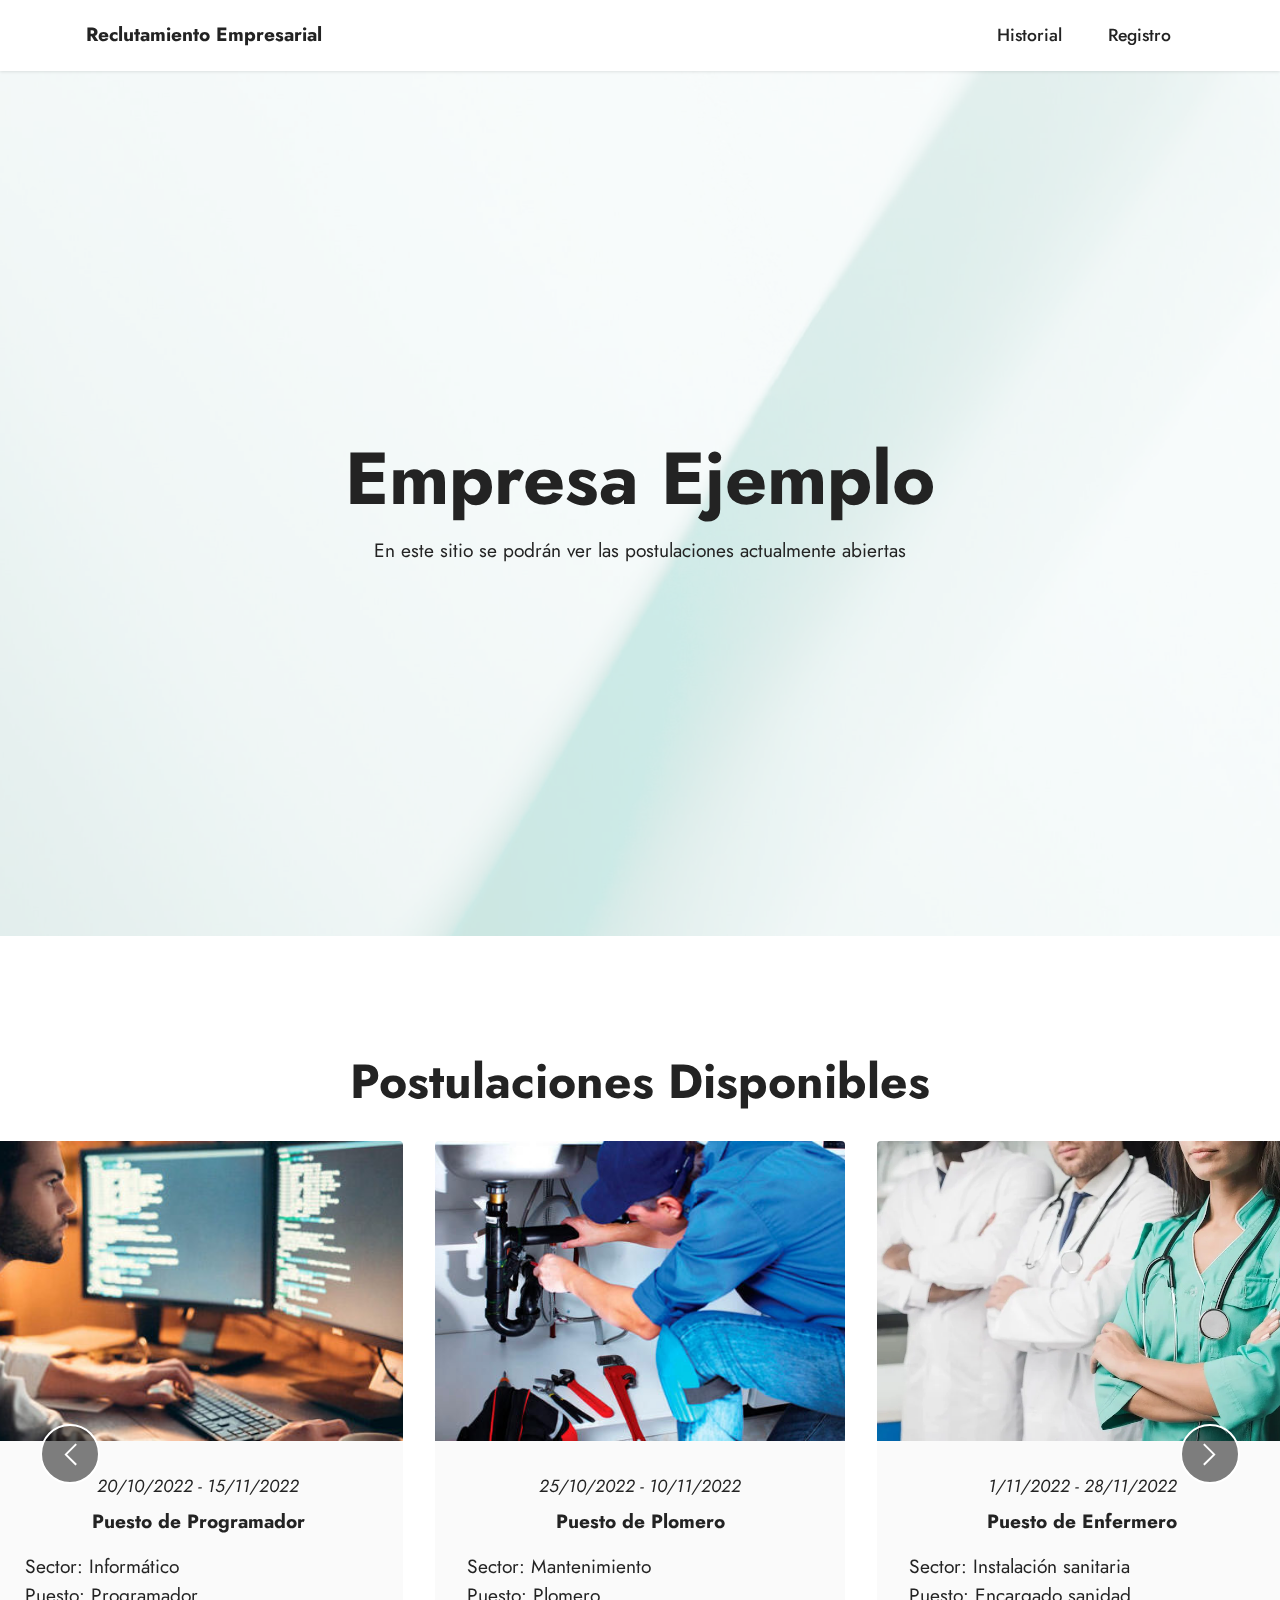
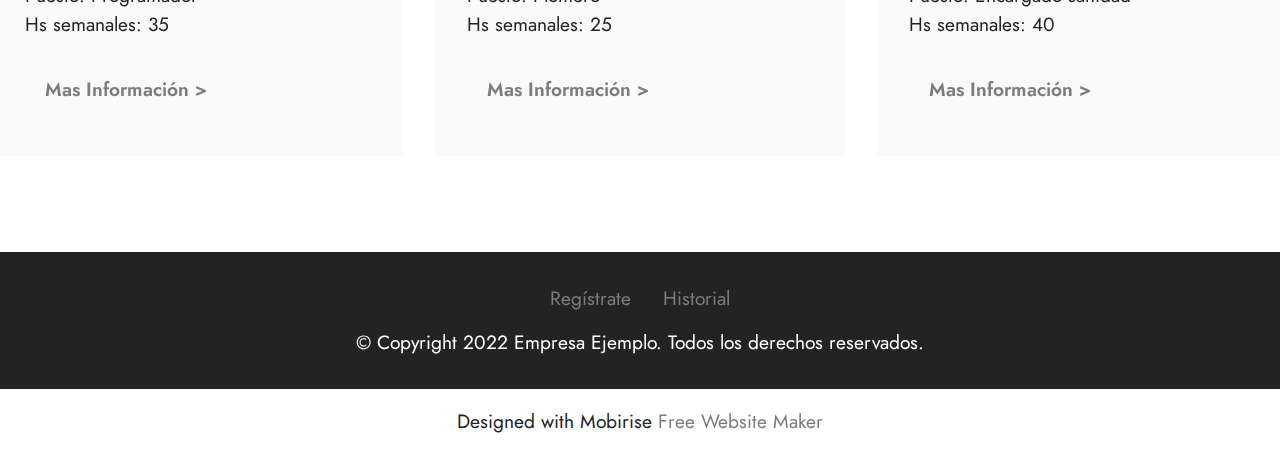
==== index.html @ b289a4c2 "Final" ====
<!DOCTYPE html>
<html  >
<head>
  <!-- Site made with Mobirise Website Builder v5.6.11, https://mobirise.com -->
  <meta charset="UTF-8">
  <meta http-equiv="X-UA-Compatible" content="IE=edge">
  <meta name="generator" content="Mobirise v5.6.11, mobirise.com">
  <meta name="twitter:card" content="summary_large_image"/>
  <meta name="twitter:image:src" content="">
  <meta property="og:image" content="">
  <meta name="twitter:title" content="Home">
  <meta name="viewport" content="width=device-width, initial-scale=1, minimum-scale=1">
  <link rel="shortcut icon" href="assets/images/logo.png" type="image/x-icon">
  <meta name="description" content="">
  
  
  <title>Home</title>
  <link rel="stylesheet" href="assets/web/assets/mobirise-icons2/mobirise2.css">
  <link rel="stylesheet" href="assets/bootstrap/css/bootstrap.min.css">
  <link rel="stylesheet" href="assets/bootstrap/css/bootstrap-grid.min.css">
  <link rel="stylesheet" href="assets/bootstrap/css/bootstrap-reboot.min.css">
  <link rel="stylesheet" href="assets/parallax/jarallax.css">
  <link rel="stylesheet" href="assets/dropdown/css/style.css">
  <link rel="stylesheet" href="assets/socicon/css/styles.css">
  <link rel="stylesheet" href="assets/theme/css/style.css">
  <link rel="preload" href="https://fonts.googleapis.com/css?family=Jost:100,200,300,400,500,600,700,800,900,100i,200i,300i,400i,500i,600i,700i,800i,900i&display=swap" as="style" onload="this.onload=null;this.rel='stylesheet'">
  <noscript><link rel="stylesheet" href="https://fonts.googleapis.com/css?family=Jost:100,200,300,400,500,600,700,800,900,100i,200i,300i,400i,500i,600i,700i,800i,900i&display=swap"></noscript>
  <link rel="preload" as="style" href="assets/mobirise/css/mbr-additional.css"><link rel="stylesheet" href="assets/mobirise/css/mbr-additional.css" type="text/css">
  
  
  
  
</head>
<body>
  
  <section data-bs-version="5.1" class="menu menu1 cid-tm0dMugL2h" once="menu" id="menu1-10">
    

    <nav class="navbar navbar-dropdown navbar-fixed-top navbar-expand-lg">
        <div class="container">
            <div class="navbar-brand">
                
                <span class="navbar-caption-wrap"><a class="navbar-caption text-black text-primary display-7" href="index.html">Reclutamiento Empresarial</a></span>
            </div>
            <button class="navbar-toggler" type="button" data-toggle="collapse" data-bs-toggle="collapse" data-target="#navbarSupportedContent" data-bs-target="#navbarSupportedContent" aria-controls="navbarNavAltMarkup" aria-expanded="false" aria-label="Toggle navigation">
                <div class="hamburger">
                    <span></span>
                    <span></span>
                    <span></span>
                    <span></span>
                </div>
            </button>
            <div class="collapse navbar-collapse" id="navbarSupportedContent">
                <ul class="navbar-nav nav-dropdown nav-right" data-app-modern-menu="true"><li class="nav-item"><a class="nav-link link text-black text-primary display-4" href="historial.html">Historial</a></li>
                    
                    <li class="nav-item"><a class="nav-link link text-black text-primary display-4" href="registro.html">Registro</a>
                    </li></ul>
                
                
            </div>
        </div>
    </nav>
</section>

<section data-bs-version="5.1" class="header1 cid-s48MCQYojq mbr-fullscreen mbr-parallax-background" id="header1-f">

    

    <div class="mbr-overlay" style="opacity: 0.8; background-color: rgb(255, 255, 255);"></div>

    <div class="align-center container">
        <div class="row justify-content-center">
            <div class="col-12 col-lg-8">
                <h1 class="mbr-section-title mbr-fonts-style mb-3 display-1"><strong>Empresa Ejemplo</strong></h1>
                
                <p class="mbr-text mbr-fonts-style display-7">En este sitio se podrán ver las postulaciones actualmente abiertas</p>
                
            </div>
        </div>
    </div>
</section>

<section data-bs-version="5.1" class="slider6 mbr-embla cid-tlZG5NLOh5" id="slider6-s">
    
    
    <div class="position-relative">
        <div class="mbr-section-head">
            <h4 class="mbr-section-title mbr-fonts-style align-center mb-0 display-2"><strong>Postulaciones&nbsp;Disponibles</strong></h4>
            
        </div>
        <div class="embla mt-4" data-skip-snaps="true" data-align="center" data-contain-scroll="trimSnaps" data-loop="true" data-auto-play-interval="5" data-draggable="true">
            <div class="embla__viewport container-fluid">
                <div class="embla__container">
                    <div class="embla__slide slider-image item active" style="margin-left: 1rem; margin-right: 1rem;">
                        <div class="slide-content">
                            <div class="item-wrapper">
                                <div class="item-img">
                                    <img src="assets/images/plomero-a-domicilio-teusaquillo-bogota-colombia-600x359.jpg" alt="Mobirise Website Builder" title="" data-slide-to="0" data-bs-slide-to="0">
                                </div>
                            </div>
                            <div class="item-content">
                                <h5 class="item-title mbr-fonts-style display-4"><em>25/10/2022 - 10/11/2022</em></h5>
                                <h6 class="item-subtitle mbr-fonts-style mt-1 display-7"><strong>Puesto de Plomero</strong></h6>
                                <p class="mbr-text mbr-fonts-style mt-3 display-7">Sector: Mantenimiento
<br>Puesto: Plomero<br>Hs semanales: 25</p>
                            </div>
                            <div class="mbr-section-btn item-footer mt-2"><a href="postulacion.html" class="btn item-btn btn-primary-outline display-7">Mas Información &gt;</a></div>
                        </div>
                    </div>
                    <div class="embla__slide slider-image item" style="margin-left: 1rem; margin-right: 1rem;">
                        <div class="slide-content">
                            <div class="item-wrapper">
                                <div class="item-img">
                                    <img src="assets/images/empleo-en-sanidad-ofertas-de-medicina-y-enfermeria-por-comunidades-1910.webp" alt="Mobirise Website Builder" title="" data-slide-to="1" data-bs-slide-to="1">
                                </div>
                            </div>
                            <div class="item-content">
                                <h5 class="item-title mbr-fonts-style display-4"><em>1/11/2022 - 28/11/2022</em></h5>
                                <h6 class="item-subtitle mbr-fonts-style mt-1 display-7"><strong>Puesto de Enfermero</strong></h6>
                                <p class="mbr-text mbr-fonts-style mt-3 display-7">Sector: Instalación sanitaria<br>Puesto: Encargado sanidad<br>Hs semanales: 40<br>
                                </p>
                            </div>
                            <div class="mbr-section-btn item-footer mt-2"><a href="postulacion.html" class="btn item-btn btn-primary-outline display-7">Mas Información &gt;</a></div>
                        </div>
                    </div>
                    <div class="embla__slide slider-image item" style="margin-left: 1rem; margin-right: 1rem;">
                        <div class="slide-content">
                            <div class="item-wrapper">
                                <div class="item-img">
                                    <img src="assets/images/herramientas-para-electricista-384x216.jpg" alt="Mobirise Website Builder" title="" data-slide-to="2" data-bs-slide-to="2">
                                </div>
                            </div>
                            <div class="item-content">
                                <h5 class="item-title mbr-fonts-style display-4"><em>1/10/2022 - 20/11/2022</em></h5>
                                <h6 class="item-subtitle mbr-fonts-style mt-1 display-7"><strong>Puesto de electricista</strong><strong><br></strong></h6>
                                <p class="mbr-text mbr-fonts-style mt-3 display-7">Sector: Instalación Eléctrica<br>Puesto: Electricista<br>Hs semanales: 30</p>
                            </div>
                            <div class="mbr-section-btn item-footer mt-2"><a href="postulacion.html" class="btn item-btn btn-primary-outline display-7">Mas Información &gt;</a></div>
                        </div>
                    </div>
                    <div class="embla__slide slider-image item" style="margin-left: 1rem; margin-right: 1rem;">
                        <div class="slide-content">
                            <div class="item-wrapper">
                                <div class="item-img">
                                    <img src="assets/images/programadores-informaticos-teletrabajo-2022-fuera-480x260.jpg" alt="Mobirise Website Builder" title="" data-slide-to="4" data-bs-slide-to="4">
                                </div>
                            </div>
                            <div class="item-content">
                                <h5 class="item-title mbr-fonts-style display-4"><em>20/10/2022 - 15/11/2022</em></h5>
                                <h6 class="item-subtitle mbr-fonts-style mt-1 display-7"><strong>Puesto de Programador</strong></h6>
                                <p class="mbr-text mbr-fonts-style mt-3 display-7">Sector: Informático<br>Puesto: Programador<br>Hs semanales: 35</p>
                            </div>
                            <div class="mbr-section-btn item-footer mt-2"><a href="postulacion.html" class="btn item-btn btn-primary-outline display-7">Mas Información &gt;</a></div>
                        </div>
                    </div>
                </div>
            </div>
            <button class="embla__button embla__button--prev">
                <span class="mobi-mbri mobi-mbri-arrow-prev mbr-iconfont" aria-hidden="true"></span>
                <span class="sr-only visually-hidden visually-hidden">Previous</span>
            </button>
            <button class="embla__button embla__button--next">
                <span class="mobi-mbri mobi-mbri-arrow-next mbr-iconfont" aria-hidden="true"></span>
                <span class="sr-only visually-hidden visually-hidden">Next</span>
            </button>
        </div>
    </div>
</section>

<section data-bs-version="5.1" class="footer3 cid-tm3xVcDxeC" once="footers" id="footer3-13">

    

    

    <div class="container">
        <div class="media-container-row align-center mbr-white">
            <div class="row row-links">
                <ul class="foot-menu">
                    
                    
                    
                    
                    
                <li class="foot-menu-item mbr-fonts-style display-7"><a href="registro.html" class="text-primary">Regístrate</a></li><li class="foot-menu-item mbr-fonts-style display-7"><a href="historial.html" class="text-primary">Historial</a></li></ul>
            </div>
            
            <div class="row row-copirayt">
                <p class="mbr-text mb-0 mbr-fonts-style mbr-white align-center display-7">
                    © Copyright 2022 Empresa Ejemplo. Todos los derechos reservados.</p>
            </div>
        </div>
    </div>
</section><section class="display-7" style="padding: 0;align-items: center;justify-content: center;flex-wrap: wrap;    align-content: center;display: flex;position: relative;height: 4rem;"><a href="https://mobiri.se/2898805" style="flex: 1 1;height: 4rem;position: absolute;width: 100%;z-index: 1;"><img alt="" style="height: 4rem;" src="[data-uri]"></a><p style="margin: 0;text-align: center;" class="display-7">Designed with Mobirise &#8204;</p><a style="z-index:1" href="https://mobirise.com/website-maker.html">Free Website Maker</a></section><script src="assets/bootstrap/js/bootstrap.bundle.min.js"></script>  <script src="assets/parallax/jarallax.js"></script>  <script src="assets/smoothscroll/smooth-scroll.js"></script>  <script src="assets/ytplayer/index.js"></script>  <script src="assets/dropdown/js/navbar-dropdown.js"></script>  <script src="assets/embla/embla.min.js"></script>  <script src="assets/embla/script.js"></script>  <script src="assets/theme/js/script.js"></script>  
  
  
</body>
</html>
---- assets/web/assets/mobirise-icons2/mobirise2.css ----
@font-face {
  font-family: 'Moririse2';
  font-display: swap;
  src:  url('mobirise2.eot?f2bix4');
  src:  url('mobirise2.eot?f2bix4#iefix') format('embedded-opentype'),
    url('mobirise2.ttf?f2bix4') format('truetype'),
    url('mobirise2.woff?f2bix4') format('woff'),
    url('mobirise2.svg?f2bix4#mobirise2') format('svg');
  font-weight: normal;
  font-style: normal;
}

[class^="mobi-"], [class*=" mobi-"] {
  /* use !important to prevent issues with browser extensions that change fonts */
  font-family: 'Moririse2' !important;
  speak: none;
  font-style: normal;
  font-weight: normal;
  font-variant: normal;
  text-transform: none;
  line-height: 1;

  /* Better Font Rendering =========== */
  -webkit-font-smoothing: antialiased;
  -moz-osx-font-smoothing: grayscale;
}

.mobi-mbri-add-submenu:before {
  content: "\e900";
}
.mobi-mbri-alert:before {
  content: "\e901";
}
.mobi-mbri-align-center:before {
  content: "\e902";
}
.mobi-mbri-align-justify:before {
  content: "\e903";
}
.mobi-mbri-align-left:before {
  content: "\e904";
}
.mobi-mbri-align-right:before {
  content: "\e905";
}
.mobi-mbri-android:before {
  content: "\e906";
}
.mobi-mbri-apple:before {
  content: "\e907";
}
.mobi-mbri-arrow-down:before {
  content: "\e908";
}
.mobi-mbri-arrow-next:before {
  content: "\e909";
}
.mobi-mbri-arrow-prev:before {
  content: "\e90a";
}
.mobi-mbri-arrow-up:before {
  content: "\e90b";
}
.mobi-mbri-bold:before {
  content: "\e90c";
}
.mobi-mbri-bookmark:before {
  content: "\e90d";
}
.mobi-mbri-bootstrap:before {
  content: "\e90e";
}
.mobi-mbri-briefcase:before {
  content: "\e90f";
}
.mobi-mbri-browse:before {
  content: "\e910";
}
.mobi-mbri-bulleted-list:before {
  content: "\e911";
}
.mobi-mbri-calendar:before {
  content: "\e912";
}
.mobi-mbri-camera:before {
  content: "\e913";
}
.mobi-mbri-cart-add:before {
  content: "\e914";
}
.mobi-mbri-cart-full:before {
  content: "\e915";
}
.mobi-mbri-cash:before {
  content: "\e916";
}
.mobi-mbri-change-style:before {
  content: "\e917";
}
.mobi-mbri-chat:before {
  content: "\e918";
}
.mobi-mbri-clock:before {
  content: "\e919";
}
.mobi-mbri-close:before {
  content: "\e91a";
}
.mobi-mbri-cloud:before {
  content: "\e91b";
}
.mobi-mbri-code:before {
  content: "\e91c";
}
.mobi-mbri-contact-form:before {
  content: "\e91d";
}
.mobi-mbri-credit-card:before {
  content: "\e91e";
}
.mobi-mbri-cursor-click:before {
  content: "\e91f";
}
.mobi-mbri-cust-feedback:before {
  content: "\e920";
}
.mobi-mbri-database:before {
  content: "\e921";
}
.mobi-mbri-delivery:before {
  content: "\e922";
}
.mobi-mbri-desktop:before {
  content: "\e923";
}
.mobi-mbri-devices:before {
  content: "\e924";
}
.mobi-mbri-down:before {
  content: "\e925";
}
.mobi-mbri-download-2:before {
  content: "\e926";
}
.mobi-mbri-download:before {
  content: "\e927";
}
.mobi-mbri-drag-n-drop-2:before {
  content: "\e928";
}
.mobi-mbri-drag-n-drop:before {
  content: "\e929";
}
.mobi-mbri-edit-2:before {
  content: "\e92a";
}
.mobi-mbri-edit:before {
  content: "\e92b";
}
.mobi-mbri-error:before {
  content: "\e92c";
}
.mobi-mbri-extension:before {
  content: "\e92d";
}
.mobi-mbri-features:before {
  content: "\e92e";
}
.mobi-mbri-file:before {
  content: "\e92f";
}
.mobi-mbri-flag:before {
  content: "\e930";
}
.mobi-mbri-folder:before {
  content: "\e931";
}
.mobi-mbri-gift:before {
  content: "\e932";
}
.mobi-mbri-github:before {
  content: "\e933";
}
.mobi-mbri-globe-2:before {
  content: "\e934";
}
.mobi-mbri-globe:before {
  content: "\e935";
}
.mobi-mbri-growing-chart:before {
  content: "\e936";
}
.mobi-mbri-hearth:before {
  content: "\e937";
}
.mobi-mbri-help:before {
  content: "\e938";
}
.mobi-mbri-home:before {
  content: "\e939";
}
.mobi-mbri-hot-cup:before {
  content: "\e93a";
}
.mobi-mbri-idea:before {
  content: "\e93b";
}
.mobi-mbri-image-gallery:before {
  content: "\e93c";
}
.mobi-mbri-image-slider:before {
  content: "\e93d";
}
.mobi-mbri-info:before {
  content: "\e93e";
}
.mobi-mbri-italic:before {
  content: "\e93f";
}
.mobi-mbri-key:before {
  content: "\e940";
}
.mobi-mbri-laptop:before {
  content: "\e941";
}
.mobi-mbri-layers:before {
  content: "\e942";
}
.mobi-mbri-left-right:before {
  content: "\e943";
}
.mobi-mbri-left:before {
  content: "\e944";
}
.mobi-mbri-letter:before {
  content: "\e945";
}
.mobi-mbri-like:before {
  content: "\e946";
}
.mobi-mbri-link:before {
  content: "\e947";
}
.mobi-mbri-lock:before {
  content: "\e948";
}
.mobi-mbri-login:before {
  content: "\e949";
}
.mobi-mbri-logout:before {
  content: "\e94a";
}
.mobi-mbri-magic-stick:before {
  content: "\e94b";
}
.mobi-mbri-map-pin:before {
  content: "\e94c";
}
.mobi-mbri-menu:before {
  content: "\e94d";
}
.mobi-mbri-mobile-2:before {
  content: "\e94e";
}
.mobi-mbri-mobile-horizontal:before {
  content: "\e94f";
}
.mobi-mbri-mobile:before {
  content: "\e950";
}
.mobi-mbri-mobirise:before {
  content: "\e951";
}
.mobi-mbri-more-horizontal:before {
  content: "\e952";
}
.mobi-mbri-more-vertical:before {
  content: "\e953";
}
.mobi-mbri-music:before {
  content: "\e954";
}
.mobi-mbri-new-file:before {
  content: "\e955";
}
.mobi-mbri-numbered-list:before {
  content: "\e956";
}
.mobi-mbri-opened-folder:before {
  content: "\e957";
}
.mobi-mbri-pages:before {
  content: "\e958";
}
.mobi-mbri-paper-plane:before {
  content: "\e959";
}
.mobi-mbri-paperclip:before {
  content: "\e95a";
}
.mobi-mbri-phone:before {
  content: "\e95b";
}
.mobi-mbri-photo:before {
  content: "\e95c";
}
.mobi-mbri-photos:before {
  content: "\e95d";
}
.mobi-mbri-pin:before {
  content: "\e95e";
}
.mobi-mbri-play:before {
  content: "\e95f";
}
.mobi-mbri-plus:before {
  content: "\e960";
}
.mobi-mbri-preview:before {
  content: "\e961";
}
.mobi-mbri-print:before {
  content: "\e962";
}
.mobi-mbri-protect:before {
  content: "\e963";
}
.mobi-mbri-question:before {
  content: "\e964";
}
.mobi-mbri-quote-left:before {
  content: "\e965";
}
.mobi-mbri-quote-right:before {
  content: "\e966";
}
.mobi-mbri-redo:before {
  content: "\e967";
}
.mobi-mbri-refresh:before {
  content: "\e968";
}
.mobi-mbri-responsive-2:before {
  content: "\e969";
}
.mobi-mbri-responsive:before {
  content: "\e96a";
}
.mobi-mbri-right:before {
  content: "\e96b";
}
.mobi-mbri-rocket:before {
  content: "\e96c";
}
.mobi-mbri-sad-face:before {
  content: "\e96d";
}
.mobi-mbri-sale:before {
  content: "\e96e";
}
.mobi-mbri-save:before {
  content: "\e96f";
}
.mobi-mbri-search:before {
  content: "\e970";
}
.mobi-mbri-setting-2:before {
  content: "\e971";
}
.mobi-mbri-setting-3:before {
  content: "\e972";
}
.mobi-mbri-setting:before {
  content: "\e973";
}
.mobi-mbri-share:before {
  content: "\e974";
}
.mobi-mbri-shopping-bag:before {
  content: "\e975";
}
.mobi-mbri-shopping-basket:before {
  content: "\e976";
}
.mobi-mbri-shopping-cart:before {
  content: "\e977";
}
.mobi-mbri-sites:before {
  content: "\e978";
}
.mobi-mbri-smile-face:before {
  content: "\e979";
}
.mobi-mbri-speed:before {
  content: "\e97a";
}
.mobi-mbri-star:before {
  content: "\e97b";
}
.mobi-mbri-success:before {
  content: "\e97c";
}
.mobi-mbri-sun:before {
  content: "\e97d";
}
.mobi-mbri-sun2:before {
  content: "\e97e";
}
.mobi-mbri-tablet-vertical:before {
  content: "\e97f";
}
.mobi-mbri-tablet:before {
  content: "\e980";
}
.mobi-mbri-target:before {
  content: "\e981";
}
.mobi-mbri-timer:before {
  content: "\e982";
}
.mobi-mbri-to-ftp:before {
  content: "\e983";
}
.mobi-mbri-to-local-drive:before {
  content: "\e984";
}
.mobi-mbri-touch-swipe:before {
  content: "\e985";
}
.mobi-mbri-touch:before {
  content: "\e986";
}
.mobi-mbri-trash:before {
  content: "\e987";
}
.mobi-mbri-underline:before {
  content: "\e988";
}
.mobi-mbri-undo:before {
  content: "\e989";
}
.mobi-mbri-unlink:before {
  content: "\e98a";
}
.mobi-mbri-unlock:before {
  content: "\e98b";
}
.mobi-mbri-up-down:before {
  content: "\e98c";
}
.mobi-mbri-up:before {
  content: "\e98d";
}
.mobi-mbri-update:before {
  content: "\e98e";
}
.mobi-mbri-upload-2:before {
  content: "\e98f";
}
.mobi-mbri-upload:before {
  content: "\e990";
}
.mobi-mbri-user-2:before {
  content: "\e991";
}
.mobi-mbri-user:before {
  content: "\e992";
}
.mobi-mbri-users:before {
  content: "\e993";
}
.mobi-mbri-video-play:before {
  content: "\e994";
}
.mobi-mbri-video:before {
  content: "\e995";
}
.mobi-mbri-watch:before {
  content: "\e996";
}
.mobi-mbri-website-theme-2:before {
  content: "\e997";
}
.mobi-mbri-website-theme:before {
  content: "\e998";
}
.mobi-mbri-wifi:before {
  content: "\e999";
}
.mobi-mbri-windows:before {
  content: "\e99a";
}
.mobi-mbri-zoom-in:before {
  content: "\e99b";
}
.mobi-mbri-zoom-out:before {
  content: "\e99c";
}
---- assets/parallax/jarallax.css ----
.jarallax {
    position: relative;
    z-index: 0;
}
.jarallax > .jarallax-img {
    position: absolute;
    object-fit: cover;
    /* support for plugin https://github.com/bfred-it/object-fit-images */
    font-family: 'object-fit: cover;';
    top: 0;
    left: 0;
    width: 100%;
    height: 100%;
    z-index: -1;
}
---- assets/dropdown/css/style.css ----
.navbar-dropdown {
  left: 0;
  padding: 0;
  position: absolute;
  right: 0;
  top: 0;
  transition: all 0.45s ease;
  z-index: 1030;
  background: #282828; }
  .navbar-dropdown .navbar-logo {
    margin-right: 0.8rem;
    transition: margin 0.3s ease-in-out;
    vertical-align: middle; }
    .navbar-dropdown .navbar-logo img {
      height: 3.125rem;
      transition: all 0.3s ease-in-out; }
    .navbar-dropdown .navbar-logo.mbr-iconfont {
      font-size: 3.125rem;
      line-height: 3.125rem; }
  .navbar-dropdown .navbar-caption {
    font-weight: 700;
    white-space: normal;
    vertical-align: -4px;
    line-height: 3.125rem !important; }
    .navbar-dropdown .navbar-caption, .navbar-dropdown .navbar-caption:hover {
      color: inherit;
      text-decoration: none; }
  .navbar-dropdown .mbr-iconfont + .navbar-caption {
    vertical-align: -1px; }
  .navbar-dropdown.navbar-fixed-top {
    position: fixed; }
  .navbar-dropdown .navbar-brand span {
    vertical-align: -4px; }
  .navbar-dropdown.bg-color.transparent {
    background: none; }
  .navbar-dropdown.navbar-short .navbar-brand {
    padding: 0.625rem 0; }
    .navbar-dropdown.navbar-short .navbar-brand span {
      vertical-align: -1px; }
  .navbar-dropdown.navbar-short .navbar-caption {
    line-height: 2.375rem !important;
    vertical-align: -2px; }
  .navbar-dropdown.navbar-short .navbar-logo {
    margin-right: 0.5rem; }
    .navbar-dropdown.navbar-short .navbar-logo img {
      height: 2.375rem; }
    .navbar-dropdown.navbar-short .navbar-logo.mbr-iconfont {
      font-size: 2.375rem;
      line-height: 2.375rem; }
  .navbar-dropdown.navbar-short .mbr-table-cell {
    height: 3.625rem; }
  .navbar-dropdown .navbar-close {
    left: 0.6875rem;
    position: fixed;
    top: 0.75rem;
    z-index: 1000; }
  .navbar-dropdown .hamburger-icon {
    content: "";
    display: inline-block;
    vertical-align: middle;
    width: 16px;
    -webkit-box-shadow: 0 -6px 0 1px #282828,0 0 0 1px #282828,0 6px 0 1px #282828;
    -moz-box-shadow: 0 -6px 0 1px #282828,0 0 0 1px #282828,0 6px 0 1px #282828;
    box-shadow: 0 -6px 0 1px #282828,0 0 0 1px #282828,0 6px 0 1px #282828; }

.dropdown-menu .dropdown-toggle[data-toggle="dropdown-submenu"]::after {
  border-bottom: 0.35em solid transparent;
  border-left: 0.35em solid;
  border-right: 0;
  border-top: 0.35em solid transparent;
  margin-left: 0.3rem; }

.dropdown-menu .dropdown-item:focus {
  outline: 0; }

.nav-dropdown {
  font-size: 0.75rem;
  font-weight: 500;
  height: auto !important; }
  .nav-dropdown .nav-btn {
    padding-left: 1rem; }
  .nav-dropdown .link {
    margin: .667em 1.667em;
    font-weight: 500;
    padding: 0;
    transition: color .2s ease-in-out; }
    .nav-dropdown .link.dropdown-toggle {
      margin-right: 2.583em; }
      .nav-dropdown .link.dropdown-toggle::after {
        margin-left: .25rem;
        border-top: 0.35em solid;
        border-right: 0.35em solid transparent;
        border-left: 0.35em solid transparent;
        border-bottom: 0; }
      .nav-dropdown .link.dropdown-toggle[aria-expanded="true"] {
        margin: 0;
        padding: 0.667em 3.263em  0.667em 1.667em; }
  .nav-dropdown .link::after,
  .nav-dropdown .dropdown-item::after {
    color: inherit; }
  .nav-dropdown .btn {
    font-size: 0.75rem;
    font-weight: 700;
    letter-spacing: 0;
    margin-bottom: 0;
    padding-left: 1.25rem;
    padding-right: 1.25rem; }
  .nav-dropdown .dropdown-menu {
    border-radius: 0;
    border: 0;
    left: 0;
    margin: 0;
    padding-bottom: 1.25rem;
    padding-top: 1.25rem;
    position: relative; }
  .nav-dropdown .dropdown-submenu {
    margin-left: 0.125rem;
    top: 0; }
  .nav-dropdown .dropdown-item {
    font-weight: 500;
    line-height: 2;
    padding: 0.3846em 4.615em 0.3846em 1.5385em;
    position: relative;
    transition: color .2s ease-in-out, background-color .2s ease-in-out; }
    .nav-dropdown .dropdown-item::after {
      margin-top: -0.3077em;
      position: absolute;
      right: 1.1538em;
      top: 50%; }
    .nav-dropdown .dropdown-item:focus, .nav-dropdown .dropdown-item:hover {
      background: none; }

@media (max-width: 767px) {
  .nav-dropdown.navbar-toggleable-sm {
    bottom: 0;
    display: none;
    left: 0;
    overflow-x: hidden;
    position: fixed;
    top: 0;
    transform: translateX(-100%);
    -ms-transform: translateX(-100%);
    -webkit-transform: translateX(-100%);
    width: 18.75rem;
    z-index: 999; } }
.nav-dropdown.navbar-toggleable-xl {
  bottom: 0;
  display: none;
  left: 0;
  overflow-x: hidden;
  position: fixed;
  top: 0;
  transform: translateX(-100%);
  -ms-transform: translateX(-100%);
  -webkit-transform: translateX(-100%);
  width: 18.75rem;
  z-index: 999; }

.nav-dropdown-sm {
  display: block !important;
  overflow-x: hidden;
  overflow: auto;
  padding-top: 3.875rem; }
  .nav-dropdown-sm::after {
    content: "";
    display: block;
    height: 3rem;
    width: 100%; }
  .nav-dropdown-sm.collapse.in ~ .navbar-close {
    display: block !important; }
  .nav-dropdown-sm.collapsing, .nav-dropdown-sm.collapse.in {
    transform: translateX(0);
    -ms-transform: translateX(0);
    -webkit-transform: translateX(0);
    transition: all 0.25s ease-out;
    -webkit-transition: all 0.25s ease-out;
    background: #282828; }
  .nav-dropdown-sm.collapsing[aria-expanded="false"] {
    transform: translateX(-100%);
    -ms-transform: translateX(-100%);
    -webkit-transform: translateX(-100%); }
  .nav-dropdown-sm .nav-item {
    display: block;
    margin-left: 0 !important;
    padding-left: 0; }
  .nav-dropdown-sm .link,
  .nav-dropdown-sm .dropdown-item {
    border-top: 1px dotted rgba(255, 255, 255, 0.1);
    font-size: 0.8125rem;
    line-height: 1.6;
    margin: 0 !important;
    padding: 0.875rem 2.4rem 0.875rem 1.5625rem !important;
    position: relative;
    white-space: normal; }
    .nav-dropdown-sm .link:focus, .nav-dropdown-sm .link:hover,
    .nav-dropdown-sm .dropdown-item:focus,
    .nav-dropdown-sm .dropdown-item:hover {
      background: rgba(0, 0, 0, 0.2) !important;
      color: #c0a375; }
  .nav-dropdown-sm .nav-btn {
    position: relative;
    padding: 1.5625rem 1.5625rem 0 1.5625rem; }
    .nav-dropdown-sm .nav-btn::before {
      border-top: 1px dotted rgba(255, 255, 255, 0.1);
      content: "";
      left: 0;
      position: absolute;
      top: 0;
      width: 100%; }
    .nav-dropdown-sm .nav-btn + .nav-btn {
      padding-top: 0.625rem; }
      .nav-dropdown-sm .nav-btn + .nav-btn::before {
        display: none; }
  .nav-dropdown-sm .btn {
    padding: 0.625rem 0; }
  .nav-dropdown-sm .dropdown-toggle[data-toggle="dropdown-submenu"]::after {
    margin-left: .25rem;
    border-top: 0.35em solid;
    border-right: 0.35em solid transparent;
    border-left: 0.35em solid transparent;
    border-bottom: 0; }
  .nav-dropdown-sm .dropdown-toggle[data-toggle="dropdown-submenu"][aria-expanded="true"]::after {
    border-top: 0;
    border-right: 0.35em solid transparent;
    border-left: 0.35em solid transparent;
    border-bottom: 0.35em solid; }
  .nav-dropdown-sm .dropdown-menu {
    margin: 0;
    padding: 0;
    position: relative;
    top: 0;
    left: 0;
    width: 100%;
    border: 0;
    float: none;
    border-radius: 0;
    background: none; }
  .nav-dropdown-sm .dropdown-submenu {
    left: 100%;
    margin-left: 0.125rem;
    margin-top: -1.25rem;
    top: 0; }

.navbar-toggleable-sm .nav-dropdown .dropdown-menu {
  position: absolute; }

.navbar-toggleable-sm .nav-dropdown .dropdown-submenu {
  left: 100%;
  margin-left: 0.125rem;
  margin-top: -1.25rem;
  top: 0; }

.navbar-toggleable-sm.opened .nav-dropdown .dropdown-menu {
  position: relative; }

.navbar-toggleable-sm.opened .nav-dropdown .dropdown-submenu {
  left: 0;
  margin-left: 00rem;
  margin-top: 0rem;
  top: 0; }

.is-builder .nav-dropdown.collapsing {
  transition: none !important; }
---- assets/socicon/css/styles.css ----
@charset "UTF-8";

@font-face {
  font-family: 'Socicon';
  src:  url('../fonts/socicon.eot');
  src:  url('../fonts/socicon.eot?#iefix') format('embedded-opentype'),
    url('../fonts/socicon.woff2') format('woff2'),
    url('../fonts/socicon.ttf') format('truetype'),
    url('../fonts/socicon.woff') format('woff'),
    url('../fonts/socicon.svg#socicon') format('svg');
  font-weight: normal;
  font-style: normal;
  font-display: swap;
}

[data-icon]:before {
  font-family: "socicon" !important;
  content: attr(data-icon);
  font-style: normal !important;
  font-weight: normal !important;
  font-variant: normal !important;
  text-transform: none !important;
  speak: none;
  line-height: 1;
  -webkit-font-smoothing: antialiased;
  -moz-osx-font-smoothing: grayscale;
}

[class^="socicon-"], [class*=" socicon-"] {
  /* use !important to prevent issues with browser extensions that change fonts */
  font-family: 'Socicon' !important;
  speak: none;
  font-style: normal;
  font-weight: normal;
  font-variant: normal;
  text-transform: none;
  line-height: 1;

  /* Better Font Rendering =========== */
  -webkit-font-smoothing: antialiased;
  -moz-osx-font-smoothing: grayscale;
}

.socicon-eitaa:before {
  content: "\e97c";
}
.socicon-soroush:before {
  content: "\e97d";
}
.socicon-bale:before {
  content: "\e97e";
}
.socicon-zazzle:before {
  content: "\e97b";
}
.socicon-society6:before {
  content: "\e97a";
}
.socicon-redbubble:before {
  content: "\e979";
}
.socicon-avvo:before {
  content: "\e978";
}
.socicon-stitcher:before {
  content: "\e977";
}
.socicon-googlehangouts:before {
  content: "\e974";
}
.socicon-dlive:before {
  content: "\e975";
}
.socicon-vsco:before {
  content: "\e976";
}
.socicon-flipboard:before {
  content: "\e973";
}
.socicon-ubuntu:before {
  content: "\e958";
}
.socicon-artstation:before {
  content: "\e959";
}
.socicon-invision:before {
  content: "\e95a";
}
.socicon-torial:before {
  content: "\e95b";
}
.socicon-collectorz:before {
  content: "\e95c";
}
.socicon-seenthis:before {
  content: "\e95d";
}
.socicon-googleplaymusic:before {
  content: "\e95e";
}
.socicon-debian:before {
  content: "\e95f";
}
.socicon-filmfreeway:before {
  content: "\e960";
}
.socicon-gnome:before {
  content: "\e961";
}
.socicon-itchio:before {
  content: "\e962";
}
.socicon-jamendo:before {
  content: "\e963";
}
.socicon-mix:before {
  content: "\e964";
}
.socicon-sharepoint:before {
  content: "\e965";
}
.socicon-tinder:before {
  content: "\e966";
}
.socicon-windguru:before {
  content: "\e967";
}
.socicon-cdbaby:before {
  content: "\e968";
}
.socicon-elementaryos:before {
  content: "\e969";
}
.socicon-stage32:before {
  content: "\e96a";
}
.socicon-tiktok:before {
  content: "\e96b";
}
.socicon-gitter:before {
  content: "\e96c";
}
.socicon-letterboxd:before {
  content: "\e96d";
}
.socicon-threema:before {
  content: "\e96e";
}
.socicon-splice:before {
  content: "\e96f";
}
.socicon-metapop:before {
  content: "\e970";
}
.socicon-naver:before {
  content: "\e971";
}
.socicon-remote:before {
  content: "\e972";
}
.socicon-internet:before {
  content: "\e957";
}
.socicon-moddb:before {
  content: "\e94b";
}
.socicon-indiedb:before {
  content: "\e94c";
}
.socicon-traxsource:before {
  content: "\e94d";
}
.socicon-gamefor:before {
  content: "\e94e";
}
.socicon-pixiv:before {
  content: "\e94f";
}
.socicon-myanimelist:before {
  content: "\e950";
}
.socicon-blackberry:before {
  content: "\e951";
}
.socicon-wickr:before {
  content: "\e952";
}
.socicon-spip:before {
  content: "\e953";
}
.socicon-napster:before {
  content: "\e954";
}
.socicon-beatport:before {
  content: "\e955";
}
.socicon-hackerone:before {
  content: "\e956";
}
.socicon-hackernews:before {
  content: "\e946";
}
.socicon-smashwords:before {
  content: "\e947";
}
.socicon-kobo:before {
  content: "\e948";
}
.socicon-bookbub:before {
  content: "\e949";
}
.socicon-mailru:before {
  content: "\e94a";
}
.socicon-gitlab:before {
  content: "\e945";
}
.socicon-instructables:before {
  content: "\e944";
}
.socicon-portfolio:before {
  content: "\e943";
}
.socicon-codered:before {
  content: "\e940";
}
.socicon-origin:before {
  content: "\e941";
}
.socicon-nextdoor:before {
  content: "\e942";
}
.socicon-udemy:before {
  content: "\e93f";
}
.socicon-livemaster:before {
  content: "\e93e";
}
.socicon-crunchbase:before {
  content: "\e93b";
}
.socicon-homefy:before {
  content: "\e93c";
}
.socicon-calendly:before {
  content: "\e93d";
}
.socicon-realtor:before {
  content: "\e90f";
}
.socicon-tidal:before {
  content: "\e910";
}
.socicon-qobuz:before {
  content: "\e911";
}
.socicon-natgeo:before {
  content: "\e912";
}
.socicon-mastodon:before {
  content: "\e913";
}
.socicon-unsplash:before {
  content: "\e914";
}
.socicon-homeadvisor:before {
  content: "\e915";
}
.socicon-angieslist:before {
  content: "\e916";
}
.socicon-codepen:before {
  content: "\e917";
}
.socicon-slack:before {
  content: "\e918";
}
.socicon-openaigym:before {
  content: "\e919";
}
.socicon-logmein:before {
  content: "\e91a";
}
.socicon-fiverr:before {
  content: "\e91b";
}
.socicon-gotomeeting:before {
  content: "\e91c";
}
.socicon-aliexpress:before {
  content: "\e91d";
}
.socicon-guru:before {
  content: "\e91e";
}
.socicon-appstore:before {
  content: "\e91f";
}
.socicon-homes:before {
  content: "\e920";
}
.socicon-zoom:before {
  content: "\e921";
}
.socicon-alibaba:before {
  content: "\e922";
}
.socicon-craigslist:before {
  content: "\e923";
}
.socicon-wix:before {
  content: "\e924";
}
.socicon-redfin:before {
  content: "\e925";
}
.socicon-googlecalendar:before {
  content: "\e926";
}
.socicon-shopify:before {
  content: "\e927";
}
.socicon-freelancer:before {
  content: "\e928";
}
.socicon-seedrs:before {
  content: "\e929";
}
.socicon-bing:before {
  content: "\e92a";
}
.socicon-doodle:before {
  content: "\e92b";
}
.socicon-bonanza:before {
  content: "\e92c";
}
.socicon-squarespace:before {
  content: "\e92d";
}
.socicon-toptal:before {
  content: "\e92e";
}
.socicon-gust:before {
  content: "\e92f";
}
.socicon-ask:before {
  content: "\e930";
}
.socicon-trulia:before {
  content: "\e931";
}
.socicon-loomly:before {
  content: "\e932";
}
.socicon-ghost:before {
  content: "\e933";
}
.socicon-upwork:before {
  content: "\e934";
}
.socicon-fundable:before {
  content: "\e935";
}
.socicon-booking:before {
  content: "\e936";
}
.socicon-googlemaps:before {
  content: "\e937";
}
.socicon-zillow:before {
  content: "\e938";
}
.socicon-niconico:before {
  content: "\e939";
}
.socicon-toneden:before {
  content: "\e93a";
}
.socicon-augment:before {
  content: "\e908";
}
.socicon-bitbucket:before {
  content: "\e909";
}
.socicon-fyuse:before {
  content: "\e90a";
}
.socicon-yt-gaming:before {
  content: "\e90b";
}
.socicon-sketchfab:before {
  content: "\e90c";
}
.socicon-mobcrush:before {
  content: "\e90d";
}
.socicon-microsoft:before {
  content: "\e90e";
}
.socicon-pandora:before {
  content: "\e907";
}
.socicon-messenger:before {
  content: "\e906";
}
.socicon-gamewisp:before {
  content: "\e905";
}
.socicon-bloglovin:before {
  content: "\e904";
}
.socicon-tunein:before {
  content: "\e903";
}
.socicon-gamejolt:before {
  content: "\e901";
}
.socicon-trello:before {
  content: "\e902";
}
.socicon-spreadshirt:before {
  content: "\e900";
}
.socicon-500px:before {
  content: "\e000";
}
.socicon-8tracks:before {
  content: "\e001";
}
.socicon-airbnb:before {
  content: "\e002";
}
.socicon-alliance:before {
  content: "\e003";
}
.socicon-amazon:before {
  content: "\e004";
}
.socicon-amplement:before {
  content: "\e005";
}
.socicon-android:before {
  content: "\e006";
}
.socicon-angellist:before {
  content: "\e007";
}
.socicon-apple:before {
  content: "\e008";
}
.socicon-appnet:before {
  content: "\e009";
}
.socicon-baidu:before {
  content: "\e00a";
}
.socicon-bandcamp:before {
  content: "\e00b";
}
.socicon-battlenet:before {
  content: "\e00c";
}
.socicon-mixer:before {
  content: "\e00d";
}
.socicon-bebee:before {
  content: "\e00e";
}
.socicon-bebo:before {
  content: "\e00f";
}
.socicon-behance:before {
  content: "\e010";
}
.socicon-blizzard:before {
  content: "\e011";
}
.socicon-blogger:before {
  content: "\e012";
}
.socicon-buffer:before {
  content: "\e013";
}
.socicon-chrome:before {
  content: "\e014";
}
.socicon-coderwall:before {
  content: "\e015";
}
.socicon-curse:before {
  content: "\e016";
}
.socicon-dailymotion:before {
  content: "\e017";
}
.socicon-deezer:before {
  content: "\e018";
}
.socicon-delicious:before {
  content: "\e019";
}
.socicon-deviantart:before {
  content: "\e01a";
}
.socicon-diablo:before {
  content: "\e01b";
}
.socicon-digg:before {
  content: "\e01c";
}
.socicon-discord:before {
  content: "\e01d";
}
.socicon-disqus:before {
  content: "\e01e";
}
.socicon-douban:before {
  content: "\e01f";
}
.socicon-draugiem:before {
  content: "\e020";
}
.socicon-dribbble:before {
  content: "\e021";
}
.socicon-drupal:before {
  content: "\e022";
}
.socicon-ebay:before {
  content: "\e023";
}
.socicon-ello:before {
  content: "\e024";
}
.socicon-endomodo:before {
  content: "\e025";
}
.socicon-envato:before {
  content: "\e026";
}
.socicon-etsy:before {
  content: "\e027";
}
.socicon-facebook:before {
  content: "\e028";
}
.socicon-feedburner:before {
  content: "\e029";
}
.socicon-filmweb:before {
  content: "\e02a";
}
.socicon-firefox:before {
  content: "\e02b";
}
.socicon-flattr:before {
  content: "\e02c";
}
.socicon-flickr:before {
  content: "\e02d";
}
.socicon-formulr:before {
  content: "\e02e";
}
.socicon-forrst:before {
  content: "\e02f";
}
.socicon-foursquare:before {
  content: "\e030";
}
.socicon-friendfeed:before {
  content: "\e031";
}
.socicon-github:before {
  content: "\e032";
}
.socicon-goodreads:before {
  content: "\e033";
}
.socicon-google:before {
  content: "\e034";
}
.socicon-googlescholar:before {
  content: "\e035";
}
.socicon-googlegroups:before {
  content: "\e036";
}
.socicon-googlephotos:before {
  content: "\e037";
}
.socicon-googleplus:before {
  content: "\e038";
}
.socicon-grooveshark:before {
  content: "\e039";
}
.socicon-hackerrank:before {
  content: "\e03a";
}
.socicon-hearthstone:before {
  content: "\e03b";
}
.socicon-hellocoton:before {
  content: "\e03c";
}
.socicon-heroes:before {
  content: "\e03d";
}
.socicon-smashcast:before {
  content: "\e03e";
}
.socicon-horde:before {
  content: "\e03f";
}
.socicon-houzz:before {
  content: "\e040";
}
.socicon-icq:before {
  content: "\e041";
}
.socicon-identica:before {
  content: "\e042";
}
.socicon-imdb:before {
  content: "\e043";
}
.socicon-instagram:before {
  content: "\e044";
}
.socicon-issuu:before {
  content: "\e045";
}
.socicon-istock:before {
  content: "\e046";
}
.socicon-itunes:before {
  content: "\e047";
}
.socicon-keybase:before {
  content: "\e048";
}
.socicon-lanyrd:before {
  content: "\e049";
}
.socicon-lastfm:before {
  content: "\e04a";
}
.socicon-line:before {
  content: "\e04b";
}
.socicon-linkedin:before {
  content: "\e04c";
}
.socicon-livejournal:before {
  content: "\e04d";
}
.socicon-lyft:before {
  content: "\e04e";
}
.socicon-macos:before {
  content: "\e04f";
}
.socicon-mail:before {
  content: "\e050";
}
.socicon-medium:before {
  content: "\e051";
}
.socicon-meetup:before {
  content: "\e052";
}
.socicon-mixcloud:before {
  content: "\e053";
}
.socicon-modelmayhem:before {
  content: "\e054";
}
.socicon-mumble:before {
  content: "\e055";
}
.socicon-myspace:before {
  content: "\e056";
}
.socicon-newsvine:before {
  content: "\e057";
}
.socicon-nintendo:before {
  content: "\e058";
}
.socicon-npm:before {
  content: "\e059";
}
.socicon-odnoklassniki:before {
  content: "\e05a";
}
.socicon-openid:before {
  content: "\e05b";
}
.socicon-opera:before {
  content: "\e05c";
}
.socicon-outlook:before {
  content: "\e05d";
}
.socicon-overwatch:before {
  content: "\e05e";
}
.socicon-patreon:before {
  content: "\e05f";
}
.socicon-paypal:before {
  content: "\e060";
}
.socicon-periscope:before {
  content: "\e061";
}
.socicon-persona:before {
  content: "\e062";
}
.socicon-pinterest:before {
  content: "\e063";
}
.socicon-play:before {
  content: "\e064";
}
.socicon-player:before {
  content: "\e065";
}
.socicon-playstation:before {
  content: "\e066";
}
.socicon-pocket:before {
  content: "\e067";
}
.socicon-qq:before {
  content: "\e068";
}
.socicon-quora:before {
  content: "\e069";
}
.socicon-raidcall:before {
  content: "\e06a";
}
.socicon-ravelry:before {
  content: "\e06b";
}
.socicon-reddit:before {
  content: "\e06c";
}
.socicon-renren:before {
  content: "\e06d";
}
.socicon-researchgate:before {
  content: "\e06e";
}
.socicon-residentadvisor:before {
  content: "\e06f";
}
.socicon-reverbnation:before {
  content: "\e070";
}
.socicon-rss:before {
  content: "\e071";
}
.socicon-sharethis:before {
  content: "\e072";
}
.socicon-skype:before {
  content: "\e073";
}
.socicon-slideshare:before {
  content: "\e074";
}
.socicon-smugmug:before {
  content: "\e075";
}
.socicon-snapchat:before {
  content: "\e076";
}
.socicon-songkick:before {
  content: "\e077";
}
.socicon-soundcloud:before {
  content: "\e078";
}
.socicon-spotify:before {
  content: "\e079";
}
.socicon-stackexchange:before {
  content: "\e07a";
}
.socicon-stackoverflow:before {
  content: "\e07b";
}
.socicon-starcraft:before {
  content: "\e07c";
}
.socicon-stayfriends:before {
  content: "\e07d";
}
.socicon-steam:before {
  content: "\e07e";
}
.socicon-storehouse:before {
  content: "\e07f";
}
.socicon-strava:before {
  content: "\e080";
}
.socicon-streamjar:before {
  content: "\e081";
}
.socicon-stumbleupon:before {
  content: "\e082";
}
.socicon-swarm:before {
  content: "\e083";
}
.socicon-teamspeak:before {
  content: "\e084";
}
.socicon-teamviewer:before {
  content: "\e085";
}
.socicon-technorati:before {
  content: "\e086";
}
.socicon-telegram:before {
  content: "\e087";
}
.socicon-tripadvisor:before {
  content: "\e088";
}
.socicon-tripit:before {
  content: "\e089";
}
.socicon-triplej:before {
  content: "\e08a";
}
.socicon-tumblr:before {
  content: "\e08b";
}
.socicon-twitch:before {
  content: "\e08c";
}
.socicon-twitter:before {
  content: "\e08d";
}
.socicon-uber:before {
  content: "\e08e";
}
.socicon-ventrilo:before {
  content: "\e08f";
}
.socicon-viadeo:before {
  content: "\e090";
}
.socicon-viber:before {
  content: "\e091";
}
.socicon-viewbug:before {
  content: "\e092";
}
.socicon-vimeo:before {
  content: "\e093";
}
.socicon-vine:before {
  content: "\e094";
}
.socicon-vkontakte:before {
  content: "\e095";
}
.socicon-warcraft:before {
  content: "\e096";
}
.socicon-wechat:before {
  content: "\e097";
}
.socicon-weibo:before {
  content: "\e098";
}
.socicon-whatsapp:before {
  content: "\e099";
}
.socicon-wikipedia:before {
  content: "\e09a";
}
.socicon-windows:before {
  content: "\e09b";
}
.socicon-wordpress:before {
  content: "\e09c";
}
.socicon-wykop:before {
  content: "\e09d";
}
.socicon-xbox:before {
  content: "\e09e";
}
.socicon-xing:before {
  content: "\e09f";
}
.socicon-yahoo:before {
  content: "\e0a0";
}
.socicon-yammer:before {
  content: "\e0a1";
}
.socicon-yandex:before {
  content: "\e0a2";
}
.socicon-yelp:before {
  content: "\e0a3";
}
.socicon-younow:before {
  content: "\e0a4";
}
.socicon-youtube:before {
  content: "\e0a5";
}
.socicon-zapier:before {
  content: "\e0a6";
}
.socicon-zerply:before {
  content: "\e0a7";
}
.socicon-zomato:before {
  content: "\e0a8";
}
.socicon-zynga:before {
  content: "\e0a9";
}
---- assets/theme/css/style.css ----
@charset "UTF-8";
section {
  background-color: #ffffff;
}

body {
  font-style: normal;
  line-height: 1.5;
  font-weight: 400;
  color: #232323;
  position: relative;
}

button {
  background-color: transparent;
  border-color: transparent;
}

section,
.container,
.container-fluid {
  position: relative;
  word-wrap: break-word;
}

a.mbr-iconfont:hover {
  text-decoration: none;
}

.article .lead p,
.article .lead ul,
.article .lead ol,
.article .lead pre,
.article .lead blockquote {
  margin-bottom: 0;
}

a {
  font-style: normal;
  font-weight: 400;
  cursor: pointer;
}
a, a:hover {
  text-decoration: none;
}

.mbr-section-title {
  font-style: normal;
  line-height: 1.3;
}

.mbr-section-subtitle {
  line-height: 1.3;
}

.mbr-text {
  font-style: normal;
  line-height: 1.7;
}

h1,
h2,
h3,
h4,
h5,
h6,
.display-1,
.display-2,
.display-4,
.display-5,
.display-7,
span,
p,
a {
  line-height: 1;
  word-break: break-word;
  word-wrap: break-word;
  font-weight: 400;
}

b,
strong {
  font-weight: bold;
}

input:-webkit-autofill, input:-webkit-autofill:hover, input:-webkit-autofill:focus, input:-webkit-autofill:active {
  transition-delay: 9999s;
  -webkit-transition-property: background-color, color;
  transition-property: background-color, color;
}

textarea[type=hidden] {
  display: none;
}

section {
  background-position: 50% 50%;
  background-repeat: no-repeat;
  background-size: cover;
}
section .mbr-background-video,
section .mbr-background-video-preview {
  position: absolute;
  bottom: 0;
  left: 0;
  right: 0;
  top: 0;
}

.hidden {
  visibility: hidden;
}

.mbr-z-index20 {
  z-index: 20;
}

/*! Base colors */
.mbr-white {
  color: #ffffff;
}

.mbr-black {
  color: #111111;
}

.mbr-bg-white {
  background-color: #ffffff;
}

.mbr-bg-black {
  background-color: #000000;
}

/*! Text-aligns */
.align-left {
  text-align: left;
}

.align-center {
  text-align: center;
}

.align-right {
  text-align: right;
}

/*! Font-weight  */
.mbr-light {
  font-weight: 300;
}

.mbr-regular {
  font-weight: 400;
}

.mbr-semibold {
  font-weight: 500;
}

.mbr-bold {
  font-weight: 700;
}

/*! Media  */
.media-content {
  flex-basis: 100%;
}

.media-container-row {
  display: flex;
  flex-direction: row;
  flex-wrap: wrap;
  justify-content: center;
  align-content: center;
  align-items: start;
}
.media-container-row .media-size-item {
  width: 400px;
}

.media-container-column {
  display: flex;
  flex-direction: column;
  flex-wrap: wrap;
  justify-content: center;
  align-content: center;
  align-items: stretch;
}
.media-container-column > * {
  width: 100%;
}

@media (min-width: 992px) {
  .media-container-row {
    flex-wrap: nowrap;
  }
}
figure {
  margin-bottom: 0;
  overflow: hidden;
}

figure[mbr-media-size] {
  transition: width 0.1s;
}

img,
iframe {
  display: block;
  width: 100%;
}

.card {
  background-color: transparent;
  border: none;
}

.card-box {
  width: 100%;
}

.card-img {
  text-align: center;
  flex-shrink: 0;
  -webkit-flex-shrink: 0;
}

.media {
  max-width: 100%;
  margin: 0 auto;
}

.mbr-figure {
  align-self: center;
}

.media-container > div {
  max-width: 100%;
}

.mbr-figure img,
.card-img img {
  width: 100%;
}

@media (max-width: 991px) {
  .media-size-item {
    width: auto !important;
  }

  .media {
    width: auto;
  }

  .mbr-figure {
    width: 100% !important;
  }
}
/*! Buttons */
.mbr-section-btn {
  margin-left: -0.6rem;
  margin-right: -0.6rem;
  font-size: 0;
}

.btn {
  font-weight: 600;
  border-width: 1px;
  font-style: normal;
  margin: 0.6rem 0.6rem;
  white-space: normal;
  transition: all 0.2s ease-in-out;
  display: inline-flex;
  align-items: center;
  justify-content: center;
  word-break: break-word;
}

.btn-sm {
  font-weight: 600;
  letter-spacing: 0px;
  transition: all 0.3s ease-in-out;
}

.btn-md {
  font-weight: 600;
  letter-spacing: 0px;
  transition: all 0.3s ease-in-out;
}

.btn-lg {
  font-weight: 600;
  letter-spacing: 0px;
  transition: all 0.3s ease-in-out;
}

.btn-form {
  margin: 0;
}
.btn-form:hover {
  cursor: pointer;
}

nav .mbr-section-btn {
  margin-left: 0rem;
  margin-right: 0rem;
}

/*! Btn icon margin */
.btn .mbr-iconfont,
.btn.btn-sm .mbr-iconfont {
  order: 1;
  cursor: pointer;
  margin-left: 0.5rem;
  vertical-align: sub;
}

.btn.btn-md .mbr-iconfont,
.btn.btn-md .mbr-iconfont {
  margin-left: 0.8rem;
}

.mbr-regular {
  font-weight: 400;
}

.mbr-semibold {
  font-weight: 500;
}

.mbr-bold {
  font-weight: 700;
}

[type=submit] {
  -webkit-appearance: none;
}

/*! Full-screen */
.mbr-fullscreen .mbr-overlay {
  min-height: 100vh;
}

.mbr-fullscreen {
  display: flex;
  display: -moz-flex;
  display: -ms-flex;
  display: -o-flex;
  align-items: center;
  min-height: 100vh;
  padding-top: 3rem;
  padding-bottom: 3rem;
}

/*! Map */
.map {
  height: 25rem;
  position: relative;
}
.map iframe {
  width: 100%;
  height: 100%;
}

/*! Scroll to top arrow */
.mbr-arrow-up {
  bottom: 25px;
  right: 90px;
  position: fixed;
  text-align: right;
  z-index: 5000;
  color: #ffffff;
  font-size: 22px;
}

.mbr-arrow-up a {
  background: rgba(0, 0, 0, 0.2);
  border-radius: 50%;
  color: #fff;
  display: inline-block;
  height: 60px;
  width: 60px;
  border: 2px solid #fff;
  outline-style: none !important;
  position: relative;
  text-decoration: none;
  transition: all 0.3s ease-in-out;
  cursor: pointer;
  text-align: center;
}
.mbr-arrow-up a:hover {
  background-color: rgba(0, 0, 0, 0.4);
}
.mbr-arrow-up a i {
  line-height: 60px;
}

.mbr-arrow-up-icon {
  display: block;
  color: #fff;
}

.mbr-arrow-up-icon::before {
  content: "›";
  display: inline-block;
  font-family: serif;
  font-size: 22px;
  line-height: 1;
  font-style: normal;
  position: relative;
  top: 6px;
  left: -4px;
  transform: rotate(-90deg);
}

/*! Arrow Down */
.mbr-arrow {
  position: absolute;
  bottom: 45px;
  left: 50%;
  width: 60px;
  height: 60px;
  cursor: pointer;
  background-color: rgba(80, 80, 80, 0.5);
  border-radius: 50%;
  transform: translateX(-50%);
}
@media (max-width: 767px) {
  .mbr-arrow {
    display: none;
  }
}
.mbr-arrow > a {
  display: inline-block;
  text-decoration: none;
  outline-style: none;
  -webkit-animation: arrowdown 1.7s ease-in-out infinite;
          animation: arrowdown 1.7s ease-in-out infinite;
  color: #ffffff;
}
.mbr-arrow > a > i {
  position: absolute;
  top: -2px;
  left: 15px;
  font-size: 2rem;
}

#scrollToTop a i::before {
  content: "";
  position: absolute;
  display: block;
  border-bottom: 2.5px solid #fff;
  border-left: 2.5px solid #fff;
  width: 27.8%;
  height: 27.8%;
  left: 50%;
  top: 51%;
  transform: translateY(-30%) translateX(-50%) rotate(135deg);
}

@keyframes arrowdown {
  0% {
    transform: translateY(0px);
  }
  50% {
    transform: translateY(-5px);
  }
  100% {
    transform: translateY(0px);
  }
}
@-webkit-keyframes arrowdown {
  0% {
    transform: translateY(0px);
  }
  50% {
    transform: translateY(-5px);
  }
  100% {
    transform: translateY(0px);
  }
}
@media (max-width: 500px) {
  .mbr-arrow-up {
    left: 0;
    right: 0;
    text-align: center;
  }
}
/*Gradients animation*/
@keyframes gradient-animation {
  from {
    background-position: 0% 100%;
    -webkit-animation-timing-function: ease-in-out;
            animation-timing-function: ease-in-out;
  }
  to {
    background-position: 100% 0%;
    -webkit-animation-timing-function: ease-in-out;
            animation-timing-function: ease-in-out;
  }
}
@-webkit-keyframes gradient-animation {
  from {
    background-position: 0% 100%;
    -webkit-animation-timing-function: ease-in-out;
            animation-timing-function: ease-in-out;
  }
  to {
    background-position: 100% 0%;
    -webkit-animation-timing-function: ease-in-out;
            animation-timing-function: ease-in-out;
  }
}
.bg-gradient {
  background-size: 200% 200%;
  animation: gradient-animation 5s infinite alternate;
  -webkit-animation: gradient-animation 5s infinite alternate;
}

.menu .navbar-brand {
  display: -webkit-flex;
}
.menu .navbar-brand span {
  display: flex;
  display: -webkit-flex;
}
.menu .navbar-brand .navbar-caption-wrap {
  display: -webkit-flex;
}
.menu .navbar-brand .navbar-logo img {
  display: -webkit-flex;
  width: auto;
}
@media (min-width: 768px) and (max-width: 991px) {
  .menu .navbar-toggleable-sm .navbar-nav {
    display: -ms-flexbox;
  }
}
@media (max-width: 991px) {
  .menu .navbar-collapse {
    max-height: 93.5vh;
  }
  .menu .navbar-collapse.show {
    overflow: auto;
  }
}
@media (min-width: 992px) {
  .menu .navbar-nav.nav-dropdown {
    display: -webkit-flex;
  }
  .menu .navbar-toggleable-sm .navbar-collapse {
    display: -webkit-flex !important;
  }
  .menu .collapsed .navbar-collapse {
    max-height: 93.5vh;
  }
  .menu .collapsed .navbar-collapse.show {
    overflow: auto;
  }
}
@media (max-width: 767px) {
  .menu .navbar-collapse {
    max-height: 80vh;
  }
}

.nav-link .mbr-iconfont {
  margin-right: 0.5rem;
}

.navbar {
  display: -webkit-flex;
  -webkit-flex-wrap: wrap;
  -webkit-align-items: center;
  -webkit-justify-content: space-between;
}

.navbar-collapse {
  -webkit-flex-basis: 100%;
  -webkit-flex-grow: 1;
  -webkit-align-items: center;
}

.nav-dropdown .link {
  padding: 0.667em 1.667em !important;
  margin: 0 !important;
}

.nav {
  display: -webkit-flex;
  -webkit-flex-wrap: wrap;
}

.row {
  display: -webkit-flex;
  -webkit-flex-wrap: wrap;
}

.justify-content-center {
  -webkit-justify-content: center;
}

.form-inline {
  display: -webkit-flex;
}

.card-wrapper {
  -webkit-flex: 1;
}

.carousel-control {
  z-index: 10;
  display: -webkit-flex;
}

.carousel-controls {
  display: -webkit-flex;
}

.media {
  display: -webkit-flex;
}

.form-group:focus {
  outline: none;
}

.jq-selectbox__select {
  padding: 7px 0;
  position: relative;
}

.jq-selectbox__dropdown {
  overflow: hidden;
  border-radius: 10px;
  position: absolute;
  top: 100%;
  left: 0 !important;
  width: 100% !important;
}

.jq-selectbox__trigger-arrow {
  right: 0;
  transform: translateY(-50%);
}

.jq-selectbox li {
  padding: 1.07em 0.5em;
}

input[type=range] {
  padding-left: 0 !important;
  padding-right: 0 !important;
}

.modal-dialog,
.modal-content {
  height: 100%;
}

.modal-dialog .carousel-inner {
  height: calc(100vh - 1.75rem);
}
@media (max-width: 575px) {
  .modal-dialog .carousel-inner {
    height: calc(100vh - 1rem);
  }
}

.carousel-item {
  text-align: center;
}

.carousel-item img {
  margin: auto;
}

.navbar-toggler {
  align-self: flex-start;
  padding: 0.25rem 0.75rem;
  font-size: 1.25rem;
  line-height: 1;
  background: transparent;
  border: 1px solid transparent;
  border-radius: 0.25rem;
}

.navbar-toggler:focus,
.navbar-toggler:hover {
  text-decoration: none;
  box-shadow: none;
}

.navbar-toggler-icon {
  display: inline-block;
  width: 1.5em;
  height: 1.5em;
  vertical-align: middle;
  content: "";
  background: no-repeat center center;
  background-size: 100% 100%;
}

.navbar-toggler-left {
  position: absolute;
  left: 1rem;
}

.navbar-toggler-right {
  position: absolute;
  right: 1rem;
}

.card-img {
  width: auto;
}

.menu .navbar.collapsed:not(.beta-menu) {
  flex-direction: column;
}

.carousel-item.active,
.carousel-item-next,
.carousel-item-prev {
  display: flex;
}

.note-air-layout .dropup .dropdown-menu,
.note-air-layout .navbar-fixed-bottom .dropdown .dropdown-menu {
  bottom: initial !important;
}

html,
body {
  height: auto;
  min-height: 100vh;
}

.dropup .dropdown-toggle::after {
  display: none;
}

.form-asterisk {
  font-family: initial;
  position: absolute;
  top: -2px;
  font-weight: normal;
}

.form-control-label {
  position: relative;
  cursor: pointer;
  margin-bottom: 0.357em;
  padding: 0;
}

.alert {
  color: #ffffff;
  border-radius: 0;
  border: 0;
  font-size: 1.1rem;
  line-height: 1.5;
  margin-bottom: 1.875rem;
  padding: 1.25rem;
  position: relative;
  text-align: center;
}
.alert.alert-form::after {
  background-color: inherit;
  bottom: -7px;
  content: "";
  display: block;
  height: 14px;
  left: 50%;
  margin-left: -7px;
  position: absolute;
  transform: rotate(45deg);
  width: 14px;
}

.form-control {
  background-color: #ffffff;
  background-clip: border-box;
  color: #232323;
  line-height: 1rem !important;
  height: auto;
  padding: 0.6rem 1.2rem;
  transition: border-color 0.25s ease 0s;
  border: 1px solid transparent !important;
  border-radius: 4px;
  box-shadow: rgba(0, 0, 0, 0.07) 0px 1px 1px 0px, rgba(0, 0, 0, 0.07) 0px 1px 3px 0px, rgba(0, 0, 0, 0.03) 0px 0px 0px 1px;
}
.form-active .form-control:invalid {
  border-color: red;
}

form .row {
  margin-left: -0.6rem;
  margin-right: -0.6rem;
}
form .row [class*=col] {
  padding-left: 0.6rem;
  padding-right: 0.6rem;
}

form .mbr-section-btn {
  margin: 0;
  padding-left: 0.6rem;
  padding-right: 0.6rem;
}

form .btn {
  display: flex;
  padding: 0.6rem 1.2rem;
  margin: 0;
}

form .form-check-input {
  margin-top: 0.5;
}

textarea.form-control {
  line-height: 1.5rem !important;
}

.form-group {
  margin-bottom: 1.2rem;
}

.form-control,
form .btn {
  min-height: 48px;
}

.gdpr-block label span.textGDPR input[name=gdpr] {
  top: 7px;
}

.form-control:focus {
  box-shadow: none;
}

:focus {
  outline: none;
}

.mbr-overlay {
  background-color: #000;
  bottom: 0;
  left: 0;
  opacity: 0.5;
  position: absolute;
  right: 0;
  top: 0;
  z-index: 0;
  pointer-events: none;
}

blockquote {
  font-style: italic;
  padding: 3rem;
  font-size: 1.09rem;
  position: relative;
  border-left: 3px solid;
}

ul,
ol,
pre,
blockquote {
  margin-bottom: 2.3125rem;
}

.mt-4 {
  margin-top: 2rem !important;
}

.mb-4 {
  margin-bottom: 2rem !important;
}

@media (min-width: 992px) {
  .container {
    padding-left: 16px;
    padding-right: 16px;
  }

  .row {
    margin-left: -16px;
    margin-right: -16px;
  }
  .row > [class*=col] {
    padding-left: 16px;
    padding-right: 16px;
  }
}
@media (min-width: 768px) {
  .container-fluid {
    padding-left: 32px;
    padding-right: 32px;
  }
}
@media (min-width: 768px) and (max-width: 991px) {
  .mbr-container {
    padding-left: 32px;
    padding-right: 32px;
  }
}
@media (max-width: 767px) {
  .mbr-container {
    padding-left: 16px;
    padding-right: 16px;
  }
}
.card-wrapper,
.item-wrapper {
  overflow: hidden;
}

.app-video-wrapper > img {
  opacity: 1;
}

.item {
  position: relative;
}

.dropdown-menu .dropdown-menu {
  left: 100%;
}

.dropdown-item + .dropdown-menu {
  display: none;
}

.dropdown-item:hover + .dropdown-menu,
.dropdown-menu:hover {
  display: block;
}

@media (min-aspect-ratio: 16/9) {
  .mbr-video-foreground {
    height: 300% !important;
    top: -100% !important;
  }
}
@media (max-aspect-ratio: 16/9) {
  .mbr-video-foreground {
    width: 300% !important;
    left: -100% !important;
  }
}.engine {
	position: absolute;
	text-indent: -2400px;
	text-align: center;
	padding: 0;
	top: 0;
	left: -2400px;
}
---- assets/mobirise/css/mbr-additional.css ----
body {
  font-family: Jost;
}
.display-1 {
  font-family: 'Jost', sans-serif;
  font-size: 4.6rem;
  line-height: 1.1;
}
.display-1 > .mbr-iconfont {
  font-size: 5.75rem;
}
.display-2 {
  font-family: 'Jost', sans-serif;
  font-size: 3rem;
  line-height: 1.1;
}
.display-2 > .mbr-iconfont {
  font-size: 3.75rem;
}
.display-4 {
  font-family: 'Jost', sans-serif;
  font-size: 1.1rem;
  line-height: 1.5;
}
.display-4 > .mbr-iconfont {
  font-size: 1.375rem;
}
.display-5 {
  font-family: 'Jost', sans-serif;
  font-size: 2.2rem;
  line-height: 1.5;
}
.display-5 > .mbr-iconfont {
  font-size: 2.75rem;
}
.display-7 {
  font-family: 'Jost', sans-serif;
  font-size: 1.2rem;
  line-height: 1.5;
}
.display-7 > .mbr-iconfont {
  font-size: 1.5rem;
}
/* ---- Fluid typography for mobile devices ---- */
/* 1.4 - font scale ratio ( bootstrap == 1.42857 ) */
/* 100vw - current viewport width */
/* (48 - 20)  48 == 48rem == 768px, 20 == 20rem == 320px(minimal supported viewport) */
/* 0.65 - min scale variable, may vary */
@media (max-width: 992px) {
  .display-1 {
    font-size: 3.68rem;
  }
}
@media (max-width: 768px) {
  .display-1 {
    font-size: 3.22rem;
    font-size: calc( 2.26rem + (4.6 - 2.26) * ((100vw - 20rem) / (48 - 20)));
    line-height: calc( 1.1 * (2.26rem + (4.6 - 2.26) * ((100vw - 20rem) / (48 - 20))));
  }
  .display-2 {
    font-size: 2.4rem;
    font-size: calc( 1.7rem + (3 - 1.7) * ((100vw - 20rem) / (48 - 20)));
    line-height: calc( 1.3 * (1.7rem + (3 - 1.7) * ((100vw - 20rem) / (48 - 20))));
  }
  .display-4 {
    font-size: 0.88rem;
    font-size: calc( 1.0350000000000001rem + (1.1 - 1.0350000000000001) * ((100vw - 20rem) / (48 - 20)));
    line-height: calc( 1.4 * (1.0350000000000001rem + (1.1 - 1.0350000000000001) * ((100vw - 20rem) / (48 - 20))));
  }
  .display-5 {
    font-size: 1.76rem;
    font-size: calc( 1.42rem + (2.2 - 1.42) * ((100vw - 20rem) / (48 - 20)));
    line-height: calc( 1.4 * (1.42rem + (2.2 - 1.42) * ((100vw - 20rem) / (48 - 20))));
  }
  .display-7 {
    font-size: 0.96rem;
    font-size: calc( 1.07rem + (1.2 - 1.07) * ((100vw - 20rem) / (48 - 20)));
    line-height: calc( 1.4 * (1.07rem + (1.2 - 1.07) * ((100vw - 20rem) / (48 - 20))));
  }
}
/* Buttons */
.btn {
  padding: 0.6rem 1.2rem;
  border-radius: 4px;
}
.btn-sm {
  padding: 0.6rem 1.2rem;
  border-radius: 4px;
}
.btn-md {
  padding: 0.6rem 1.2rem;
  border-radius: 4px;
}
.btn-lg {
  padding: 1rem 2.6rem;
  border-radius: 4px;
}
.bg-primary {
  background-color: #7c7c7c !important;
}
.bg-success {
  background-color: #40b0bf !important;
}
.bg-info {
  background-color: #47b5ed !important;
}
.bg-warning {
  background-color: #ffe161 !important;
}
.bg-danger {
  background-color: #ff9966 !important;
}
.btn-primary,
.btn-primary:active {
  background-color: #7c7c7c !important;
  border-color: #7c7c7c !important;
  color: #ffffff !important;
  box-shadow: 0 2px 2px 0 rgba(0, 0, 0, 0.2);
}
.btn-primary:hover,
.btn-primary:focus,
.btn-primary.focus,
.btn-primary.active {
  color: #ffffff !important;
  background-color: #515151 !important;
  border-color: #515151 !important;
  box-shadow: 0 2px 5px 0 rgba(0, 0, 0, 0.2);
}
.btn-primary.disabled,
.btn-primary:disabled {
  color: #ffffff !important;
  background-color: #515151 !important;
  border-color: #515151 !important;
}
.btn-secondary,
.btn-secondary:active {
  background-color: #ff6666 !important;
  border-color: #ff6666 !important;
  color: #ffffff !important;
  box-shadow: 0 2px 2px 0 rgba(0, 0, 0, 0.2);
}
.btn-secondary:hover,
.btn-secondary:focus,
.btn-secondary.focus,
.btn-secondary.active {
  color: #ffffff !important;
  background-color: #ff0f0f !important;
  border-color: #ff0f0f !important;
  box-shadow: 0 2px 5px 0 rgba(0, 0, 0, 0.2);
}
.btn-secondary.disabled,
.btn-secondary:disabled {
  color: #ffffff !important;
  background-color: #ff0f0f !important;
  border-color: #ff0f0f !important;
}
.btn-info,
.btn-info:active {
  background-color: #47b5ed !important;
  border-color: #47b5ed !important;
  color: #ffffff !important;
  box-shadow: 0 2px 2px 0 rgba(0, 0, 0, 0.2);
}
.btn-info:hover,
.btn-info:focus,
.btn-info.focus,
.btn-info.active {
  color: #ffffff !important;
  background-color: #148cca !important;
  border-color: #148cca !important;
  box-shadow: 0 2px 5px 0 rgba(0, 0, 0, 0.2);
}
.btn-info.disabled,
.btn-info:disabled {
  color: #ffffff !important;
  background-color: #148cca !important;
  border-color: #148cca !important;
}
.btn-success,
.btn-success:active {
  background-color: #40b0bf !important;
  border-color: #40b0bf !important;
  color: #ffffff !important;
  box-shadow: 0 2px 2px 0 rgba(0, 0, 0, 0.2);
}
.btn-success:hover,
.btn-success:focus,
.btn-success.focus,
.btn-success.active {
  color: #ffffff !important;
  background-color: #2a747e !important;
  border-color: #2a747e !important;
  box-shadow: 0 2px 5px 0 rgba(0, 0, 0, 0.2);
}
.btn-success.disabled,
.btn-success:disabled {
  color: #ffffff !important;
  background-color: #2a747e !important;
  border-color: #2a747e !important;
}
.btn-warning,
.btn-warning:active {
  background-color: #ffe161 !important;
  border-color: #ffe161 !important;
  color: #614f00 !important;
  box-shadow: 0 2px 2px 0 rgba(0, 0, 0, 0.2);
}
.btn-warning:hover,
.btn-warning:focus,
.btn-warning.focus,
.btn-warning.active {
  color: #0a0800 !important;
  background-color: #ffd10a !important;
  border-color: #ffd10a !important;
  box-shadow: 0 2px 5px 0 rgba(0, 0, 0, 0.2);
}
.btn-warning.disabled,
.btn-warning:disabled {
  color: #614f00 !important;
  background-color: #ffd10a !important;
  border-color: #ffd10a !important;
}
.btn-danger,
.btn-danger:active {
  background-color: #ff9966 !important;
  border-color: #ff9966 !important;
  color: #ffffff !important;
  box-shadow: 0 2px 2px 0 rgba(0, 0, 0, 0.2);
}
.btn-danger:hover,
.btn-danger:focus,
.btn-danger.focus,
.btn-danger.active {
  color: #ffffff !important;
  background-color: #ff5f0f !important;
  border-color: #ff5f0f !important;
  box-shadow: 0 2px 5px 0 rgba(0, 0, 0, 0.2);
}
.btn-danger.disabled,
.btn-danger:disabled {
  color: #ffffff !important;
  background-color: #ff5f0f !important;
  border-color: #ff5f0f !important;
}
.btn-white,
.btn-white:active {
  background-color: #fafafa !important;
  border-color: #fafafa !important;
  color: #7a7a7a !important;
  box-shadow: 0 2px 2px 0 rgba(0, 0, 0, 0.2);
}
.btn-white:hover,
.btn-white:focus,
.btn-white.focus,
.btn-white.active {
  color: #4f4f4f !important;
  background-color: #cfcfcf !important;
  border-color: #cfcfcf !important;
  box-shadow: 0 2px 5px 0 rgba(0, 0, 0, 0.2);
}
.btn-white.disabled,
.btn-white:disabled {
  color: #7a7a7a !important;
  background-color: #cfcfcf !important;
  border-color: #cfcfcf !important;
}
.btn-black,
.btn-black:active {
  background-color: #232323 !important;
  border-color: #232323 !important;
  color: #ffffff !important;
  box-shadow: 0 2px 2px 0 rgba(0, 0, 0, 0.2);
}
.btn-black:hover,
.btn-black:focus,
.btn-black.focus,
.btn-black.active {
  color: #ffffff !important;
  background-color: #000000 !important;
  border-color: #000000 !important;
  box-shadow: 0 2px 5px 0 rgba(0, 0, 0, 0.2);
}
.btn-black.disabled,
.btn-black:disabled {
  color: #ffffff !important;
  background-color: #000000 !important;
  border-color: #000000 !important;
}
.btn-primary-outline,
.btn-primary-outline:active {
  background-color: transparent !important;
  border-color: transparent;
  color: #7c7c7c;
}
.btn-primary-outline:hover,
.btn-primary-outline:focus,
.btn-primary-outline.focus,
.btn-primary-outline.active {
  color: #515151 !important;
  background-color: transparent!important;
  border-color: transparent!important;
  box-shadow: none!important;
}
.btn-primary-outline.disabled,
.btn-primary-outline:disabled {
  color: #ffffff !important;
  background-color: #7c7c7c !important;
  border-color: #7c7c7c !important;
}
.btn-secondary-outline,
.btn-secondary-outline:active {
  background-color: transparent !important;
  border-color: transparent;
  color: #ff6666;
}
.btn-secondary-outline:hover,
.btn-secondary-outline:focus,
.btn-secondary-outline.focus,
.btn-secondary-outline.active {
  color: #ff0f0f !important;
  background-color: transparent!important;
  border-color: transparent!important;
  box-shadow: none!important;
}
.btn-secondary-outline.disabled,
.btn-secondary-outline:disabled {
  color: #ffffff !important;
  background-color: #ff6666 !important;
  border-color: #ff6666 !important;
}
.btn-info-outline,
.btn-info-outline:active {
  background-color: transparent !important;
  border-color: transparent;
  color: #47b5ed;
}
.btn-info-outline:hover,
.btn-info-outline:focus,
.btn-info-outline.focus,
.btn-info-outline.active {
  color: #148cca !important;
  background-color: transparent!important;
  border-color: transparent!important;
  box-shadow: none!important;
}
.btn-info-outline.disabled,
.btn-info-outline:disabled {
  color: #ffffff !important;
  background-color: #47b5ed !important;
  border-color: #47b5ed !important;
}
.btn-success-outline,
.btn-success-outline:active {
  background-color: transparent !important;
  border-color: transparent;
  color: #40b0bf;
}
.btn-success-outline:hover,
.btn-success-outline:focus,
.btn-success-outline.focus,
.btn-success-outline.active {
  color: #2a747e !important;
  background-color: transparent!important;
  border-color: transparent!important;
  box-shadow: none!important;
}
.btn-success-outline.disabled,
.btn-success-outline:disabled {
  color: #ffffff !important;
  background-color: #40b0bf !important;
  border-color: #40b0bf !important;
}
.btn-warning-outline,
.btn-warning-outline:active {
  background-color: transparent !important;
  border-color: transparent;
  color: #ffe161;
}
.btn-warning-outline:hover,
.btn-warning-outline:focus,
.btn-warning-outline.focus,
.btn-warning-outline.active {
  color: #ffd10a !important;
  background-color: transparent!important;
  border-color: transparent!important;
  box-shadow: none!important;
}
.btn-warning-outline.disabled,
.btn-warning-outline:disabled {
  color: #614f00 !important;
  background-color: #ffe161 !important;
  border-color: #ffe161 !important;
}
.btn-danger-outline,
.btn-danger-outline:active {
  background-color: transparent !important;
  border-color: transparent;
  color: #ff9966;
}
.btn-danger-outline:hover,
.btn-danger-outline:focus,
.btn-danger-outline.focus,
.btn-danger-outline.active {
  color: #ff5f0f !important;
  background-color: transparent!important;
  border-color: transparent!important;
  box-shadow: none!important;
}
.btn-danger-outline.disabled,
.btn-danger-outline:disabled {
  color: #ffffff !important;
  background-color: #ff9966 !important;
  border-color: #ff9966 !important;
}
.btn-black-outline,
.btn-black-outline:active {
  background-color: transparent !important;
  border-color: transparent;
  color: #232323;
}
.btn-black-outline:hover,
.btn-black-outline:focus,
.btn-black-outline.focus,
.btn-black-outline.active {
  color: #000000 !important;
  background-color: transparent!important;
  border-color: transparent!important;
  box-shadow: none!important;
}
.btn-black-outline.disabled,
.btn-black-outline:disabled {
  color: #ffffff !important;
  background-color: #232323 !important;
  border-color: #232323 !important;
}
.btn-white-outline,
.btn-white-outline:active {
  background-color: transparent !important;
  border-color: transparent;
  color: #fafafa;
}
.btn-white-outline:hover,
.btn-white-outline:focus,
.btn-white-outline.focus,
.btn-white-outline.active {
  color: #cfcfcf !important;
  background-color: transparent!important;
  border-color: transparent!important;
  box-shadow: none!important;
}
.btn-white-outline.disabled,
.btn-white-outline:disabled {
  color: #7a7a7a !important;
  background-color: #fafafa !important;
  border-color: #fafafa !important;
}
.text-primary {
  color: #7c7c7c !important;
}
.text-secondary {
  color: #ff6666 !important;
}
.text-success {
  color: #40b0bf !important;
}
.text-info {
  color: #47b5ed !important;
}
.text-warning {
  color: #ffe161 !important;
}
.text-danger {
  color: #ff9966 !important;
}
.text-white {
  color: #fafafa !important;
}
.text-black {
  color: #232323 !important;
}
a.text-primary:hover,
a.text-primary:focus,
a.text-primary.active {
  color: #494949 !important;
}
a.text-secondary:hover,
a.text-secondary:focus,
a.text-secondary.active {
  color: #ff0000 !important;
}
a.text-success:hover,
a.text-success:focus,
a.text-success.active {
  color: #266a73 !important;
}
a.text-info:hover,
a.text-info:focus,
a.text-info.active {
  color: #1283bc !important;
}
a.text-warning:hover,
a.text-warning:focus,
a.text-warning.active {
  color: #facb00 !important;
}
a.text-danger:hover,
a.text-danger:focus,
a.text-danger.active {
  color: #ff5500 !important;
}
a.text-white:hover,
a.text-white:focus,
a.text-white.active {
  color: #c7c7c7 !important;
}
a.text-black:hover,
a.text-black:focus,
a.text-black.active {
  color: #000000 !important;
}
a[class*="text-"]:not(.nav-link):not(.dropdown-item):not([role]):not(.navbar-caption) {
  position: relative;
  background-image: transparent;
  background-size: 10000px 2px;
  background-repeat: no-repeat;
  background-position: 0px 1.2em;
  background-position: -10000px 1.2em;
}
a[class*="text-"]:not(.nav-link):not(.dropdown-item):not([role]):not(.navbar-caption):hover {
  transition: background-position 2s ease-in-out;
  background-image: linear-gradient(currentColor 50%, currentColor 50%);
  background-position: 0px 1.2em;
}
.nav-tabs .nav-link.active {
  color: #7c7c7c;
}
.nav-tabs .nav-link:not(.active) {
  color: #232323;
}
.alert-success {
  background-color: #70c770;
}
.alert-info {
  background-color: #47b5ed;
}
.alert-warning {
  background-color: #ffe161;
}
.alert-danger {
  background-color: #ff9966;
}
.mbr-gallery-filter li.active .btn {
  background-color: #7c7c7c;
  border-color: #7c7c7c;
  color: #ffffff;
}
.mbr-gallery-filter li.active .btn:focus {
  box-shadow: none;
}
a,
a:hover {
  color: #7c7c7c;
}
.mbr-plan-header.bg-primary .mbr-plan-subtitle,
.mbr-plan-header.bg-primary .mbr-plan-price-desc {
  color: #bcbcbc;
}
.mbr-plan-header.bg-success .mbr-plan-subtitle,
.mbr-plan-header.bg-success .mbr-plan-price-desc {
  color: #a0d8df;
}
.mbr-plan-header.bg-info .mbr-plan-subtitle,
.mbr-plan-header.bg-info .mbr-plan-price-desc {
  color: #ffffff;
}
.mbr-plan-header.bg-warning .mbr-plan-subtitle,
.mbr-plan-header.bg-warning .mbr-plan-price-desc {
  color: #ffffff;
}
.mbr-plan-header.bg-danger .mbr-plan-subtitle,
.mbr-plan-header.bg-danger .mbr-plan-price-desc {
  color: #ffffff;
}
/* Scroll to top button*/
.scrollToTop_wraper {
  display: none;
}
.form-control {
  font-family: 'Jost', sans-serif;
  font-size: 1.1rem;
  line-height: 1.5;
  font-weight: 400;
}
.form-control > .mbr-iconfont {
  font-size: 1.375rem;
}
.form-control:hover,
.form-control:focus {
  box-shadow: rgba(0, 0, 0, 0.07) 0px 1px 1px 0px, rgba(0, 0, 0, 0.07) 0px 1px 3px 0px, rgba(0, 0, 0, 0.03) 0px 0px 0px 1px;
  border-color: #7c7c7c !important;
}
.form-control:-webkit-input-placeholder {
  font-family: 'Jost', sans-serif;
  font-size: 1.1rem;
  line-height: 1.5;
  font-weight: 400;
}
.form-control:-webkit-input-placeholder > .mbr-iconfont {
  font-size: 1.375rem;
}
blockquote {
  border-color: #7c7c7c;
}
/* Forms */
.jq-selectbox li:hover,
.jq-selectbox li.selected {
  background-color: #7c7c7c;
  color: #ffffff;
}
.jq-number__spin {
  transition: 0.25s ease;
}
.jq-number__spin:hover {
  border-color: #7c7c7c;
}
.jq-selectbox .jq-selectbox__trigger-arrow,
.jq-number__spin.minus:after,
.jq-number__spin.plus:after {
  transition: 0.4s;
  border-top-color: #353535;
  border-bottom-color: #353535;
}
.jq-selectbox:hover .jq-selectbox__trigger-arrow,
.jq-number__spin.minus:hover:after,
.jq-number__spin.plus:hover:after {
  border-top-color: #7c7c7c;
  border-bottom-color: #7c7c7c;
}
.xdsoft_datetimepicker .xdsoft_calendar td.xdsoft_default,
.xdsoft_datetimepicker .xdsoft_calendar td.xdsoft_current,
.xdsoft_datetimepicker .xdsoft_timepicker .xdsoft_time_box > div > div.xdsoft_current {
  color: #ffffff !important;
  background-color: #7c7c7c !important;
  box-shadow: none !important;
}
.xdsoft_datetimepicker .xdsoft_calendar td:hover,
.xdsoft_datetimepicker .xdsoft_timepicker .xdsoft_time_box > div > div:hover {
  color: #000000 !important;
  background: #ff6666 !important;
  box-shadow: none !important;
}
.lazy-bg {
  background-image: none !important;
}
.lazy-placeholder:not(section),
.lazy-none {
  display: block;
  position: relative;
  padding-bottom: 56.25%;
  width: 100%;
  height: auto;
}
iframe.lazy-placeholder,
.lazy-placeholder:after {
  content: '';
  position: absolute;
  width: 200px;
  height: 200px;
  background: transparent no-repeat center;
  background-size: contain;
  top: 50%;
  left: 50%;
  transform: translateX(-50%) translateY(-50%);
  background-image: url("data:image/svg+xml;charset=UTF-8,%3csvg width='32' height='32' viewBox='0 0 64 64' xmlns='http://www.w3.org/2000/svg' stroke='%237c7c7c' %3e%3cg fill='none' fill-rule='evenodd'%3e%3cg transform='translate(16 16)' stroke-width='2'%3e%3ccircle stroke-opacity='.5' cx='16' cy='16' r='16'/%3e%3cpath d='M32 16c0-9.94-8.06-16-16-16'%3e%3canimateTransform attributeName='transform' type='rotate' from='0 16 16' to='360 16 16' dur='1s' repeatCount='indefinite'/%3e%3c/path%3e%3c/g%3e%3c/g%3e%3c/svg%3e");
}
section.lazy-placeholder:after {
  opacity: 0.5;
}
body {
  overflow-x: hidden;
}
a {
  transition: color 0.6s;
}
.cid-tm0dMugL2h {
  z-index: 1000;
  width: 100%;
  position: relative;
  min-height: 60px;
}
.cid-tm0dMugL2h nav.navbar {
  position: fixed;
}
.cid-tm0dMugL2h .dropdown-item:before {
  font-family: Moririse2 !important;
  content: "\e966";
  display: inline-block;
  width: 0;
  position: absolute;
  left: 1rem;
  top: 0.5rem;
  margin-right: 0.5rem;
  line-height: 1;
  font-size: inherit;
  vertical-align: middle;
  text-align: center;
  overflow: hidden;
  transform: scale(0, 1);
  transition: all 0.25s ease-in-out;
}
.cid-tm0dMugL2h .dropdown-menu {
  padding: 0;
  border-radius: 4px;
  box-shadow: 0 1px 3px 0 rgba(0, 0, 0, 0.1);
}
.cid-tm0dMugL2h .dropdown-item {
  border-bottom: 1px solid #e6e6e6;
}
.cid-tm0dMugL2h .dropdown-item:hover,
.cid-tm0dMugL2h .dropdown-item:focus {
  background: #7c7c7c !important;
  color: white !important;
}
.cid-tm0dMugL2h .dropdown-item:hover span {
  color: white;
}
.cid-tm0dMugL2h .dropdown-item:first-child {
  border-top-left-radius: 4px;
  border-top-right-radius: 4px;
}
.cid-tm0dMugL2h .dropdown-item:last-child {
  border-bottom: none;
  border-bottom-left-radius: 4px;
  border-bottom-right-radius: 4px;
}
.cid-tm0dMugL2h .nav-dropdown .link {
  padding: 0 0.3em !important;
  margin: 0.667em 1em !important;
}
.cid-tm0dMugL2h .nav-dropdown .link.dropdown-toggle::after {
  margin-left: 0.5rem;
  margin-top: 0.2rem;
}
.cid-tm0dMugL2h .nav-link {
  position: relative;
}
.cid-tm0dMugL2h .container {
  display: flex;
  margin: auto;
}
@media (min-width: 992px) {
  .cid-tm0dMugL2h .container {
    flex-wrap: nowrap;
  }
}
.cid-tm0dMugL2h .iconfont-wrapper {
  color: #000000 !important;
  font-size: 1.5rem;
  padding-right: 0.5rem;
}
.cid-tm0dMugL2h .dropdown-menu,
.cid-tm0dMugL2h .navbar.opened {
  background: #ffffff !important;
}
.cid-tm0dMugL2h .nav-item:focus,
.cid-tm0dMugL2h .nav-link:focus {
  outline: none;
}
.cid-tm0dMugL2h .dropdown .dropdown-menu .dropdown-item {
  width: auto;
  transition: all 0.25s ease-in-out;
}
.cid-tm0dMugL2h .dropdown .dropdown-menu .dropdown-item::after {
  right: 0.5rem;
}
.cid-tm0dMugL2h .dropdown .dropdown-menu .dropdown-item .mbr-iconfont {
  margin-right: 0.5rem;
  vertical-align: sub;
}
.cid-tm0dMugL2h .dropdown .dropdown-menu .dropdown-item .mbr-iconfont:before {
  display: inline-block;
  transform: scale(1, 1);
  transition: all 0.25s ease-in-out;
}
.cid-tm0dMugL2h .collapsed .dropdown-menu .dropdown-item:before {
  display: none;
}
.cid-tm0dMugL2h .collapsed .dropdown .dropdown-menu .dropdown-item {
  padding: 0.235em 1.5em 0.235em 1.5em !important;
  transition: none;
  margin: 0 !important;
}
.cid-tm0dMugL2h .navbar {
  min-height: 70px;
  transition: all 0.3s;
  border-bottom: 1px solid transparent;
  box-shadow: 0 1px 3px 0 rgba(0, 0, 0, 0.1);
  background: #ffffff;
}
.cid-tm0dMugL2h .navbar.opened {
  transition: all 0.3s;
}
.cid-tm0dMugL2h .navbar .dropdown-item {
  padding: 0.5rem 1.8rem;
}
.cid-tm0dMugL2h .navbar .navbar-logo img {
  width: auto;
}
.cid-tm0dMugL2h .navbar .navbar-collapse {
  justify-content: flex-end;
  z-index: 1;
}
.cid-tm0dMugL2h .navbar.collapsed {
  justify-content: center;
}
.cid-tm0dMugL2h .navbar.collapsed .nav-item .nav-link::before {
  display: none;
}
.cid-tm0dMugL2h .navbar.collapsed.opened .dropdown-menu {
  top: 0;
}
.cid-tm0dMugL2h .navbar.collapsed .dropdown-menu .dropdown-submenu {
  left: 0 !important;
}
.cid-tm0dMugL2h .navbar.collapsed .dropdown-menu .dropdown-item:after {
  right: auto;
}
.cid-tm0dMugL2h .navbar.collapsed .dropdown-menu .dropdown-toggle[data-toggle="dropdown-submenu"]:after {
  margin-left: 0.5rem;
  margin-top: 0.2rem;
  border-top: 0.35em solid;
  border-right: 0.35em solid transparent;
  border-left: 0.35em solid transparent;
  border-bottom: 0;
  top: 41%;
}
.cid-tm0dMugL2h .navbar.collapsed ul.navbar-nav li {
  margin: auto;
}
.cid-tm0dMugL2h .navbar.collapsed .dropdown-menu .dropdown-item {
  padding: 0.25rem 1.5rem;
  text-align: center;
}
.cid-tm0dMugL2h .navbar.collapsed .icons-menu {
  padding-left: 0;
  padding-right: 0;
  padding-top: 0.5rem;
  padding-bottom: 0.5rem;
}
@media (max-width: 991px) {
  .cid-tm0dMugL2h .navbar .nav-item .nav-link::before {
    display: none;
  }
  .cid-tm0dMugL2h .navbar.opened .dropdown-menu {
    top: 0;
  }
  .cid-tm0dMugL2h .navbar .dropdown-menu .dropdown-submenu {
    left: 0 !important;
  }
  .cid-tm0dMugL2h .navbar .dropdown-menu .dropdown-item:after {
    right: auto;
  }
  .cid-tm0dMugL2h .navbar .dropdown-menu .dropdown-toggle[data-toggle="dropdown-submenu"]:after {
    margin-left: 0.5rem;
    margin-top: 0.2rem;
    border-top: 0.35em solid;
    border-right: 0.35em solid transparent;
    border-left: 0.35em solid transparent;
    border-bottom: 0;
    top: 40%;
  }
  .cid-tm0dMugL2h .navbar .navbar-logo img {
    height: 3rem !important;
  }
  .cid-tm0dMugL2h .navbar ul.navbar-nav li {
    margin: auto;
  }
  .cid-tm0dMugL2h .navbar .dropdown-menu .dropdown-item {
    padding: 0.25rem 1.5rem !important;
    text-align: center;
  }
  .cid-tm0dMugL2h .navbar .navbar-brand {
    flex-shrink: initial;
    flex-basis: auto;
    word-break: break-word;
    padding-right: 2rem;
  }
  .cid-tm0dMugL2h .navbar .navbar-toggler {
    flex-basis: auto;
  }
  .cid-tm0dMugL2h .navbar .icons-menu {
    padding-left: 0;
    padding-top: 0.5rem;
    padding-bottom: 0.5rem;
  }
}
@media (max-width: 991px) and (max-width: 767px) {
  .cid-tm0dMugL2h .navbar .navbar-brand {
    width: calc(100% - 31px);
  }
}
.cid-tm0dMugL2h .navbar.navbar-short {
  min-height: 60px;
}
.cid-tm0dMugL2h .navbar.navbar-short .navbar-logo img {
  height: 2.5rem !important;
}
.cid-tm0dMugL2h .navbar.navbar-short .navbar-brand {
  min-height: 60px;
  padding: 0;
}
.cid-tm0dMugL2h .navbar-brand {
  min-height: 70px;
  flex-shrink: 0;
  align-items: center;
  margin-right: 0;
  padding: 10px 0;
  transition: all 0.3s;
  word-break: break-word;
  z-index: 1;
}
.cid-tm0dMugL2h .navbar-brand .navbar-caption {
  line-height: inherit !important;
}
.cid-tm0dMugL2h .navbar-brand .navbar-logo a {
  outline: none;
}
.cid-tm0dMugL2h .dropdown-item.active,
.cid-tm0dMugL2h .dropdown-item:active {
  background-color: transparent;
}
.cid-tm0dMugL2h .navbar-expand-lg .navbar-nav .nav-link {
  padding: 0;
}
.cid-tm0dMugL2h .nav-dropdown .link.dropdown-toggle {
  margin-right: 1.667em;
}
.cid-tm0dMugL2h .nav-dropdown .link.dropdown-toggle[aria-expanded="true"] {
  margin-right: 0;
  padding: 0.667em 1.667em;
}
.cid-tm0dMugL2h .navbar.navbar-expand-lg .dropdown .dropdown-menu {
  background: #ffffff;
}
.cid-tm0dMugL2h .navbar.navbar-expand-lg .dropdown .dropdown-menu .dropdown-submenu {
  margin: 0;
  left: 100%;
}
.cid-tm0dMugL2h .navbar .dropdown.open > .dropdown-menu {
  display: block;
}
.cid-tm0dMugL2h ul.navbar-nav {
  flex-wrap: wrap;
}
.cid-tm0dMugL2h .navbar-buttons {
  text-align: center;
  min-width: 170px;
}
.cid-tm0dMugL2h button.navbar-toggler {
  outline: none;
  width: 31px;
  height: 20px;
  cursor: pointer;
  transition: all 0.2s;
  position: relative;
  align-self: center;
}
.cid-tm0dMugL2h button.navbar-toggler .hamburger span {
  position: absolute;
  right: 0;
  width: 30px;
  height: 2px;
  border-right: 5px;
  background-color: #000000;
}
.cid-tm0dMugL2h button.navbar-toggler .hamburger span:nth-child(1) {
  top: 0;
  transition: all 0.2s;
}
.cid-tm0dMugL2h button.navbar-toggler .hamburger span:nth-child(2) {
  top: 8px;
  transition: all 0.15s;
}
.cid-tm0dMugL2h button.navbar-toggler .hamburger span:nth-child(3) {
  top: 8px;
  transition: all 0.15s;
}
.cid-tm0dMugL2h button.navbar-toggler .hamburger span:nth-child(4) {
  top: 16px;
  transition: all 0.2s;
}
.cid-tm0dMugL2h nav.opened .hamburger span:nth-child(1) {
  top: 8px;
  width: 0;
  opacity: 0;
  right: 50%;
  transition: all 0.2s;
}
.cid-tm0dMugL2h nav.opened .hamburger span:nth-child(2) {
  transform: rotate(45deg);
  transition: all 0.25s;
}
.cid-tm0dMugL2h nav.opened .hamburger span:nth-child(3) {
  transform: rotate(-45deg);
  transition: all 0.25s;
}
.cid-tm0dMugL2h nav.opened .hamburger span:nth-child(4) {
  top: 8px;
  width: 0;
  opacity: 0;
  right: 50%;
  transition: all 0.2s;
}
.cid-tm0dMugL2h .navbar-dropdown {
  padding: 0 1rem;
  position: fixed;
}
.cid-tm0dMugL2h a.nav-link {
  display: flex;
  align-items: center;
  justify-content: center;
}
.cid-tm0dMugL2h .icons-menu {
  flex-wrap: nowrap;
  display: flex;
  justify-content: center;
  padding-left: 1rem;
  padding-right: 1rem;
  padding-top: 0.3rem;
  text-align: center;
}
@media screen and (-ms-high-contrast: active), (-ms-high-contrast: none) {
  .cid-tm0dMugL2h .navbar {
    height: 70px;
  }
  .cid-tm0dMugL2h .navbar.opened {
    height: auto;
  }
  .cid-tm0dMugL2h .nav-item .nav-link:hover::before {
    width: 175%;
    max-width: calc(100% + 2rem);
    left: -1rem;
  }
}
.cid-s48MCQYojq {
  background-image: url("../../../assets/images/background7.jpg");
}
.cid-s48MCQYojq .mbr-section-title {
  text-align: center;
}
.cid-s48MCQYojq .mbr-text,
.cid-s48MCQYojq .mbr-section-btn {
  color: #232323;
  text-align: center;
}
@media (max-width: 991px) {
  .cid-s48MCQYojq .mbr-section-title,
  .cid-s48MCQYojq .mbr-section-btn,
  .cid-s48MCQYojq .mbr-text {
    text-align: center;
  }
}
.cid-tlZG5NLOh5 {
  padding-top: 6rem;
  padding-bottom: 6rem;
  background-color: #ffffff;
}
.cid-tlZG5NLOh5 img,
.cid-tlZG5NLOh5 .item-img {
  height: 100%;
  height: 300px;
  object-fit: cover;
}
.cid-tlZG5NLOh5 .item:focus,
.cid-tlZG5NLOh5 span:focus {
  outline: none;
}
.cid-tlZG5NLOh5 .item-wrapper {
  position: relative;
}
.cid-tlZG5NLOh5 .slide-content {
  position: relative;
  border-radius: 4px;
  background: #fafafa;
  height: 100%;
  display: flex;
  overflow: hidden;
  flex-flow: column nowrap;
}
@media (min-width: 992px) {
  .cid-tlZG5NLOh5 .slide-content .item-content {
    padding: 2rem 2rem 0;
  }
  .cid-tlZG5NLOh5 .slide-content .item-footer {
    padding: 0 2rem 2rem;
  }
}
@media (max-width: 991px) {
  .cid-tlZG5NLOh5 .slide-content .item-content {
    padding: 1rem 1rem 0;
  }
  .cid-tlZG5NLOh5 .slide-content .item-footer {
    padding: 0 1rem 1rem;
  }
}
.cid-tlZG5NLOh5 .mbr-section-btn {
  margin-top: auto !important;
}
.cid-tlZG5NLOh5 .mbr-section-title {
  color: #232323;
}
.cid-tlZG5NLOh5 .mbr-text,
.cid-tlZG5NLOh5 .mbr-section-btn {
  text-align: left;
}
.cid-tlZG5NLOh5 .item-title {
  text-align: center;
}
.cid-tlZG5NLOh5 .item-subtitle {
  text-align: center;
  color: #232323;
}
.cid-tlZG5NLOh5 .embla__slide {
  display: flex;
  justify-content: center;
  position: relative;
  min-width: 410px;
  max-width: 410px;
}
@media (max-width: 768px) {
  .cid-tlZG5NLOh5 .embla__slide {
    min-width: 70%;
    max-width: initial;
    margin-left: 1rem !important;
    margin-right: 1rem !important;
  }
}
.cid-tlZG5NLOh5 .embla__button--next,
.cid-tlZG5NLOh5 .embla__button--prev {
  display: flex;
}
.cid-tlZG5NLOh5 .embla__button {
  top: 50%;
  width: 60px;
  height: 60px;
  margin-top: -1.5rem;
  font-size: 22px;
  background-color: rgba(0, 0, 0, 0.5);
  color: #fff;
  border: 2px solid #fff;
  border-radius: 50%;
  transition: all 0.3s;
  position: absolute;
  display: flex;
  justify-content: center;
  align-items: center;
}
@media (max-width: 768px) {
  .cid-tlZG5NLOh5 .embla__button {
    display: none;
  }
}
.cid-tlZG5NLOh5 .embla__button:disabled {
  cursor: default;
  display: none;
}
.cid-tlZG5NLOh5 .embla__button:hover {
  background: #000;
  color: rgba(255, 255, 255, 0.5);
}
.cid-tlZG5NLOh5 .embla__button.embla__button--prev {
  left: 0;
  margin-left: 2.5rem;
}
.cid-tlZG5NLOh5 .embla__button.embla__button--next {
  right: 0;
  margin-right: 2.5rem;
}
@media (max-width: 767px) {
  .cid-tlZG5NLOh5 .embla__button {
    top: auto;
  }
}
.cid-tlZG5NLOh5 .embla {
  position: relative;
  width: 100%;
}
.cid-tlZG5NLOh5 .embla__viewport {
  overflow: hidden;
  width: 100%;
}
.cid-tlZG5NLOh5 .embla__viewport.is-draggable {
  cursor: grab;
}
.cid-tlZG5NLOh5 .embla__viewport.is-dragging {
  cursor: grabbing;
}
.cid-tlZG5NLOh5 .embla__container {
  display: flex;
  user-select: none;
  -webkit-touch-callout: none;
  -khtml-user-select: none;
  -webkit-tap-highlight-color: transparent;
}
.cid-tm3xVcDxeC {
  padding-top: 2rem;
  padding-bottom: 2rem;
  background-color: #232323;
}
.cid-tm3xVcDxeC .row-links {
  width: 100%;
  justify-content: center;
}
.cid-tm3xVcDxeC .social-row {
  width: 100%;
  justify-content: center;
}
.cid-tm3xVcDxeC .media-container-row {
  flex-direction: column;
  justify-content: center;
  align-items: center;
}
.cid-tm3xVcDxeC .media-container-row .foot-menu {
  list-style: none;
  display: flex;
  justify-content: center;
  flex-wrap: wrap;
  padding: 0;
  margin-bottom: 0;
}
.cid-tm3xVcDxeC .media-container-row .foot-menu li {
  padding: 0 1rem 1rem 1rem;
}
.cid-tm3xVcDxeC .media-container-row .foot-menu li p {
  margin: 0;
}
.cid-tm3xVcDxeC .media-container-row .social-list {
  width: auto;
  padding-left: 0;
  margin-bottom: 0;
  list-style: none;
  display: flex;
  flex-wrap: wrap;
  justify-content: flex-end;
}
.cid-tm3xVcDxeC .media-container-row .social-list .mbr-iconfont-social {
  font-size: 1.5rem;
  color: #ffffff;
}
.cid-tm3xVcDxeC .media-container-row .social-list .soc-item {
  margin: 0 .5rem;
}
.cid-tm3xVcDxeC .media-container-row .social-list a {
  margin: 0;
  opacity: .5;
  transition: .2s linear;
}
.cid-tm3xVcDxeC .media-container-row .social-list a:hover {
  opacity: 1;
}
@media (max-width: 767px) {
  .cid-tm3xVcDxeC .media-container-row .social-list {
    -webkit-justify-content: center;
    justify-content: center;
  }
}
.cid-tm3xVcDxeC .media-container-row .row-copirayt {
  word-break: break-word;
  width: 100%;
}
.cid-tm3xVcDxeC .media-container-row .row-copirayt p {
  width: 100%;
}
.cid-tlZQlOpj3A {
  padding-top: 6rem;
  padding-bottom: 6rem;
  background-color: #ffffff;
}
.cid-tlZQlOpj3A .mbr-fallback-image.disabled {
  display: none;
}
.cid-tlZQlOpj3A .mbr-fallback-image {
  display: block;
  background-size: cover;
  background-position: center center;
  width: 100%;
  height: 100%;
  position: absolute;
  top: 0;
}
.cid-tlZQlOpj3A .card-wrapper {
  padding-right: 2rem;
}
@media (max-width: 992px) {
  .cid-tlZQlOpj3A .card {
    margin-bottom: 2rem!important;
  }
  .cid-tlZQlOpj3A .card-wrapper {
    padding: 0 1rem;
  }
}
@media (max-width: 767px) {
  .cid-tlZQlOpj3A .link-wrap {
    align-items: center;
  }
}
.cid-tlZQlOpj3A .image-wrapper img {
  width: 100%;
  object-fit: cover;
}
.cid-tm0dMugL2h {
  z-index: 1000;
  width: 100%;
  position: relative;
  min-height: 60px;
}
.cid-tm0dMugL2h nav.navbar {
  position: fixed;
}
.cid-tm0dMugL2h .dropdown-item:before {
  font-family: Moririse2 !important;
  content: "\e966";
  display: inline-block;
  width: 0;
  position: absolute;
  left: 1rem;
  top: 0.5rem;
  margin-right: 0.5rem;
  line-height: 1;
  font-size: inherit;
  vertical-align: middle;
  text-align: center;
  overflow: hidden;
  transform: scale(0, 1);
  transition: all 0.25s ease-in-out;
}
.cid-tm0dMugL2h .dropdown-menu {
  padding: 0;
  border-radius: 4px;
  box-shadow: 0 1px 3px 0 rgba(0, 0, 0, 0.1);
}
.cid-tm0dMugL2h .dropdown-item {
  border-bottom: 1px solid #e6e6e6;
}
.cid-tm0dMugL2h .dropdown-item:hover,
.cid-tm0dMugL2h .dropdown-item:focus {
  background: #7c7c7c !important;
  color: white !important;
}
.cid-tm0dMugL2h .dropdown-item:hover span {
  color: white;
}
.cid-tm0dMugL2h .dropdown-item:first-child {
  border-top-left-radius: 4px;
  border-top-right-radius: 4px;
}
.cid-tm0dMugL2h .dropdown-item:last-child {
  border-bottom: none;
  border-bottom-left-radius: 4px;
  border-bottom-right-radius: 4px;
}
.cid-tm0dMugL2h .nav-dropdown .link {
  padding: 0 0.3em !important;
  margin: 0.667em 1em !important;
}
.cid-tm0dMugL2h .nav-dropdown .link.dropdown-toggle::after {
  margin-left: 0.5rem;
  margin-top: 0.2rem;
}
.cid-tm0dMugL2h .nav-link {
  position: relative;
}
.cid-tm0dMugL2h .container {
  display: flex;
  margin: auto;
}
@media (min-width: 992px) {
  .cid-tm0dMugL2h .container {
    flex-wrap: nowrap;
  }
}
.cid-tm0dMugL2h .iconfont-wrapper {
  color: #000000 !important;
  font-size: 1.5rem;
  padding-right: 0.5rem;
}
.cid-tm0dMugL2h .dropdown-menu,
.cid-tm0dMugL2h .navbar.opened {
  background: #ffffff !important;
}
.cid-tm0dMugL2h .nav-item:focus,
.cid-tm0dMugL2h .nav-link:focus {
  outline: none;
}
.cid-tm0dMugL2h .dropdown .dropdown-menu .dropdown-item {
  width: auto;
  transition: all 0.25s ease-in-out;
}
.cid-tm0dMugL2h .dropdown .dropdown-menu .dropdown-item::after {
  right: 0.5rem;
}
.cid-tm0dMugL2h .dropdown .dropdown-menu .dropdown-item .mbr-iconfont {
  margin-right: 0.5rem;
  vertical-align: sub;
}
.cid-tm0dMugL2h .dropdown .dropdown-menu .dropdown-item .mbr-iconfont:before {
  display: inline-block;
  transform: scale(1, 1);
  transition: all 0.25s ease-in-out;
}
.cid-tm0dMugL2h .collapsed .dropdown-menu .dropdown-item:before {
  display: none;
}
.cid-tm0dMugL2h .collapsed .dropdown .dropdown-menu .dropdown-item {
  padding: 0.235em 1.5em 0.235em 1.5em !important;
  transition: none;
  margin: 0 !important;
}
.cid-tm0dMugL2h .navbar {
  min-height: 70px;
  transition: all 0.3s;
  border-bottom: 1px solid transparent;
  box-shadow: 0 1px 3px 0 rgba(0, 0, 0, 0.1);
  background: #ffffff;
}
.cid-tm0dMugL2h .navbar.opened {
  transition: all 0.3s;
}
.cid-tm0dMugL2h .navbar .dropdown-item {
  padding: 0.5rem 1.8rem;
}
.cid-tm0dMugL2h .navbar .navbar-logo img {
  width: auto;
}
.cid-tm0dMugL2h .navbar .navbar-collapse {
  justify-content: flex-end;
  z-index: 1;
}
.cid-tm0dMugL2h .navbar.collapsed {
  justify-content: center;
}
.cid-tm0dMugL2h .navbar.collapsed .nav-item .nav-link::before {
  display: none;
}
.cid-tm0dMugL2h .navbar.collapsed.opened .dropdown-menu {
  top: 0;
}
.cid-tm0dMugL2h .navbar.collapsed .dropdown-menu .dropdown-submenu {
  left: 0 !important;
}
.cid-tm0dMugL2h .navbar.collapsed .dropdown-menu .dropdown-item:after {
  right: auto;
}
.cid-tm0dMugL2h .navbar.collapsed .dropdown-menu .dropdown-toggle[data-toggle="dropdown-submenu"]:after {
  margin-left: 0.5rem;
  margin-top: 0.2rem;
  border-top: 0.35em solid;
  border-right: 0.35em solid transparent;
  border-left: 0.35em solid transparent;
  border-bottom: 0;
  top: 41%;
}
.cid-tm0dMugL2h .navbar.collapsed ul.navbar-nav li {
  margin: auto;
}
.cid-tm0dMugL2h .navbar.collapsed .dropdown-menu .dropdown-item {
  padding: 0.25rem 1.5rem;
  text-align: center;
}
.cid-tm0dMugL2h .navbar.collapsed .icons-menu {
  padding-left: 0;
  padding-right: 0;
  padding-top: 0.5rem;
  padding-bottom: 0.5rem;
}
@media (max-width: 991px) {
  .cid-tm0dMugL2h .navbar .nav-item .nav-link::before {
    display: none;
  }
  .cid-tm0dMugL2h .navbar.opened .dropdown-menu {
    top: 0;
  }
  .cid-tm0dMugL2h .navbar .dropdown-menu .dropdown-submenu {
    left: 0 !important;
  }
  .cid-tm0dMugL2h .navbar .dropdown-menu .dropdown-item:after {
    right: auto;
  }
  .cid-tm0dMugL2h .navbar .dropdown-menu .dropdown-toggle[data-toggle="dropdown-submenu"]:after {
    margin-left: 0.5rem;
    margin-top: 0.2rem;
    border-top: 0.35em solid;
    border-right: 0.35em solid transparent;
    border-left: 0.35em solid transparent;
    border-bottom: 0;
    top: 40%;
  }
  .cid-tm0dMugL2h .navbar .navbar-logo img {
    height: 3rem !important;
  }
  .cid-tm0dMugL2h .navbar ul.navbar-nav li {
    margin: auto;
  }
  .cid-tm0dMugL2h .navbar .dropdown-menu .dropdown-item {
    padding: 0.25rem 1.5rem !important;
    text-align: center;
  }
  .cid-tm0dMugL2h .navbar .navbar-brand {
    flex-shrink: initial;
    flex-basis: auto;
    word-break: break-word;
    padding-right: 2rem;
  }
  .cid-tm0dMugL2h .navbar .navbar-toggler {
    flex-basis: auto;
  }
  .cid-tm0dMugL2h .navbar .icons-menu {
    padding-left: 0;
    padding-top: 0.5rem;
    padding-bottom: 0.5rem;
  }
}
@media (max-width: 991px) and (max-width: 767px) {
  .cid-tm0dMugL2h .navbar .navbar-brand {
    width: calc(100% - 31px);
  }
}
.cid-tm0dMugL2h .navbar.navbar-short {
  min-height: 60px;
}
.cid-tm0dMugL2h .navbar.navbar-short .navbar-logo img {
  height: 2.5rem !important;
}
.cid-tm0dMugL2h .navbar.navbar-short .navbar-brand {
  min-height: 60px;
  padding: 0;
}
.cid-tm0dMugL2h .navbar-brand {
  min-height: 70px;
  flex-shrink: 0;
  align-items: center;
  margin-right: 0;
  padding: 10px 0;
  transition: all 0.3s;
  word-break: break-word;
  z-index: 1;
}
.cid-tm0dMugL2h .navbar-brand .navbar-caption {
  line-height: inherit !important;
}
.cid-tm0dMugL2h .navbar-brand .navbar-logo a {
  outline: none;
}
.cid-tm0dMugL2h .dropdown-item.active,
.cid-tm0dMugL2h .dropdown-item:active {
  background-color: transparent;
}
.cid-tm0dMugL2h .navbar-expand-lg .navbar-nav .nav-link {
  padding: 0;
}
.cid-tm0dMugL2h .nav-dropdown .link.dropdown-toggle {
  margin-right: 1.667em;
}
.cid-tm0dMugL2h .nav-dropdown .link.dropdown-toggle[aria-expanded="true"] {
  margin-right: 0;
  padding: 0.667em 1.667em;
}
.cid-tm0dMugL2h .navbar.navbar-expand-lg .dropdown .dropdown-menu {
  background: #ffffff;
}
.cid-tm0dMugL2h .navbar.navbar-expand-lg .dropdown .dropdown-menu .dropdown-submenu {
  margin: 0;
  left: 100%;
}
.cid-tm0dMugL2h .navbar .dropdown.open > .dropdown-menu {
  display: block;
}
.cid-tm0dMugL2h ul.navbar-nav {
  flex-wrap: wrap;
}
.cid-tm0dMugL2h .navbar-buttons {
  text-align: center;
  min-width: 170px;
}
.cid-tm0dMugL2h button.navbar-toggler {
  outline: none;
  width: 31px;
  height: 20px;
  cursor: pointer;
  transition: all 0.2s;
  position: relative;
  align-self: center;
}
.cid-tm0dMugL2h button.navbar-toggler .hamburger span {
  position: absolute;
  right: 0;
  width: 30px;
  height: 2px;
  border-right: 5px;
  background-color: #000000;
}
.cid-tm0dMugL2h button.navbar-toggler .hamburger span:nth-child(1) {
  top: 0;
  transition: all 0.2s;
}
.cid-tm0dMugL2h button.navbar-toggler .hamburger span:nth-child(2) {
  top: 8px;
  transition: all 0.15s;
}
.cid-tm0dMugL2h button.navbar-toggler .hamburger span:nth-child(3) {
  top: 8px;
  transition: all 0.15s;
}
.cid-tm0dMugL2h button.navbar-toggler .hamburger span:nth-child(4) {
  top: 16px;
  transition: all 0.2s;
}
.cid-tm0dMugL2h nav.opened .hamburger span:nth-child(1) {
  top: 8px;
  width: 0;
  opacity: 0;
  right: 50%;
  transition: all 0.2s;
}
.cid-tm0dMugL2h nav.opened .hamburger span:nth-child(2) {
  transform: rotate(45deg);
  transition: all 0.25s;
}
.cid-tm0dMugL2h nav.opened .hamburger span:nth-child(3) {
  transform: rotate(-45deg);
  transition: all 0.25s;
}
.cid-tm0dMugL2h nav.opened .hamburger span:nth-child(4) {
  top: 8px;
  width: 0;
  opacity: 0;
  right: 50%;
  transition: all 0.2s;
}
.cid-tm0dMugL2h .navbar-dropdown {
  padding: 0 1rem;
  position: fixed;
}
.cid-tm0dMugL2h a.nav-link {
  display: flex;
  align-items: center;
  justify-content: center;
}
.cid-tm0dMugL2h .icons-menu {
  flex-wrap: nowrap;
  display: flex;
  justify-content: center;
  padding-left: 1rem;
  padding-right: 1rem;
  padding-top: 0.3rem;
  text-align: center;
}
@media screen and (-ms-high-contrast: active), (-ms-high-contrast: none) {
  .cid-tm0dMugL2h .navbar {
    height: 70px;
  }
  .cid-tm0dMugL2h .navbar.opened {
    height: auto;
  }
  .cid-tm0dMugL2h .nav-item .nav-link:hover::before {
    width: 175%;
    max-width: calc(100% + 2rem);
    left: -1rem;
  }
}
.cid-tm3xVcDxeC {
  padding-top: 2rem;
  padding-bottom: 2rem;
  background-color: #232323;
}
.cid-tm3xVcDxeC .row-links {
  width: 100%;
  justify-content: center;
}
.cid-tm3xVcDxeC .social-row {
  width: 100%;
  justify-content: center;
}
.cid-tm3xVcDxeC .media-container-row {
  flex-direction: column;
  justify-content: center;
  align-items: center;
}
.cid-tm3xVcDxeC .media-container-row .foot-menu {
  list-style: none;
  display: flex;
  justify-content: center;
  flex-wrap: wrap;
  padding: 0;
  margin-bottom: 0;
}
.cid-tm3xVcDxeC .media-container-row .foot-menu li {
  padding: 0 1rem 1rem 1rem;
}
.cid-tm3xVcDxeC .media-container-row .foot-menu li p {
  margin: 0;
}
.cid-tm3xVcDxeC .media-container-row .social-list {
  width: auto;
  padding-left: 0;
  margin-bottom: 0;
  list-style: none;
  display: flex;
  flex-wrap: wrap;
  justify-content: flex-end;
}
.cid-tm3xVcDxeC .media-container-row .social-list .mbr-iconfont-social {
  font-size: 1.5rem;
  color: #ffffff;
}
.cid-tm3xVcDxeC .media-container-row .social-list .soc-item {
  margin: 0 .5rem;
}
.cid-tm3xVcDxeC .media-container-row .social-list a {
  margin: 0;
  opacity: .5;
  transition: .2s linear;
}
.cid-tm3xVcDxeC .media-container-row .social-list a:hover {
  opacity: 1;
}
@media (max-width: 767px) {
  .cid-tm3xVcDxeC .media-container-row .social-list {
    -webkit-justify-content: center;
    justify-content: center;
  }
}
.cid-tm3xVcDxeC .media-container-row .row-copirayt {
  word-break: break-word;
  width: 100%;
}
.cid-tm3xVcDxeC .media-container-row .row-copirayt p {
  width: 100%;
}
.cid-tm0cJdluwZ {
  padding-top: 0rem;
  padding-bottom: 0rem;
  background-color: #ffe161;
}
@media (min-width: 991px) {
  .cid-tm0cJdluwZ .container-fluid {
    padding-left: 0;
  }
}
.cid-tm0cJdluwZ .mbr-text,
.cid-tm0cJdluwZ .mbr-section-btn {
  color: #232323;
}
@media (max-width: 991px) {
  .cid-tm0cJdluwZ .mbr-text,
  .cid-tm0cJdluwZ .mbr-section-btn {
    text-align: center;
  }
}
@media (max-width: 991px) {
  .cid-tm0cJdluwZ .mbr-text,
  .cid-tm0cJdluwZ .mbr-section-title {
    text-align: center;
  }
}
.cid-tm0cJdluwZ a.btn {
  height: 100%;
  margin: 0;
}
.cid-tm0cJdluwZ .mbr-section-btn {
  display: flex;
  margin-bottom: 1rem;
  width: 100%;
}
.cid-tm0cJdluwZ .mbr-section-btn .btn {
  width: 100%;
}
@media (max-width: 991px) {
  .cid-tm0cJdluwZ .image-wrapper {
    margin-bottom: 2rem;
  }
}
.cid-tm0cJdluwZ .justify-content-center {
  align-items: center;
}
.cid-tm0dMugL2h {
  z-index: 1000;
  width: 100%;
  position: relative;
  min-height: 60px;
}
.cid-tm0dMugL2h nav.navbar {
  position: fixed;
}
.cid-tm0dMugL2h .dropdown-item:before {
  font-family: Moririse2 !important;
  content: "\e966";
  display: inline-block;
  width: 0;
  position: absolute;
  left: 1rem;
  top: 0.5rem;
  margin-right: 0.5rem;
  line-height: 1;
  font-size: inherit;
  vertical-align: middle;
  text-align: center;
  overflow: hidden;
  transform: scale(0, 1);
  transition: all 0.25s ease-in-out;
}
.cid-tm0dMugL2h .dropdown-menu {
  padding: 0;
  border-radius: 4px;
  box-shadow: 0 1px 3px 0 rgba(0, 0, 0, 0.1);
}
.cid-tm0dMugL2h .dropdown-item {
  border-bottom: 1px solid #e6e6e6;
}
.cid-tm0dMugL2h .dropdown-item:hover,
.cid-tm0dMugL2h .dropdown-item:focus {
  background: #7c7c7c !important;
  color: white !important;
}
.cid-tm0dMugL2h .dropdown-item:hover span {
  color: white;
}
.cid-tm0dMugL2h .dropdown-item:first-child {
  border-top-left-radius: 4px;
  border-top-right-radius: 4px;
}
.cid-tm0dMugL2h .dropdown-item:last-child {
  border-bottom: none;
  border-bottom-left-radius: 4px;
  border-bottom-right-radius: 4px;
}
.cid-tm0dMugL2h .nav-dropdown .link {
  padding: 0 0.3em !important;
  margin: 0.667em 1em !important;
}
.cid-tm0dMugL2h .nav-dropdown .link.dropdown-toggle::after {
  margin-left: 0.5rem;
  margin-top: 0.2rem;
}
.cid-tm0dMugL2h .nav-link {
  position: relative;
}
.cid-tm0dMugL2h .container {
  display: flex;
  margin: auto;
}
@media (min-width: 992px) {
  .cid-tm0dMugL2h .container {
    flex-wrap: nowrap;
  }
}
.cid-tm0dMugL2h .iconfont-wrapper {
  color: #000000 !important;
  font-size: 1.5rem;
  padding-right: 0.5rem;
}
.cid-tm0dMugL2h .dropdown-menu,
.cid-tm0dMugL2h .navbar.opened {
  background: #ffffff !important;
}
.cid-tm0dMugL2h .nav-item:focus,
.cid-tm0dMugL2h .nav-link:focus {
  outline: none;
}
.cid-tm0dMugL2h .dropdown .dropdown-menu .dropdown-item {
  width: auto;
  transition: all 0.25s ease-in-out;
}
.cid-tm0dMugL2h .dropdown .dropdown-menu .dropdown-item::after {
  right: 0.5rem;
}
.cid-tm0dMugL2h .dropdown .dropdown-menu .dropdown-item .mbr-iconfont {
  margin-right: 0.5rem;
  vertical-align: sub;
}
.cid-tm0dMugL2h .dropdown .dropdown-menu .dropdown-item .mbr-iconfont:before {
  display: inline-block;
  transform: scale(1, 1);
  transition: all 0.25s ease-in-out;
}
.cid-tm0dMugL2h .collapsed .dropdown-menu .dropdown-item:before {
  display: none;
}
.cid-tm0dMugL2h .collapsed .dropdown .dropdown-menu .dropdown-item {
  padding: 0.235em 1.5em 0.235em 1.5em !important;
  transition: none;
  margin: 0 !important;
}
.cid-tm0dMugL2h .navbar {
  min-height: 70px;
  transition: all 0.3s;
  border-bottom: 1px solid transparent;
  box-shadow: 0 1px 3px 0 rgba(0, 0, 0, 0.1);
  background: #ffffff;
}
.cid-tm0dMugL2h .navbar.opened {
  transition: all 0.3s;
}
.cid-tm0dMugL2h .navbar .dropdown-item {
  padding: 0.5rem 1.8rem;
}
.cid-tm0dMugL2h .navbar .navbar-logo img {
  width: auto;
}
.cid-tm0dMugL2h .navbar .navbar-collapse {
  justify-content: flex-end;
  z-index: 1;
}
.cid-tm0dMugL2h .navbar.collapsed {
  justify-content: center;
}
.cid-tm0dMugL2h .navbar.collapsed .nav-item .nav-link::before {
  display: none;
}
.cid-tm0dMugL2h .navbar.collapsed.opened .dropdown-menu {
  top: 0;
}
.cid-tm0dMugL2h .navbar.collapsed .dropdown-menu .dropdown-submenu {
  left: 0 !important;
}
.cid-tm0dMugL2h .navbar.collapsed .dropdown-menu .dropdown-item:after {
  right: auto;
}
.cid-tm0dMugL2h .navbar.collapsed .dropdown-menu .dropdown-toggle[data-toggle="dropdown-submenu"]:after {
  margin-left: 0.5rem;
  margin-top: 0.2rem;
  border-top: 0.35em solid;
  border-right: 0.35em solid transparent;
  border-left: 0.35em solid transparent;
  border-bottom: 0;
  top: 41%;
}
.cid-tm0dMugL2h .navbar.collapsed ul.navbar-nav li {
  margin: auto;
}
.cid-tm0dMugL2h .navbar.collapsed .dropdown-menu .dropdown-item {
  padding: 0.25rem 1.5rem;
  text-align: center;
}
.cid-tm0dMugL2h .navbar.collapsed .icons-menu {
  padding-left: 0;
  padding-right: 0;
  padding-top: 0.5rem;
  padding-bottom: 0.5rem;
}
@media (max-width: 991px) {
  .cid-tm0dMugL2h .navbar .nav-item .nav-link::before {
    display: none;
  }
  .cid-tm0dMugL2h .navbar.opened .dropdown-menu {
    top: 0;
  }
  .cid-tm0dMugL2h .navbar .dropdown-menu .dropdown-submenu {
    left: 0 !important;
  }
  .cid-tm0dMugL2h .navbar .dropdown-menu .dropdown-item:after {
    right: auto;
  }
  .cid-tm0dMugL2h .navbar .dropdown-menu .dropdown-toggle[data-toggle="dropdown-submenu"]:after {
    margin-left: 0.5rem;
    margin-top: 0.2rem;
    border-top: 0.35em solid;
    border-right: 0.35em solid transparent;
    border-left: 0.35em solid transparent;
    border-bottom: 0;
    top: 40%;
  }
  .cid-tm0dMugL2h .navbar .navbar-logo img {
    height: 3rem !important;
  }
  .cid-tm0dMugL2h .navbar ul.navbar-nav li {
    margin: auto;
  }
  .cid-tm0dMugL2h .navbar .dropdown-menu .dropdown-item {
    padding: 0.25rem 1.5rem !important;
    text-align: center;
  }
  .cid-tm0dMugL2h .navbar .navbar-brand {
    flex-shrink: initial;
    flex-basis: auto;
    word-break: break-word;
    padding-right: 2rem;
  }
  .cid-tm0dMugL2h .navbar .navbar-toggler {
    flex-basis: auto;
  }
  .cid-tm0dMugL2h .navbar .icons-menu {
    padding-left: 0;
    padding-top: 0.5rem;
    padding-bottom: 0.5rem;
  }
}
@media (max-width: 991px) and (max-width: 767px) {
  .cid-tm0dMugL2h .navbar .navbar-brand {
    width: calc(100% - 31px);
  }
}
.cid-tm0dMugL2h .navbar.navbar-short {
  min-height: 60px;
}
.cid-tm0dMugL2h .navbar.navbar-short .navbar-logo img {
  height: 2.5rem !important;
}
.cid-tm0dMugL2h .navbar.navbar-short .navbar-brand {
  min-height: 60px;
  padding: 0;
}
.cid-tm0dMugL2h .navbar-brand {
  min-height: 70px;
  flex-shrink: 0;
  align-items: center;
  margin-right: 0;
  padding: 10px 0;
  transition: all 0.3s;
  word-break: break-word;
  z-index: 1;
}
.cid-tm0dMugL2h .navbar-brand .navbar-caption {
  line-height: inherit !important;
}
.cid-tm0dMugL2h .navbar-brand .navbar-logo a {
  outline: none;
}
.cid-tm0dMugL2h .dropdown-item.active,
.cid-tm0dMugL2h .dropdown-item:active {
  background-color: transparent;
}
.cid-tm0dMugL2h .navbar-expand-lg .navbar-nav .nav-link {
  padding: 0;
}
.cid-tm0dMugL2h .nav-dropdown .link.dropdown-toggle {
  margin-right: 1.667em;
}
.cid-tm0dMugL2h .nav-dropdown .link.dropdown-toggle[aria-expanded="true"] {
  margin-right: 0;
  padding: 0.667em 1.667em;
}
.cid-tm0dMugL2h .navbar.navbar-expand-lg .dropdown .dropdown-menu {
  background: #ffffff;
}
.cid-tm0dMugL2h .navbar.navbar-expand-lg .dropdown .dropdown-menu .dropdown-submenu {
  margin: 0;
  left: 100%;
}
.cid-tm0dMugL2h .navbar .dropdown.open > .dropdown-menu {
  display: block;
}
.cid-tm0dMugL2h ul.navbar-nav {
  flex-wrap: wrap;
}
.cid-tm0dMugL2h .navbar-buttons {
  text-align: center;
  min-width: 170px;
}
.cid-tm0dMugL2h button.navbar-toggler {
  outline: none;
  width: 31px;
  height: 20px;
  cursor: pointer;
  transition: all 0.2s;
  position: relative;
  align-self: center;
}
.cid-tm0dMugL2h button.navbar-toggler .hamburger span {
  position: absolute;
  right: 0;
  width: 30px;
  height: 2px;
  border-right: 5px;
  background-color: #000000;
}
.cid-tm0dMugL2h button.navbar-toggler .hamburger span:nth-child(1) {
  top: 0;
  transition: all 0.2s;
}
.cid-tm0dMugL2h button.navbar-toggler .hamburger span:nth-child(2) {
  top: 8px;
  transition: all 0.15s;
}
.cid-tm0dMugL2h button.navbar-toggler .hamburger span:nth-child(3) {
  top: 8px;
  transition: all 0.15s;
}
.cid-tm0dMugL2h button.navbar-toggler .hamburger span:nth-child(4) {
  top: 16px;
  transition: all 0.2s;
}
.cid-tm0dMugL2h nav.opened .hamburger span:nth-child(1) {
  top: 8px;
  width: 0;
  opacity: 0;
  right: 50%;
  transition: all 0.2s;
}
.cid-tm0dMugL2h nav.opened .hamburger span:nth-child(2) {
  transform: rotate(45deg);
  transition: all 0.25s;
}
.cid-tm0dMugL2h nav.opened .hamburger span:nth-child(3) {
  transform: rotate(-45deg);
  transition: all 0.25s;
}
.cid-tm0dMugL2h nav.opened .hamburger span:nth-child(4) {
  top: 8px;
  width: 0;
  opacity: 0;
  right: 50%;
  transition: all 0.2s;
}
.cid-tm0dMugL2h .navbar-dropdown {
  padding: 0 1rem;
  position: fixed;
}
.cid-tm0dMugL2h a.nav-link {
  display: flex;
  align-items: center;
  justify-content: center;
}
.cid-tm0dMugL2h .icons-menu {
  flex-wrap: nowrap;
  display: flex;
  justify-content: center;
  padding-left: 1rem;
  padding-right: 1rem;
  padding-top: 0.3rem;
  text-align: center;
}
@media screen and (-ms-high-contrast: active), (-ms-high-contrast: none) {
  .cid-tm0dMugL2h .navbar {
    height: 70px;
  }
  .cid-tm0dMugL2h .navbar.opened {
    height: auto;
  }
  .cid-tm0dMugL2h .nav-item .nav-link:hover::before {
    width: 175%;
    max-width: calc(100% + 2rem);
    left: -1rem;
  }
}
.cid-tm3xVcDxeC {
  padding-top: 2rem;
  padding-bottom: 2rem;
  background-color: #232323;
}
.cid-tm3xVcDxeC .row-links {
  width: 100%;
  justify-content: center;
}
.cid-tm3xVcDxeC .social-row {
  width: 100%;
  justify-content: center;
}
.cid-tm3xVcDxeC .media-container-row {
  flex-direction: column;
  justify-content: center;
  align-items: center;
}
.cid-tm3xVcDxeC .media-container-row .foot-menu {
  list-style: none;
  display: flex;
  justify-content: center;
  flex-wrap: wrap;
  padding: 0;
  margin-bottom: 0;
}
.cid-tm3xVcDxeC .media-container-row .foot-menu li {
  padding: 0 1rem 1rem 1rem;
}
.cid-tm3xVcDxeC .media-container-row .foot-menu li p {
  margin: 0;
}
.cid-tm3xVcDxeC .media-container-row .social-list {
  width: auto;
  padding-left: 0;
  margin-bottom: 0;
  list-style: none;
  display: flex;
  flex-wrap: wrap;
  justify-content: flex-end;
}
.cid-tm3xVcDxeC .media-container-row .social-list .mbr-iconfont-social {
  font-size: 1.5rem;
  color: #ffffff;
}
.cid-tm3xVcDxeC .media-container-row .social-list .soc-item {
  margin: 0 .5rem;
}
.cid-tm3xVcDxeC .media-container-row .social-list a {
  margin: 0;
  opacity: .5;
  transition: .2s linear;
}
.cid-tm3xVcDxeC .media-container-row .social-list a:hover {
  opacity: 1;
}
@media (max-width: 767px) {
  .cid-tm3xVcDxeC .media-container-row .social-list {
    -webkit-justify-content: center;
    justify-content: center;
  }
}
.cid-tm3xVcDxeC .media-container-row .row-copirayt {
  word-break: break-word;
  width: 100%;
}
.cid-tm3xVcDxeC .media-container-row .row-copirayt p {
  width: 100%;
}
.cid-tm0dMugL2h {
  z-index: 1000;
  width: 100%;
  position: relative;
  min-height: 60px;
}
.cid-tm0dMugL2h nav.navbar {
  position: fixed;
}
.cid-tm0dMugL2h .dropdown-item:before {
  font-family: Moririse2 !important;
  content: "\e966";
  display: inline-block;
  width: 0;
  position: absolute;
  left: 1rem;
  top: 0.5rem;
  margin-right: 0.5rem;
  line-height: 1;
  font-size: inherit;
  vertical-align: middle;
  text-align: center;
  overflow: hidden;
  transform: scale(0, 1);
  transition: all 0.25s ease-in-out;
}
.cid-tm0dMugL2h .dropdown-menu {
  padding: 0;
  border-radius: 4px;
  box-shadow: 0 1px 3px 0 rgba(0, 0, 0, 0.1);
}
.cid-tm0dMugL2h .dropdown-item {
  border-bottom: 1px solid #e6e6e6;
}
.cid-tm0dMugL2h .dropdown-item:hover,
.cid-tm0dMugL2h .dropdown-item:focus {
  background: #7c7c7c !important;
  color: white !important;
}
.cid-tm0dMugL2h .dropdown-item:hover span {
  color: white;
}
.cid-tm0dMugL2h .dropdown-item:first-child {
  border-top-left-radius: 4px;
  border-top-right-radius: 4px;
}
.cid-tm0dMugL2h .dropdown-item:last-child {
  border-bottom: none;
  border-bottom-left-radius: 4px;
  border-bottom-right-radius: 4px;
}
.cid-tm0dMugL2h .nav-dropdown .link {
  padding: 0 0.3em !important;
  margin: 0.667em 1em !important;
}
.cid-tm0dMugL2h .nav-dropdown .link.dropdown-toggle::after {
  margin-left: 0.5rem;
  margin-top: 0.2rem;
}
.cid-tm0dMugL2h .nav-link {
  position: relative;
}
.cid-tm0dMugL2h .container {
  display: flex;
  margin: auto;
}
@media (min-width: 992px) {
  .cid-tm0dMugL2h .container {
    flex-wrap: nowrap;
  }
}
.cid-tm0dMugL2h .iconfont-wrapper {
  color: #000000 !important;
  font-size: 1.5rem;
  padding-right: 0.5rem;
}
.cid-tm0dMugL2h .dropdown-menu,
.cid-tm0dMugL2h .navbar.opened {
  background: #ffffff !important;
}
.cid-tm0dMugL2h .nav-item:focus,
.cid-tm0dMugL2h .nav-link:focus {
  outline: none;
}
.cid-tm0dMugL2h .dropdown .dropdown-menu .dropdown-item {
  width: auto;
  transition: all 0.25s ease-in-out;
}
.cid-tm0dMugL2h .dropdown .dropdown-menu .dropdown-item::after {
  right: 0.5rem;
}
.cid-tm0dMugL2h .dropdown .dropdown-menu .dropdown-item .mbr-iconfont {
  margin-right: 0.5rem;
  vertical-align: sub;
}
.cid-tm0dMugL2h .dropdown .dropdown-menu .dropdown-item .mbr-iconfont:before {
  display: inline-block;
  transform: scale(1, 1);
  transition: all 0.25s ease-in-out;
}
.cid-tm0dMugL2h .collapsed .dropdown-menu .dropdown-item:before {
  display: none;
}
.cid-tm0dMugL2h .collapsed .dropdown .dropdown-menu .dropdown-item {
  padding: 0.235em 1.5em 0.235em 1.5em !important;
  transition: none;
  margin: 0 !important;
}
.cid-tm0dMugL2h .navbar {
  min-height: 70px;
  transition: all 0.3s;
  border-bottom: 1px solid transparent;
  box-shadow: 0 1px 3px 0 rgba(0, 0, 0, 0.1);
  background: #ffffff;
}
.cid-tm0dMugL2h .navbar.opened {
  transition: all 0.3s;
}
.cid-tm0dMugL2h .navbar .dropdown-item {
  padding: 0.5rem 1.8rem;
}
.cid-tm0dMugL2h .navbar .navbar-logo img {
  width: auto;
}
.cid-tm0dMugL2h .navbar .navbar-collapse {
  justify-content: flex-end;
  z-index: 1;
}
.cid-tm0dMugL2h .navbar.collapsed {
  justify-content: center;
}
.cid-tm0dMugL2h .navbar.collapsed .nav-item .nav-link::before {
  display: none;
}
.cid-tm0dMugL2h .navbar.collapsed.opened .dropdown-menu {
  top: 0;
}
.cid-tm0dMugL2h .navbar.collapsed .dropdown-menu .dropdown-submenu {
  left: 0 !important;
}
.cid-tm0dMugL2h .navbar.collapsed .dropdown-menu .dropdown-item:after {
  right: auto;
}
.cid-tm0dMugL2h .navbar.collapsed .dropdown-menu .dropdown-toggle[data-toggle="dropdown-submenu"]:after {
  margin-left: 0.5rem;
  margin-top: 0.2rem;
  border-top: 0.35em solid;
  border-right: 0.35em solid transparent;
  border-left: 0.35em solid transparent;
  border-bottom: 0;
  top: 41%;
}
.cid-tm0dMugL2h .navbar.collapsed ul.navbar-nav li {
  margin: auto;
}
.cid-tm0dMugL2h .navbar.collapsed .dropdown-menu .dropdown-item {
  padding: 0.25rem 1.5rem;
  text-align: center;
}
.cid-tm0dMugL2h .navbar.collapsed .icons-menu {
  padding-left: 0;
  padding-right: 0;
  padding-top: 0.5rem;
  padding-bottom: 0.5rem;
}
@media (max-width: 991px) {
  .cid-tm0dMugL2h .navbar .nav-item .nav-link::before {
    display: none;
  }
  .cid-tm0dMugL2h .navbar.opened .dropdown-menu {
    top: 0;
  }
  .cid-tm0dMugL2h .navbar .dropdown-menu .dropdown-submenu {
    left: 0 !important;
  }
  .cid-tm0dMugL2h .navbar .dropdown-menu .dropdown-item:after {
    right: auto;
  }
  .cid-tm0dMugL2h .navbar .dropdown-menu .dropdown-toggle[data-toggle="dropdown-submenu"]:after {
    margin-left: 0.5rem;
    margin-top: 0.2rem;
    border-top: 0.35em solid;
    border-right: 0.35em solid transparent;
    border-left: 0.35em solid transparent;
    border-bottom: 0;
    top: 40%;
  }
  .cid-tm0dMugL2h .navbar .navbar-logo img {
    height: 3rem !important;
  }
  .cid-tm0dMugL2h .navbar ul.navbar-nav li {
    margin: auto;
  }
  .cid-tm0dMugL2h .navbar .dropdown-menu .dropdown-item {
    padding: 0.25rem 1.5rem !important;
    text-align: center;
  }
  .cid-tm0dMugL2h .navbar .navbar-brand {
    flex-shrink: initial;
    flex-basis: auto;
    word-break: break-word;
    padding-right: 2rem;
  }
  .cid-tm0dMugL2h .navbar .navbar-toggler {
    flex-basis: auto;
  }
  .cid-tm0dMugL2h .navbar .icons-menu {
    padding-left: 0;
    padding-top: 0.5rem;
    padding-bottom: 0.5rem;
  }
}
@media (max-width: 991px) and (max-width: 767px) {
  .cid-tm0dMugL2h .navbar .navbar-brand {
    width: calc(100% - 31px);
  }
}
.cid-tm0dMugL2h .navbar.navbar-short {
  min-height: 60px;
}
.cid-tm0dMugL2h .navbar.navbar-short .navbar-logo img {
  height: 2.5rem !important;
}
.cid-tm0dMugL2h .navbar.navbar-short .navbar-brand {
  min-height: 60px;
  padding: 0;
}
.cid-tm0dMugL2h .navbar-brand {
  min-height: 70px;
  flex-shrink: 0;
  align-items: center;
  margin-right: 0;
  padding: 10px 0;
  transition: all 0.3s;
  word-break: break-word;
  z-index: 1;
}
.cid-tm0dMugL2h .navbar-brand .navbar-caption {
  line-height: inherit !important;
}
.cid-tm0dMugL2h .navbar-brand .navbar-logo a {
  outline: none;
}
.cid-tm0dMugL2h .dropdown-item.active,
.cid-tm0dMugL2h .dropdown-item:active {
  background-color: transparent;
}
.cid-tm0dMugL2h .navbar-expand-lg .navbar-nav .nav-link {
  padding: 0;
}
.cid-tm0dMugL2h .nav-dropdown .link.dropdown-toggle {
  margin-right: 1.667em;
}
.cid-tm0dMugL2h .nav-dropdown .link.dropdown-toggle[aria-expanded="true"] {
  margin-right: 0;
  padding: 0.667em 1.667em;
}
.cid-tm0dMugL2h .navbar.navbar-expand-lg .dropdown .dropdown-menu {
  background: #ffffff;
}
.cid-tm0dMugL2h .navbar.navbar-expand-lg .dropdown .dropdown-menu .dropdown-submenu {
  margin: 0;
  left: 100%;
}
.cid-tm0dMugL2h .navbar .dropdown.open > .dropdown-menu {
  display: block;
}
.cid-tm0dMugL2h ul.navbar-nav {
  flex-wrap: wrap;
}
.cid-tm0dMugL2h .navbar-buttons {
  text-align: center;
  min-width: 170px;
}
.cid-tm0dMugL2h button.navbar-toggler {
  outline: none;
  width: 31px;
  height: 20px;
  cursor: pointer;
  transition: all 0.2s;
  position: relative;
  align-self: center;
}
.cid-tm0dMugL2h button.navbar-toggler .hamburger span {
  position: absolute;
  right: 0;
  width: 30px;
  height: 2px;
  border-right: 5px;
  background-color: #000000;
}
.cid-tm0dMugL2h button.navbar-toggler .hamburger span:nth-child(1) {
  top: 0;
  transition: all 0.2s;
}
.cid-tm0dMugL2h button.navbar-toggler .hamburger span:nth-child(2) {
  top: 8px;
  transition: all 0.15s;
}
.cid-tm0dMugL2h button.navbar-toggler .hamburger span:nth-child(3) {
  top: 8px;
  transition: all 0.15s;
}
.cid-tm0dMugL2h button.navbar-toggler .hamburger span:nth-child(4) {
  top: 16px;
  transition: all 0.2s;
}
.cid-tm0dMugL2h nav.opened .hamburger span:nth-child(1) {
  top: 8px;
  width: 0;
  opacity: 0;
  right: 50%;
  transition: all 0.2s;
}
.cid-tm0dMugL2h nav.opened .hamburger span:nth-child(2) {
  transform: rotate(45deg);
  transition: all 0.25s;
}
.cid-tm0dMugL2h nav.opened .hamburger span:nth-child(3) {
  transform: rotate(-45deg);
  transition: all 0.25s;
}
.cid-tm0dMugL2h nav.opened .hamburger span:nth-child(4) {
  top: 8px;
  width: 0;
  opacity: 0;
  right: 50%;
  transition: all 0.2s;
}
.cid-tm0dMugL2h .navbar-dropdown {
  padding: 0 1rem;
  position: fixed;
}
.cid-tm0dMugL2h a.nav-link {
  display: flex;
  align-items: center;
  justify-content: center;
}
.cid-tm0dMugL2h .icons-menu {
  flex-wrap: nowrap;
  display: flex;
  justify-content: center;
  padding-left: 1rem;
  padding-right: 1rem;
  padding-top: 0.3rem;
  text-align: center;
}
@media screen and (-ms-high-contrast: active), (-ms-high-contrast: none) {
  .cid-tm0dMugL2h .navbar {
    height: 70px;
  }
  .cid-tm0dMugL2h .navbar.opened {
    height: auto;
  }
  .cid-tm0dMugL2h .nav-item .nav-link:hover::before {
    width: 175%;
    max-width: calc(100% + 2rem);
    left: -1rem;
  }
}
.cid-tm0e4z9FJr {
  padding-top: 6rem;
  padding-bottom: 6rem;
  background-color: #ffffff;
}
.cid-tm0e4z9FJr img,
.cid-tm0e4z9FJr .item-img {
  width: 100%;
}
.cid-tm0e4z9FJr .item:focus,
.cid-tm0e4z9FJr span:focus {
  outline: none;
}
.cid-tm0e4z9FJr .item {
  cursor: pointer;
  margin-bottom: 2rem;
}
.cid-tm0e4z9FJr .item-wrapper {
  position: relative;
  border-radius: 4px;
  background: #fafafa;
  height: 100%;
  display: flex;
  flex-flow: column nowrap;
}
@media (min-width: 992px) {
  .cid-tm0e4z9FJr .item-wrapper .item-content {
    padding: 2rem;
  }
}
@media (max-width: 991px) {
  .cid-tm0e4z9FJr .item-wrapper .item-content {
    padding: 1rem;
  }
}
.cid-tm0e4z9FJr .mbr-section-btn {
  margin-top: auto !important;
}
.cid-tm0e4z9FJr .mbr-section-title {
  color: #232323;
}
.cid-tm0e4z9FJr .mbr-text,
.cid-tm0e4z9FJr .mbr-section-btn {
  text-align: left;
}
.cid-tm0e4z9FJr .item-title {
  text-align: left;
}
.cid-tm0e4z9FJr .item-subtitle {
  text-align: center;
}
.cid-tm3xVcDxeC {
  padding-top: 2rem;
  padding-bottom: 2rem;
  background-color: #232323;
}
.cid-tm3xVcDxeC .row-links {
  width: 100%;
  justify-content: center;
}
.cid-tm3xVcDxeC .social-row {
  width: 100%;
  justify-content: center;
}
.cid-tm3xVcDxeC .media-container-row {
  flex-direction: column;
  justify-content: center;
  align-items: center;
}
.cid-tm3xVcDxeC .media-container-row .foot-menu {
  list-style: none;
  display: flex;
  justify-content: center;
  flex-wrap: wrap;
  padding: 0;
  margin-bottom: 0;
}
.cid-tm3xVcDxeC .media-container-row .foot-menu li {
  padding: 0 1rem 1rem 1rem;
}
.cid-tm3xVcDxeC .media-container-row .foot-menu li p {
  margin: 0;
}
.cid-tm3xVcDxeC .media-container-row .social-list {
  width: auto;
  padding-left: 0;
  margin-bottom: 0;
  list-style: none;
  display: flex;
  flex-wrap: wrap;
  justify-content: flex-end;
}
.cid-tm3xVcDxeC .media-container-row .social-list .mbr-iconfont-social {
  font-size: 1.5rem;
  color: #ffffff;
}
.cid-tm3xVcDxeC .media-container-row .social-list .soc-item {
  margin: 0 .5rem;
}
.cid-tm3xVcDxeC .media-container-row .social-list a {
  margin: 0;
  opacity: .5;
  transition: .2s linear;
}
.cid-tm3xVcDxeC .media-container-row .social-list a:hover {
  opacity: 1;
}
@media (max-width: 767px) {
  .cid-tm3xVcDxeC .media-container-row .social-list {
    -webkit-justify-content: center;
    justify-content: center;
  }
}
.cid-tm3xVcDxeC .media-container-row .row-copirayt {
  word-break: break-word;
  width: 100%;
}
.cid-tm3xVcDxeC .media-container-row .row-copirayt p {
  width: 100%;
}
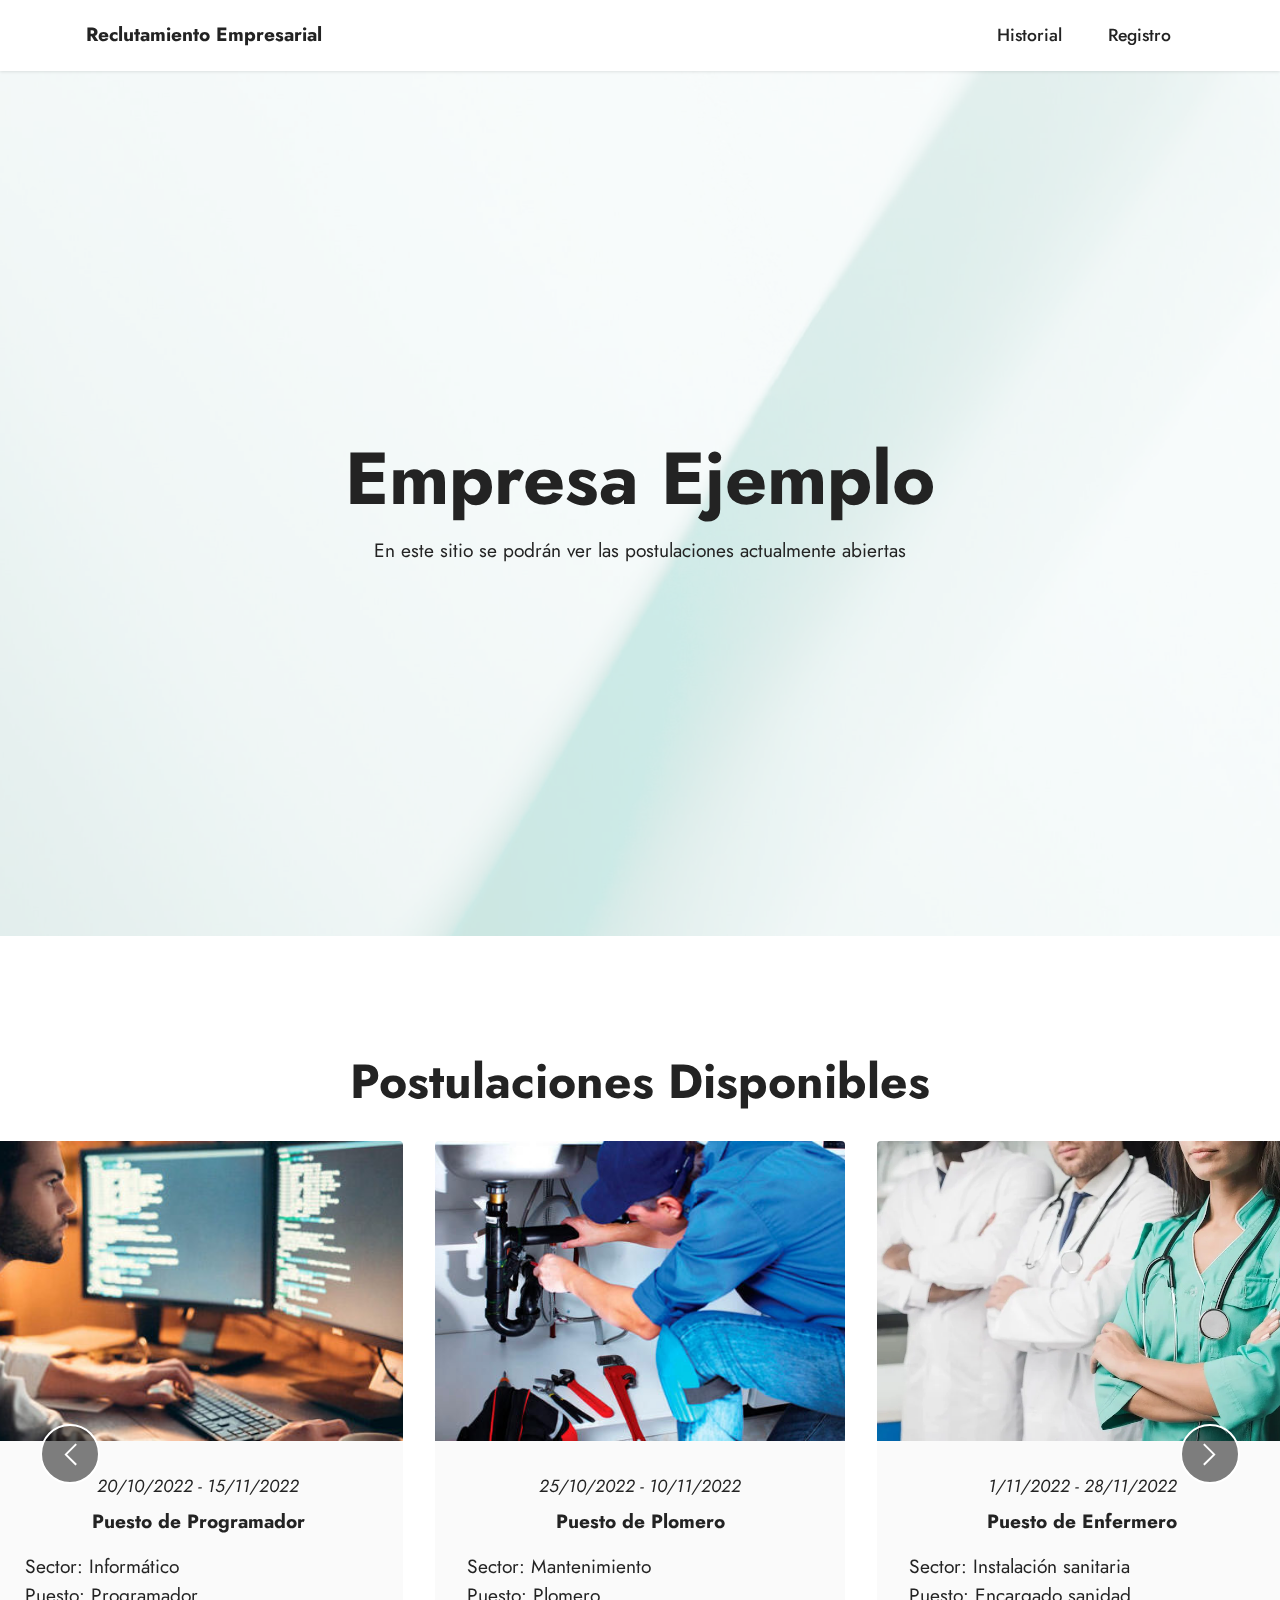
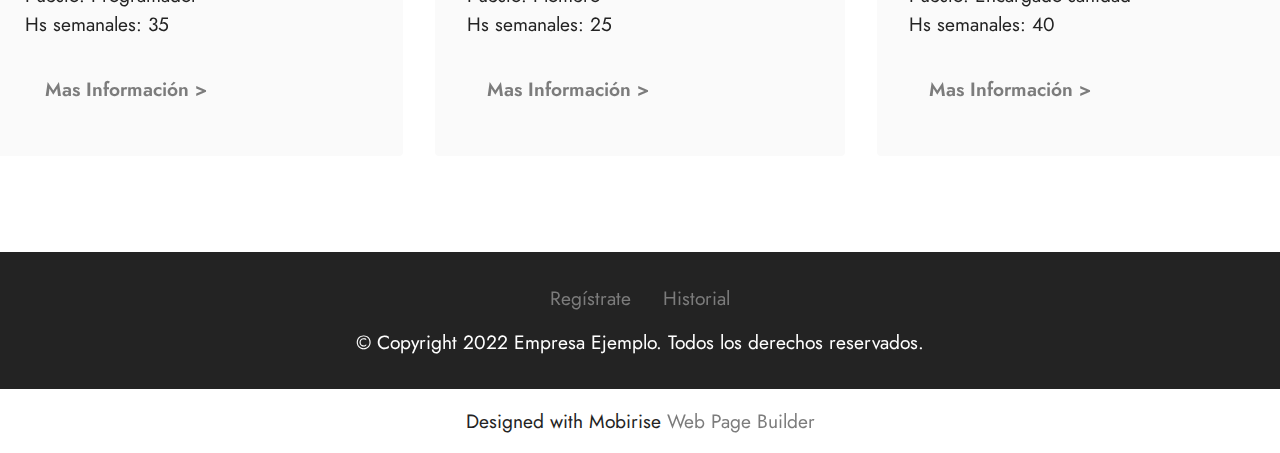
==== commit 99755ab0: "Final Final" ====
--- a/index.html
+++ b/index.html
@@ -191,7 +191,7 @@
             </div>
         </div>
     </div>
-</section><section class="display-7" style="padding: 0;align-items: center;justify-content: center;flex-wrap: wrap;    align-content: center;display: flex;position: relative;height: 4rem;"><a href="https://mobiri.se/2898805" style="flex: 1 1;height: 4rem;position: absolute;width: 100%;z-index: 1;"><img alt="" style="height: 4rem;" src="[data-uri]"></a><p style="margin: 0;text-align: center;" class="display-7">Designed with Mobirise &#8204;</p><a style="z-index:1" href="https://mobirise.com/website-maker.html">Free Website Maker</a></section><script src="assets/bootstrap/js/bootstrap.bundle.min.js"></script>  <script src="assets/parallax/jarallax.js"></script>  <script src="assets/smoothscroll/smooth-scroll.js"></script>  <script src="assets/ytplayer/index.js"></script>  <script src="assets/dropdown/js/navbar-dropdown.js"></script>  <script src="assets/embla/embla.min.js"></script>  <script src="assets/embla/script.js"></script>  <script src="assets/theme/js/script.js"></script>  
+</section><section class="display-7" style="padding: 0;align-items: center;justify-content: center;flex-wrap: wrap;    align-content: center;display: flex;position: relative;height: 4rem;"><a href="https://mobiri.se/2898805" style="flex: 1 1;height: 4rem;position: absolute;width: 100%;z-index: 1;"><img alt="" style="height: 4rem;" src="[data-uri]"></a><p style="margin: 0;text-align: center;" class="display-7">Designed with Mobirise &#8204;</p><a style="z-index:1" href="https://mobirise.com/web-page-maker.html">Web Page Builder</a></section><script src="assets/bootstrap/js/bootstrap.bundle.min.js"></script>  <script src="assets/parallax/jarallax.js"></script>  <script src="assets/smoothscroll/smooth-scroll.js"></script>  <script src="assets/ytplayer/index.js"></script>  <script src="assets/dropdown/js/navbar-dropdown.js"></script>  <script src="assets/embla/embla.min.js"></script>  <script src="assets/embla/script.js"></script>  <script src="assets/theme/js/script.js"></script>  
   
   
 </body>
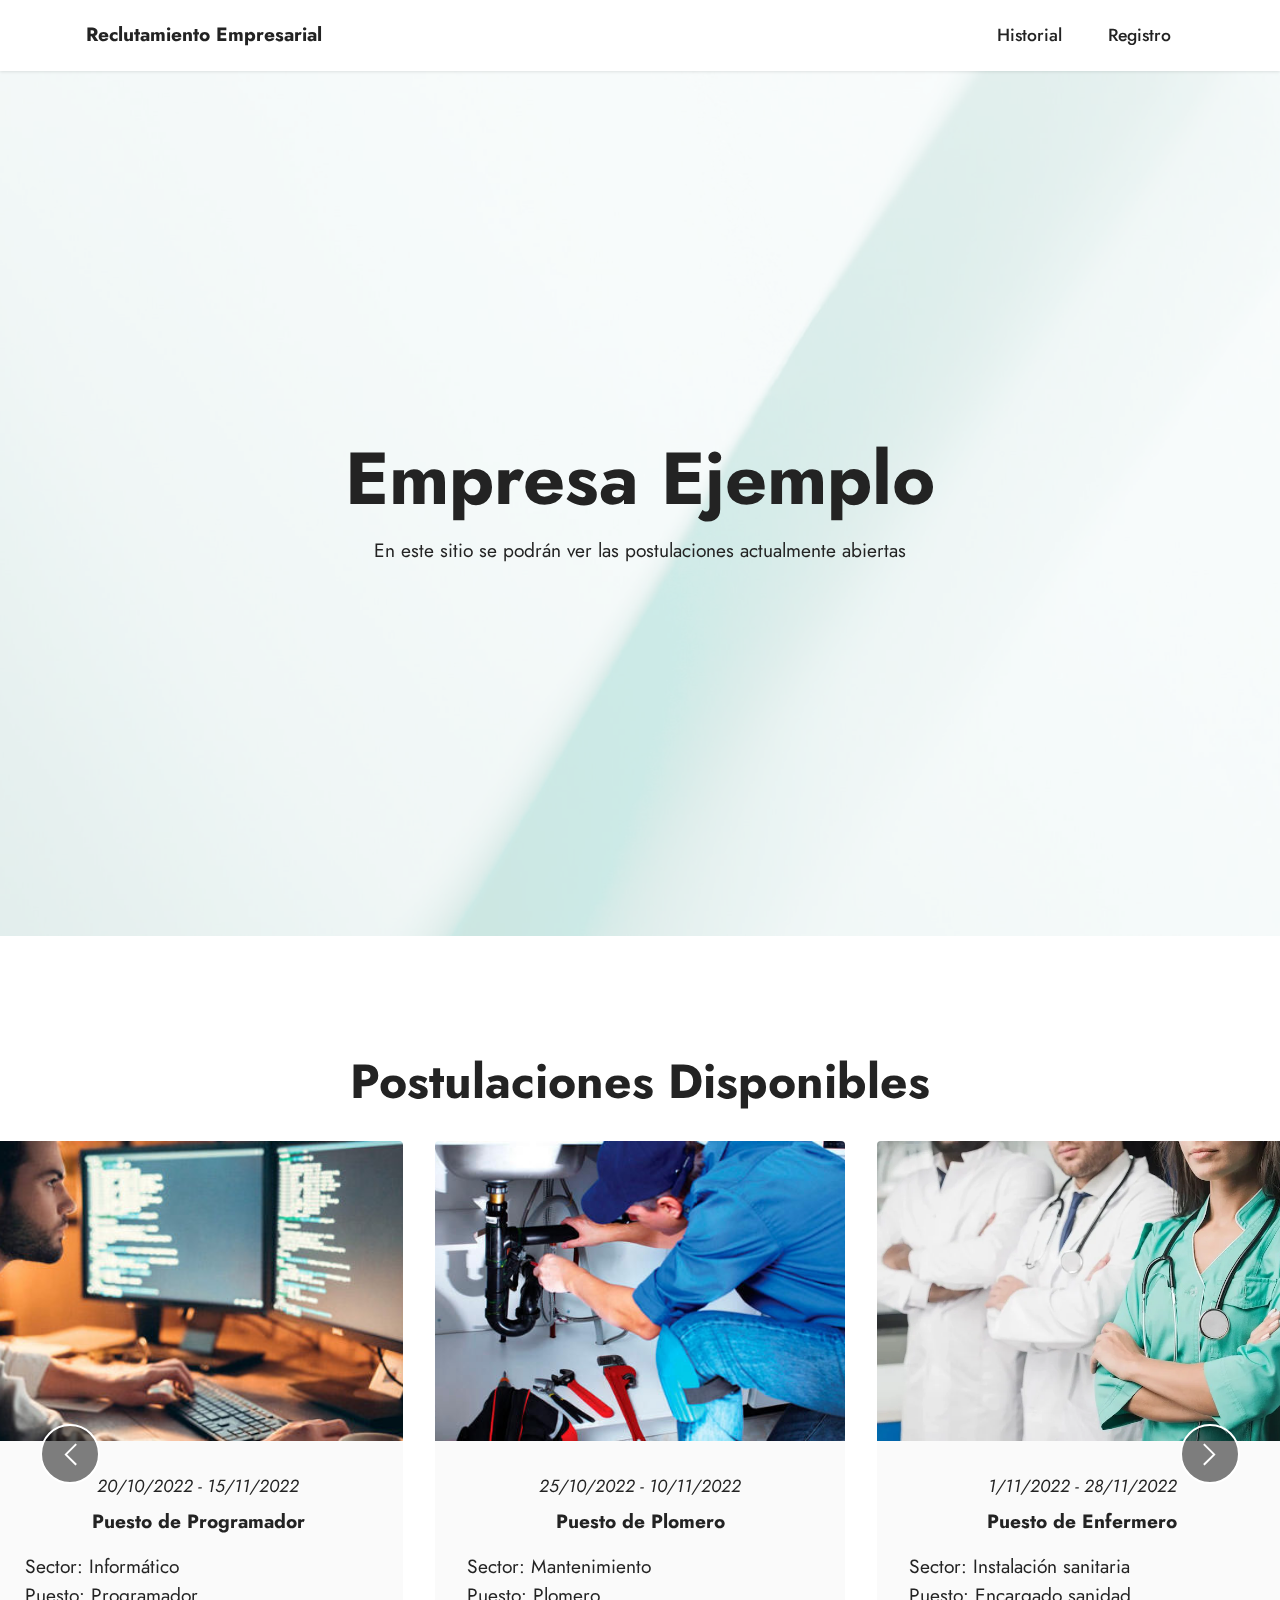
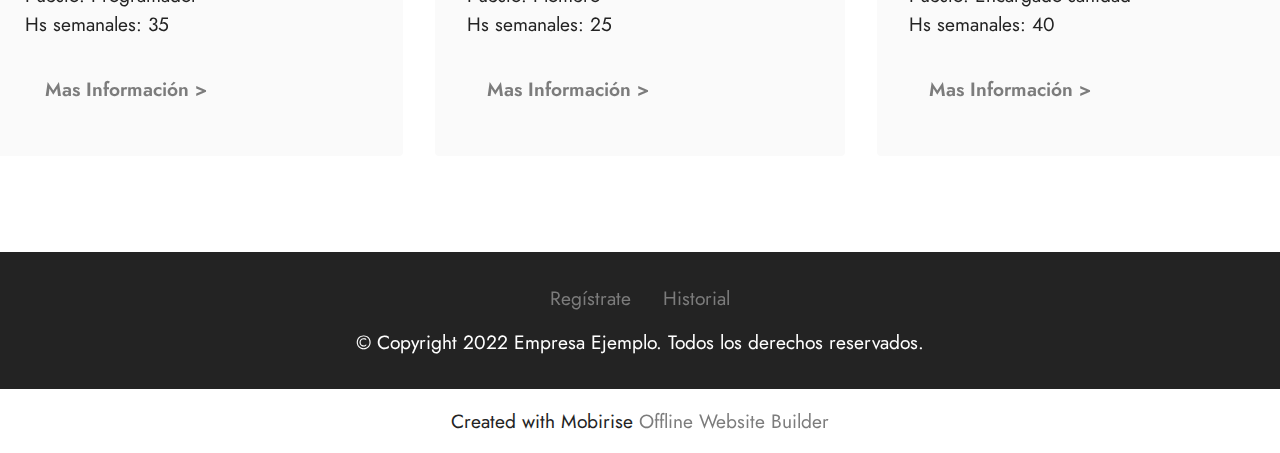
==== commit 8f5ad43d: "Final" ====
--- a/index.html
+++ b/index.html
@@ -191,7 +191,7 @@
             </div>
         </div>
     </div>
-</section><section class="display-7" style="padding: 0;align-items: center;justify-content: center;flex-wrap: wrap;    align-content: center;display: flex;position: relative;height: 4rem;"><a href="https://mobiri.se/2898805" style="flex: 1 1;height: 4rem;position: absolute;width: 100%;z-index: 1;"><img alt="" style="height: 4rem;" src="[data-uri]"></a><p style="margin: 0;text-align: center;" class="display-7">Designed with Mobirise &#8204;</p><a style="z-index:1" href="https://mobirise.com/web-page-maker.html">Web Page Builder</a></section><script src="assets/bootstrap/js/bootstrap.bundle.min.js"></script>  <script src="assets/parallax/jarallax.js"></script>  <script src="assets/smoothscroll/smooth-scroll.js"></script>  <script src="assets/ytplayer/index.js"></script>  <script src="assets/dropdown/js/navbar-dropdown.js"></script>  <script src="assets/embla/embla.min.js"></script>  <script src="assets/embla/script.js"></script>  <script src="assets/theme/js/script.js"></script>  
+</section><section class="display-7" style="padding: 0;align-items: center;justify-content: center;flex-wrap: wrap;    align-content: center;display: flex;position: relative;height: 4rem;"><a href="https://mobiri.se/2898805" style="flex: 1 1;height: 4rem;position: absolute;width: 100%;z-index: 1;"><img alt="" style="height: 4rem;" src="[data-uri]"></a><p style="margin: 0;text-align: center;" class="display-7">Created with Mobirise &#8204;</p><a style="z-index:1" href="https://mobirise.com/offline-website-builder.html">Offline Website Builder</a></section><script src="assets/bootstrap/js/bootstrap.bundle.min.js"></script>  <script src="assets/parallax/jarallax.js"></script>  <script src="assets/smoothscroll/smooth-scroll.js"></script>  <script src="assets/ytplayer/index.js"></script>  <script src="assets/dropdown/js/navbar-dropdown.js"></script>  <script src="assets/embla/embla.min.js"></script>  <script src="assets/embla/script.js"></script>  <script src="assets/theme/js/script.js"></script>  
   
   
 </body>
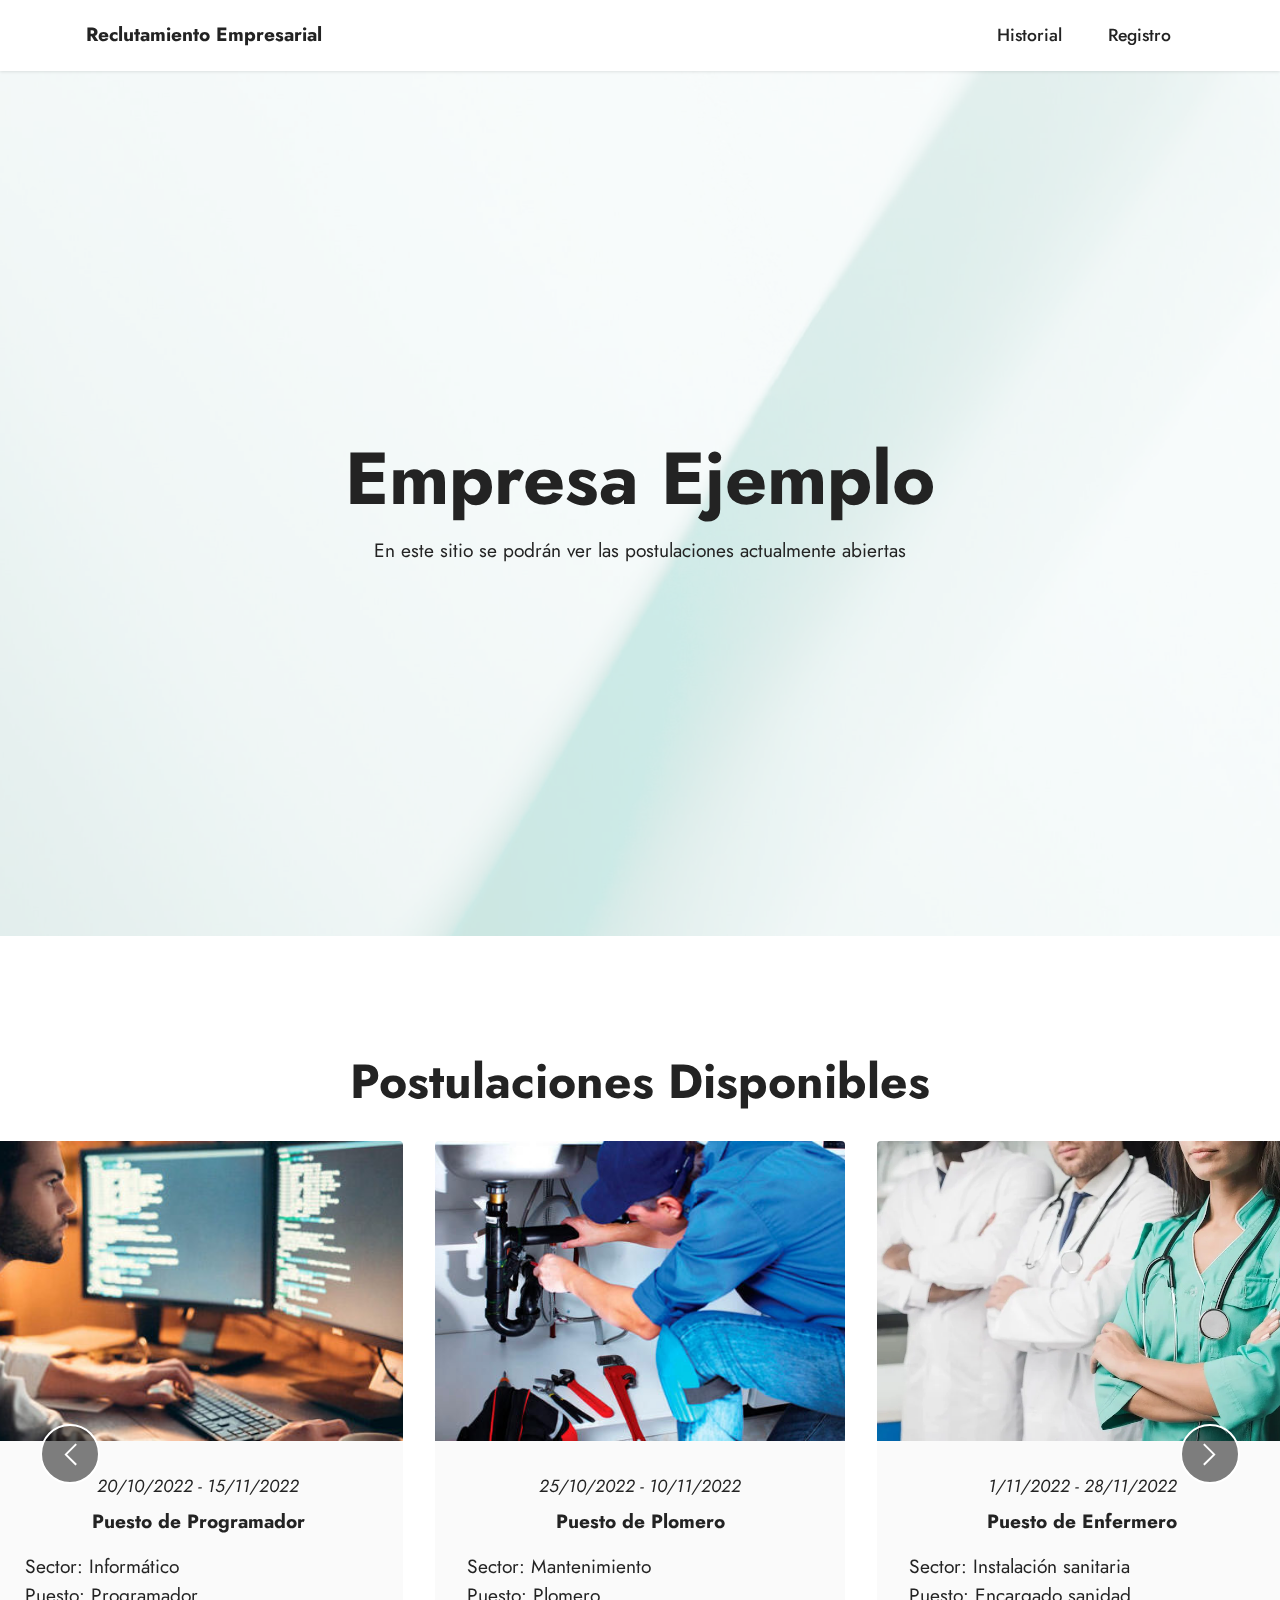
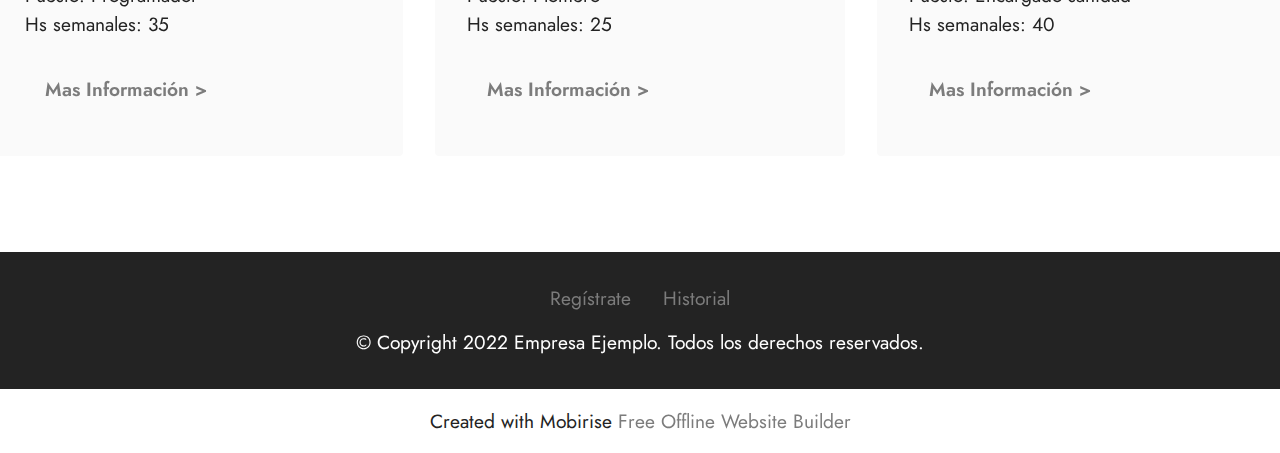
==== commit 53fdfa74: "Actualizacion con mas paginas y formularios funcionales" ====
--- a/index.html
+++ b/index.html
@@ -1,6 +1,15 @@
 <!DOCTYPE html>
 <html  >
 <head>
+<!-- Google tag (gtag.js) -->
+<script async src="https://www.googletagmanager.com/gtag/js?id=G-LZW3EQ9ZK9"></script>
+<script>
+  window.dataLayer = window.dataLayer || [];
+  function gtag(){dataLayer.push(arguments);}
+  gtag('js', new Date());
+
+  gtag('config', 'G-LZW3EQ9ZK9');
+</script>
   <!-- Site made with Mobirise Website Builder v5.6.11, https://mobirise.com -->
   <meta charset="UTF-8">
   <meta http-equiv="X-UA-Compatible" content="IE=edge">
@@ -104,7 +113,7 @@
                                 <p class="mbr-text mbr-fonts-style mt-3 display-7">Sector: Mantenimiento
 <br>Puesto: Plomero<br>Hs semanales: 25</p>
                             </div>
-                            <div class="mbr-section-btn item-footer mt-2"><a href="postulacion.html" class="btn item-btn btn-primary-outline display-7">Mas Información &gt;</a></div>
+                            <div class="mbr-section-btn item-footer mt-2"><a href="postulacionPlom.html" class="btn item-btn btn-primary-outline display-7">Mas Información &gt;</a></div>
                         </div>
                     </div>
                     <div class="embla__slide slider-image item" style="margin-left: 1rem; margin-right: 1rem;">
@@ -120,7 +129,7 @@
                                 <p class="mbr-text mbr-fonts-style mt-3 display-7">Sector: Instalación sanitaria<br>Puesto: Encargado sanidad<br>Hs semanales: 40<br>
                                 </p>
                             </div>
-                            <div class="mbr-section-btn item-footer mt-2"><a href="postulacion.html" class="btn item-btn btn-primary-outline display-7">Mas Información &gt;</a></div>
+                            <div class="mbr-section-btn item-footer mt-2"><a href="postulacionEnfer.html" class="btn item-btn btn-primary-outline display-7">Mas Información &gt;</a></div>
                         </div>
                     </div>
                     <div class="embla__slide slider-image item" style="margin-left: 1rem; margin-right: 1rem;">
@@ -135,7 +144,7 @@
                                 <h6 class="item-subtitle mbr-fonts-style mt-1 display-7"><strong>Puesto de electricista</strong><strong><br></strong></h6>
                                 <p class="mbr-text mbr-fonts-style mt-3 display-7">Sector: Instalación Eléctrica<br>Puesto: Electricista<br>Hs semanales: 30</p>
                             </div>
-                            <div class="mbr-section-btn item-footer mt-2"><a href="postulacion.html" class="btn item-btn btn-primary-outline display-7">Mas Información &gt;</a></div>
+                            <div class="mbr-section-btn item-footer mt-2"><a href="postulacionElectr.html" class="btn item-btn btn-primary-outline display-7">Mas Información &gt;</a></div>
                         </div>
                     </div>
                     <div class="embla__slide slider-image item" style="margin-left: 1rem; margin-right: 1rem;">
@@ -150,7 +159,7 @@
                                 <h6 class="item-subtitle mbr-fonts-style mt-1 display-7"><strong>Puesto de Programador</strong></h6>
                                 <p class="mbr-text mbr-fonts-style mt-3 display-7">Sector: Informático<br>Puesto: Programador<br>Hs semanales: 35</p>
                             </div>
-                            <div class="mbr-section-btn item-footer mt-2"><a href="postulacion.html" class="btn item-btn btn-primary-outline display-7">Mas Información &gt;</a></div>
+                            <div class="mbr-section-btn item-footer mt-2"><a href="postulacionProg.html" class="btn item-btn btn-primary-outline display-7">Mas Información &gt;</a></div>
                         </div>
                     </div>
                 </div>
@@ -191,7 +200,7 @@
             </div>
         </div>
     </div>
-</section><section class="display-7" style="padding: 0;align-items: center;justify-content: center;flex-wrap: wrap;    align-content: center;display: flex;position: relative;height: 4rem;"><a href="https://mobiri.se/2898805" style="flex: 1 1;height: 4rem;position: absolute;width: 100%;z-index: 1;"><img alt="" style="height: 4rem;" src="[data-uri]"></a><p style="margin: 0;text-align: center;" class="display-7">Created with Mobirise &#8204;</p><a style="z-index:1" href="https://mobirise.com/offline-website-builder.html">Offline Website Builder</a></section><script src="assets/bootstrap/js/bootstrap.bundle.min.js"></script>  <script src="assets/parallax/jarallax.js"></script>  <script src="assets/smoothscroll/smooth-scroll.js"></script>  <script src="assets/ytplayer/index.js"></script>  <script src="assets/dropdown/js/navbar-dropdown.js"></script>  <script src="assets/embla/embla.min.js"></script>  <script src="assets/embla/script.js"></script>  <script src="assets/theme/js/script.js"></script>  
+</section><section class="display-7" style="padding: 0;align-items: center;justify-content: center;flex-wrap: wrap;    align-content: center;display: flex;position: relative;height: 4rem;"><a href="https://mobiri.se/2898805" style="flex: 1 1;height: 4rem;position: absolute;width: 100%;z-index: 1;"><img alt="" style="height: 4rem;" src="[data-uri]"></a><p style="margin: 0;text-align: center;" class="display-7">Created with Mobirise &#8204;</p><a style="z-index:1" href="https://mobirise.com/offline-website-builder.html">Free Offline Website Builder</a></section><script src="assets/bootstrap/js/bootstrap.bundle.min.js"></script>  <script src="assets/parallax/jarallax.js"></script>  <script src="assets/smoothscroll/smooth-scroll.js"></script>  <script src="assets/ytplayer/index.js"></script>  <script src="assets/dropdown/js/navbar-dropdown.js"></script>  <script src="assets/embla/embla.min.js"></script>  <script src="assets/embla/script.js"></script>  <script src="assets/theme/js/script.js"></script>  
   
   
 </body>
--- a/assets/mobirise/css/mbr-additional.css
+++ b/assets/mobirise/css/mbr-additional.css
@@ -1271,42 +1271,51 @@
 .cid-tm3xVcDxeC .media-container-row .row-copirayt p {
   width: 100%;
 }
-.cid-tlZQlOpj3A {
-  padding-top: 6rem;
-  padding-bottom: 6rem;
-  background-color: #ffffff;
-}
-.cid-tlZQlOpj3A .mbr-fallback-image.disabled {
-  display: none;
-}
-.cid-tlZQlOpj3A .mbr-fallback-image {
-  display: block;
-  background-size: cover;
-  background-position: center center;
-  width: 100%;
+.cid-tm0cJdluwZ {
+  padding-top: 0rem;
+  padding-bottom: 0rem;
+  background-color: #ffe161;
+}
+@media (min-width: 991px) {
+  .cid-tm0cJdluwZ .container-fluid {
+    padding-left: 0;
+  }
+}
+.cid-tm0cJdluwZ .mbr-text,
+.cid-tm0cJdluwZ .mbr-section-btn {
+  color: #232323;
+}
+@media (max-width: 991px) {
+  .cid-tm0cJdluwZ .mbr-text,
+  .cid-tm0cJdluwZ .mbr-section-btn {
+    text-align: center;
+  }
+}
+@media (max-width: 991px) {
+  .cid-tm0cJdluwZ .mbr-text,
+  .cid-tm0cJdluwZ .mbr-section-title {
+    text-align: center;
+  }
+}
+.cid-tm0cJdluwZ a.btn {
   height: 100%;
-  position: absolute;
-  top: 0;
-}
-.cid-tlZQlOpj3A .card-wrapper {
-  padding-right: 2rem;
-}
-@media (max-width: 992px) {
-  .cid-tlZQlOpj3A .card {
-    margin-bottom: 2rem!important;
-  }
-  .cid-tlZQlOpj3A .card-wrapper {
-    padding: 0 1rem;
-  }
-}
-@media (max-width: 767px) {
-  .cid-tlZQlOpj3A .link-wrap {
-    align-items: center;
-  }
-}
-.cid-tlZQlOpj3A .image-wrapper img {
-  width: 100%;
-  object-fit: cover;
+  margin: 0;
+}
+.cid-tm0cJdluwZ .mbr-section-btn {
+  display: flex;
+  margin-bottom: 1rem;
+  width: 100%;
+}
+.cid-tm0cJdluwZ .mbr-section-btn .btn {
+  width: 100%;
+}
+@media (max-width: 991px) {
+  .cid-tm0cJdluwZ .image-wrapper {
+    margin-bottom: 2rem;
+  }
+}
+.cid-tm0cJdluwZ .justify-content-center {
+  align-items: center;
 }
 .cid-tm0dMugL2h {
   z-index: 1000;
@@ -1737,52 +1746,6 @@
 .cid-tm3xVcDxeC .media-container-row .row-copirayt p {
   width: 100%;
 }
-.cid-tm0cJdluwZ {
-  padding-top: 0rem;
-  padding-bottom: 0rem;
-  background-color: #ffe161;
-}
-@media (min-width: 991px) {
-  .cid-tm0cJdluwZ .container-fluid {
-    padding-left: 0;
-  }
-}
-.cid-tm0cJdluwZ .mbr-text,
-.cid-tm0cJdluwZ .mbr-section-btn {
-  color: #232323;
-}
-@media (max-width: 991px) {
-  .cid-tm0cJdluwZ .mbr-text,
-  .cid-tm0cJdluwZ .mbr-section-btn {
-    text-align: center;
-  }
-}
-@media (max-width: 991px) {
-  .cid-tm0cJdluwZ .mbr-text,
-  .cid-tm0cJdluwZ .mbr-section-title {
-    text-align: center;
-  }
-}
-.cid-tm0cJdluwZ a.btn {
-  height: 100%;
-  margin: 0;
-}
-.cid-tm0cJdluwZ .mbr-section-btn {
-  display: flex;
-  margin-bottom: 1rem;
-  width: 100%;
-}
-.cid-tm0cJdluwZ .mbr-section-btn .btn {
-  width: 100%;
-}
-@media (max-width: 991px) {
-  .cid-tm0cJdluwZ .image-wrapper {
-    margin-bottom: 2rem;
-  }
-}
-.cid-tm0cJdluwZ .justify-content-center {
-  align-items: center;
-}
 .cid-tm0dMugL2h {
   z-index: 1000;
   width: 100%;
@@ -2143,6 +2106,57 @@
     left: -1rem;
   }
 }
+.cid-tm0e4z9FJr {
+  padding-top: 6rem;
+  padding-bottom: 6rem;
+  background-color: #ffffff;
+}
+.cid-tm0e4z9FJr img,
+.cid-tm0e4z9FJr .item-img {
+  width: 100%;
+}
+.cid-tm0e4z9FJr .item:focus,
+.cid-tm0e4z9FJr span:focus {
+  outline: none;
+}
+.cid-tm0e4z9FJr .item {
+  cursor: pointer;
+  margin-bottom: 2rem;
+}
+.cid-tm0e4z9FJr .item-wrapper {
+  position: relative;
+  border-radius: 4px;
+  background: #fafafa;
+  height: 100%;
+  display: flex;
+  flex-flow: column nowrap;
+}
+@media (min-width: 992px) {
+  .cid-tm0e4z9FJr .item-wrapper .item-content {
+    padding: 2rem;
+  }
+}
+@media (max-width: 991px) {
+  .cid-tm0e4z9FJr .item-wrapper .item-content {
+    padding: 1rem;
+  }
+}
+.cid-tm0e4z9FJr .mbr-section-btn {
+  margin-top: auto !important;
+}
+.cid-tm0e4z9FJr .mbr-section-title {
+  color: #232323;
+}
+.cid-tm0e4z9FJr .mbr-text,
+.cid-tm0e4z9FJr .mbr-section-btn {
+  text-align: left;
+}
+.cid-tm0e4z9FJr .item-title {
+  text-align: left;
+}
+.cid-tm0e4z9FJr .item-subtitle {
+  text-align: center;
+}
 .cid-tm3xVcDxeC {
   padding-top: 2rem;
   padding-bottom: 2rem;
@@ -2211,6 +2225,43 @@
 }
 .cid-tm3xVcDxeC .media-container-row .row-copirayt p {
   width: 100%;
+}
+.cid-tlZQlOpj3A {
+  padding-top: 6rem;
+  padding-bottom: 6rem;
+  background-color: #ffffff;
+}
+.cid-tlZQlOpj3A .mbr-fallback-image.disabled {
+  display: none;
+}
+.cid-tlZQlOpj3A .mbr-fallback-image {
+  display: block;
+  background-size: cover;
+  background-position: center center;
+  width: 100%;
+  height: 100%;
+  position: absolute;
+  top: 0;
+}
+.cid-tlZQlOpj3A .card-wrapper {
+  padding-right: 2rem;
+}
+@media (max-width: 992px) {
+  .cid-tlZQlOpj3A .card {
+    margin-bottom: 2rem!important;
+  }
+  .cid-tlZQlOpj3A .card-wrapper {
+    padding: 0 1rem;
+  }
+}
+@media (max-width: 767px) {
+  .cid-tlZQlOpj3A .link-wrap {
+    align-items: center;
+  }
+}
+.cid-tlZQlOpj3A .image-wrapper img {
+  width: 100%;
+  object-fit: cover;
 }
 .cid-tm0dMugL2h {
   z-index: 1000;
@@ -2572,57 +2623,6 @@
     left: -1rem;
   }
 }
-.cid-tm0e4z9FJr {
-  padding-top: 6rem;
-  padding-bottom: 6rem;
-  background-color: #ffffff;
-}
-.cid-tm0e4z9FJr img,
-.cid-tm0e4z9FJr .item-img {
-  width: 100%;
-}
-.cid-tm0e4z9FJr .item:focus,
-.cid-tm0e4z9FJr span:focus {
-  outline: none;
-}
-.cid-tm0e4z9FJr .item {
-  cursor: pointer;
-  margin-bottom: 2rem;
-}
-.cid-tm0e4z9FJr .item-wrapper {
-  position: relative;
-  border-radius: 4px;
-  background: #fafafa;
-  height: 100%;
-  display: flex;
-  flex-flow: column nowrap;
-}
-@media (min-width: 992px) {
-  .cid-tm0e4z9FJr .item-wrapper .item-content {
-    padding: 2rem;
-  }
-}
-@media (max-width: 991px) {
-  .cid-tm0e4z9FJr .item-wrapper .item-content {
-    padding: 1rem;
-  }
-}
-.cid-tm0e4z9FJr .mbr-section-btn {
-  margin-top: auto !important;
-}
-.cid-tm0e4z9FJr .mbr-section-title {
-  color: #232323;
-}
-.cid-tm0e4z9FJr .mbr-text,
-.cid-tm0e4z9FJr .mbr-section-btn {
-  text-align: left;
-}
-.cid-tm0e4z9FJr .item-title {
-  text-align: left;
-}
-.cid-tm0e4z9FJr .item-subtitle {
-  text-align: center;
-}
 .cid-tm3xVcDxeC {
   padding-top: 2rem;
   padding-bottom: 2rem;
@@ -2692,3 +2692,1401 @@
 .cid-tm3xVcDxeC .media-container-row .row-copirayt p {
   width: 100%;
 }
+.cid-tmfzxeYhEa {
+  padding-top: 6rem;
+  padding-bottom: 6rem;
+  background-color: #ffffff;
+}
+.cid-tmfzxeYhEa .mbr-fallback-image.disabled {
+  display: none;
+}
+.cid-tmfzxeYhEa .mbr-fallback-image {
+  display: block;
+  background-size: cover;
+  background-position: center center;
+  width: 100%;
+  height: 100%;
+  position: absolute;
+  top: 0;
+}
+.cid-tmfzxeYhEa .card-wrapper {
+  padding-right: 2rem;
+}
+@media (max-width: 992px) {
+  .cid-tmfzxeYhEa .card {
+    margin-bottom: 2rem!important;
+  }
+  .cid-tmfzxeYhEa .card-wrapper {
+    padding: 0 1rem;
+  }
+}
+@media (max-width: 767px) {
+  .cid-tmfzxeYhEa .link-wrap {
+    align-items: center;
+  }
+}
+.cid-tmfzxeYhEa .image-wrapper img {
+  width: 100%;
+  object-fit: cover;
+}
+.cid-tmfzxfmYQM {
+  z-index: 1000;
+  width: 100%;
+  position: relative;
+  min-height: 60px;
+}
+.cid-tmfzxfmYQM nav.navbar {
+  position: fixed;
+}
+.cid-tmfzxfmYQM .dropdown-item:before {
+  font-family: Moririse2 !important;
+  content: "\e966";
+  display: inline-block;
+  width: 0;
+  position: absolute;
+  left: 1rem;
+  top: 0.5rem;
+  margin-right: 0.5rem;
+  line-height: 1;
+  font-size: inherit;
+  vertical-align: middle;
+  text-align: center;
+  overflow: hidden;
+  transform: scale(0, 1);
+  transition: all 0.25s ease-in-out;
+}
+.cid-tmfzxfmYQM .dropdown-menu {
+  padding: 0;
+  border-radius: 4px;
+  box-shadow: 0 1px 3px 0 rgba(0, 0, 0, 0.1);
+}
+.cid-tmfzxfmYQM .dropdown-item {
+  border-bottom: 1px solid #e6e6e6;
+}
+.cid-tmfzxfmYQM .dropdown-item:hover,
+.cid-tmfzxfmYQM .dropdown-item:focus {
+  background: #7c7c7c !important;
+  color: white !important;
+}
+.cid-tmfzxfmYQM .dropdown-item:hover span {
+  color: white;
+}
+.cid-tmfzxfmYQM .dropdown-item:first-child {
+  border-top-left-radius: 4px;
+  border-top-right-radius: 4px;
+}
+.cid-tmfzxfmYQM .dropdown-item:last-child {
+  border-bottom: none;
+  border-bottom-left-radius: 4px;
+  border-bottom-right-radius: 4px;
+}
+.cid-tmfzxfmYQM .nav-dropdown .link {
+  padding: 0 0.3em !important;
+  margin: 0.667em 1em !important;
+}
+.cid-tmfzxfmYQM .nav-dropdown .link.dropdown-toggle::after {
+  margin-left: 0.5rem;
+  margin-top: 0.2rem;
+}
+.cid-tmfzxfmYQM .nav-link {
+  position: relative;
+}
+.cid-tmfzxfmYQM .container {
+  display: flex;
+  margin: auto;
+}
+@media (min-width: 992px) {
+  .cid-tmfzxfmYQM .container {
+    flex-wrap: nowrap;
+  }
+}
+.cid-tmfzxfmYQM .iconfont-wrapper {
+  color: #000000 !important;
+  font-size: 1.5rem;
+  padding-right: 0.5rem;
+}
+.cid-tmfzxfmYQM .dropdown-menu,
+.cid-tmfzxfmYQM .navbar.opened {
+  background: #ffffff !important;
+}
+.cid-tmfzxfmYQM .nav-item:focus,
+.cid-tmfzxfmYQM .nav-link:focus {
+  outline: none;
+}
+.cid-tmfzxfmYQM .dropdown .dropdown-menu .dropdown-item {
+  width: auto;
+  transition: all 0.25s ease-in-out;
+}
+.cid-tmfzxfmYQM .dropdown .dropdown-menu .dropdown-item::after {
+  right: 0.5rem;
+}
+.cid-tmfzxfmYQM .dropdown .dropdown-menu .dropdown-item .mbr-iconfont {
+  margin-right: 0.5rem;
+  vertical-align: sub;
+}
+.cid-tmfzxfmYQM .dropdown .dropdown-menu .dropdown-item .mbr-iconfont:before {
+  display: inline-block;
+  transform: scale(1, 1);
+  transition: all 0.25s ease-in-out;
+}
+.cid-tmfzxfmYQM .collapsed .dropdown-menu .dropdown-item:before {
+  display: none;
+}
+.cid-tmfzxfmYQM .collapsed .dropdown .dropdown-menu .dropdown-item {
+  padding: 0.235em 1.5em 0.235em 1.5em !important;
+  transition: none;
+  margin: 0 !important;
+}
+.cid-tmfzxfmYQM .navbar {
+  min-height: 70px;
+  transition: all 0.3s;
+  border-bottom: 1px solid transparent;
+  box-shadow: 0 1px 3px 0 rgba(0, 0, 0, 0.1);
+  background: #ffffff;
+}
+.cid-tmfzxfmYQM .navbar.opened {
+  transition: all 0.3s;
+}
+.cid-tmfzxfmYQM .navbar .dropdown-item {
+  padding: 0.5rem 1.8rem;
+}
+.cid-tmfzxfmYQM .navbar .navbar-logo img {
+  width: auto;
+}
+.cid-tmfzxfmYQM .navbar .navbar-collapse {
+  justify-content: flex-end;
+  z-index: 1;
+}
+.cid-tmfzxfmYQM .navbar.collapsed {
+  justify-content: center;
+}
+.cid-tmfzxfmYQM .navbar.collapsed .nav-item .nav-link::before {
+  display: none;
+}
+.cid-tmfzxfmYQM .navbar.collapsed.opened .dropdown-menu {
+  top: 0;
+}
+.cid-tmfzxfmYQM .navbar.collapsed .dropdown-menu .dropdown-submenu {
+  left: 0 !important;
+}
+.cid-tmfzxfmYQM .navbar.collapsed .dropdown-menu .dropdown-item:after {
+  right: auto;
+}
+.cid-tmfzxfmYQM .navbar.collapsed .dropdown-menu .dropdown-toggle[data-toggle="dropdown-submenu"]:after {
+  margin-left: 0.5rem;
+  margin-top: 0.2rem;
+  border-top: 0.35em solid;
+  border-right: 0.35em solid transparent;
+  border-left: 0.35em solid transparent;
+  border-bottom: 0;
+  top: 41%;
+}
+.cid-tmfzxfmYQM .navbar.collapsed ul.navbar-nav li {
+  margin: auto;
+}
+.cid-tmfzxfmYQM .navbar.collapsed .dropdown-menu .dropdown-item {
+  padding: 0.25rem 1.5rem;
+  text-align: center;
+}
+.cid-tmfzxfmYQM .navbar.collapsed .icons-menu {
+  padding-left: 0;
+  padding-right: 0;
+  padding-top: 0.5rem;
+  padding-bottom: 0.5rem;
+}
+@media (max-width: 991px) {
+  .cid-tmfzxfmYQM .navbar .nav-item .nav-link::before {
+    display: none;
+  }
+  .cid-tmfzxfmYQM .navbar.opened .dropdown-menu {
+    top: 0;
+  }
+  .cid-tmfzxfmYQM .navbar .dropdown-menu .dropdown-submenu {
+    left: 0 !important;
+  }
+  .cid-tmfzxfmYQM .navbar .dropdown-menu .dropdown-item:after {
+    right: auto;
+  }
+  .cid-tmfzxfmYQM .navbar .dropdown-menu .dropdown-toggle[data-toggle="dropdown-submenu"]:after {
+    margin-left: 0.5rem;
+    margin-top: 0.2rem;
+    border-top: 0.35em solid;
+    border-right: 0.35em solid transparent;
+    border-left: 0.35em solid transparent;
+    border-bottom: 0;
+    top: 40%;
+  }
+  .cid-tmfzxfmYQM .navbar .navbar-logo img {
+    height: 3rem !important;
+  }
+  .cid-tmfzxfmYQM .navbar ul.navbar-nav li {
+    margin: auto;
+  }
+  .cid-tmfzxfmYQM .navbar .dropdown-menu .dropdown-item {
+    padding: 0.25rem 1.5rem !important;
+    text-align: center;
+  }
+  .cid-tmfzxfmYQM .navbar .navbar-brand {
+    flex-shrink: initial;
+    flex-basis: auto;
+    word-break: break-word;
+    padding-right: 2rem;
+  }
+  .cid-tmfzxfmYQM .navbar .navbar-toggler {
+    flex-basis: auto;
+  }
+  .cid-tmfzxfmYQM .navbar .icons-menu {
+    padding-left: 0;
+    padding-top: 0.5rem;
+    padding-bottom: 0.5rem;
+  }
+}
+@media (max-width: 991px) and (max-width: 767px) {
+  .cid-tmfzxfmYQM .navbar .navbar-brand {
+    width: calc(100% - 31px);
+  }
+}
+.cid-tmfzxfmYQM .navbar.navbar-short {
+  min-height: 60px;
+}
+.cid-tmfzxfmYQM .navbar.navbar-short .navbar-logo img {
+  height: 2.5rem !important;
+}
+.cid-tmfzxfmYQM .navbar.navbar-short .navbar-brand {
+  min-height: 60px;
+  padding: 0;
+}
+.cid-tmfzxfmYQM .navbar-brand {
+  min-height: 70px;
+  flex-shrink: 0;
+  align-items: center;
+  margin-right: 0;
+  padding: 10px 0;
+  transition: all 0.3s;
+  word-break: break-word;
+  z-index: 1;
+}
+.cid-tmfzxfmYQM .navbar-brand .navbar-caption {
+  line-height: inherit !important;
+}
+.cid-tmfzxfmYQM .navbar-brand .navbar-logo a {
+  outline: none;
+}
+.cid-tmfzxfmYQM .dropdown-item.active,
+.cid-tmfzxfmYQM .dropdown-item:active {
+  background-color: transparent;
+}
+.cid-tmfzxfmYQM .navbar-expand-lg .navbar-nav .nav-link {
+  padding: 0;
+}
+.cid-tmfzxfmYQM .nav-dropdown .link.dropdown-toggle {
+  margin-right: 1.667em;
+}
+.cid-tmfzxfmYQM .nav-dropdown .link.dropdown-toggle[aria-expanded="true"] {
+  margin-right: 0;
+  padding: 0.667em 1.667em;
+}
+.cid-tmfzxfmYQM .navbar.navbar-expand-lg .dropdown .dropdown-menu {
+  background: #ffffff;
+}
+.cid-tmfzxfmYQM .navbar.navbar-expand-lg .dropdown .dropdown-menu .dropdown-submenu {
+  margin: 0;
+  left: 100%;
+}
+.cid-tmfzxfmYQM .navbar .dropdown.open > .dropdown-menu {
+  display: block;
+}
+.cid-tmfzxfmYQM ul.navbar-nav {
+  flex-wrap: wrap;
+}
+.cid-tmfzxfmYQM .navbar-buttons {
+  text-align: center;
+  min-width: 170px;
+}
+.cid-tmfzxfmYQM button.navbar-toggler {
+  outline: none;
+  width: 31px;
+  height: 20px;
+  cursor: pointer;
+  transition: all 0.2s;
+  position: relative;
+  align-self: center;
+}
+.cid-tmfzxfmYQM button.navbar-toggler .hamburger span {
+  position: absolute;
+  right: 0;
+  width: 30px;
+  height: 2px;
+  border-right: 5px;
+  background-color: #000000;
+}
+.cid-tmfzxfmYQM button.navbar-toggler .hamburger span:nth-child(1) {
+  top: 0;
+  transition: all 0.2s;
+}
+.cid-tmfzxfmYQM button.navbar-toggler .hamburger span:nth-child(2) {
+  top: 8px;
+  transition: all 0.15s;
+}
+.cid-tmfzxfmYQM button.navbar-toggler .hamburger span:nth-child(3) {
+  top: 8px;
+  transition: all 0.15s;
+}
+.cid-tmfzxfmYQM button.navbar-toggler .hamburger span:nth-child(4) {
+  top: 16px;
+  transition: all 0.2s;
+}
+.cid-tmfzxfmYQM nav.opened .hamburger span:nth-child(1) {
+  top: 8px;
+  width: 0;
+  opacity: 0;
+  right: 50%;
+  transition: all 0.2s;
+}
+.cid-tmfzxfmYQM nav.opened .hamburger span:nth-child(2) {
+  transform: rotate(45deg);
+  transition: all 0.25s;
+}
+.cid-tmfzxfmYQM nav.opened .hamburger span:nth-child(3) {
+  transform: rotate(-45deg);
+  transition: all 0.25s;
+}
+.cid-tmfzxfmYQM nav.opened .hamburger span:nth-child(4) {
+  top: 8px;
+  width: 0;
+  opacity: 0;
+  right: 50%;
+  transition: all 0.2s;
+}
+.cid-tmfzxfmYQM .navbar-dropdown {
+  padding: 0 1rem;
+  position: fixed;
+}
+.cid-tmfzxfmYQM a.nav-link {
+  display: flex;
+  align-items: center;
+  justify-content: center;
+}
+.cid-tmfzxfmYQM .icons-menu {
+  flex-wrap: nowrap;
+  display: flex;
+  justify-content: center;
+  padding-left: 1rem;
+  padding-right: 1rem;
+  padding-top: 0.3rem;
+  text-align: center;
+}
+@media screen and (-ms-high-contrast: active), (-ms-high-contrast: none) {
+  .cid-tmfzxfmYQM .navbar {
+    height: 70px;
+  }
+  .cid-tmfzxfmYQM .navbar.opened {
+    height: auto;
+  }
+  .cid-tmfzxfmYQM .nav-item .nav-link:hover::before {
+    width: 175%;
+    max-width: calc(100% + 2rem);
+    left: -1rem;
+  }
+}
+.cid-tmfzxfOLGJ {
+  padding-top: 2rem;
+  padding-bottom: 2rem;
+  background-color: #232323;
+}
+.cid-tmfzxfOLGJ .row-links {
+  width: 100%;
+  justify-content: center;
+}
+.cid-tmfzxfOLGJ .social-row {
+  width: 100%;
+  justify-content: center;
+}
+.cid-tmfzxfOLGJ .media-container-row {
+  flex-direction: column;
+  justify-content: center;
+  align-items: center;
+}
+.cid-tmfzxfOLGJ .media-container-row .foot-menu {
+  list-style: none;
+  display: flex;
+  justify-content: center;
+  flex-wrap: wrap;
+  padding: 0;
+  margin-bottom: 0;
+}
+.cid-tmfzxfOLGJ .media-container-row .foot-menu li {
+  padding: 0 1rem 1rem 1rem;
+}
+.cid-tmfzxfOLGJ .media-container-row .foot-menu li p {
+  margin: 0;
+}
+.cid-tmfzxfOLGJ .media-container-row .social-list {
+  width: auto;
+  padding-left: 0;
+  margin-bottom: 0;
+  list-style: none;
+  display: flex;
+  flex-wrap: wrap;
+  justify-content: flex-end;
+}
+.cid-tmfzxfOLGJ .media-container-row .social-list .mbr-iconfont-social {
+  font-size: 1.5rem;
+  color: #ffffff;
+}
+.cid-tmfzxfOLGJ .media-container-row .social-list .soc-item {
+  margin: 0 .5rem;
+}
+.cid-tmfzxfOLGJ .media-container-row .social-list a {
+  margin: 0;
+  opacity: .5;
+  transition: .2s linear;
+}
+.cid-tmfzxfOLGJ .media-container-row .social-list a:hover {
+  opacity: 1;
+}
+@media (max-width: 767px) {
+  .cid-tmfzxfOLGJ .media-container-row .social-list {
+    -webkit-justify-content: center;
+    justify-content: center;
+  }
+}
+.cid-tmfzxfOLGJ .media-container-row .row-copirayt {
+  word-break: break-word;
+  width: 100%;
+}
+.cid-tmfzxfOLGJ .media-container-row .row-copirayt p {
+  width: 100%;
+}
+.cid-tmfz3ZnLjX {
+  padding-top: 6rem;
+  padding-bottom: 6rem;
+  background-color: #ffffff;
+}
+.cid-tmfz3ZnLjX .mbr-fallback-image.disabled {
+  display: none;
+}
+.cid-tmfz3ZnLjX .mbr-fallback-image {
+  display: block;
+  background-size: cover;
+  background-position: center center;
+  width: 100%;
+  height: 100%;
+  position: absolute;
+  top: 0;
+}
+.cid-tmfz3ZnLjX .card-wrapper {
+  padding-right: 2rem;
+}
+@media (max-width: 992px) {
+  .cid-tmfz3ZnLjX .card {
+    margin-bottom: 2rem!important;
+  }
+  .cid-tmfz3ZnLjX .card-wrapper {
+    padding: 0 1rem;
+  }
+}
+@media (max-width: 767px) {
+  .cid-tmfz3ZnLjX .link-wrap {
+    align-items: center;
+  }
+}
+.cid-tmfz3ZnLjX .image-wrapper img {
+  width: 100%;
+  object-fit: cover;
+}
+.cid-tmfz3ZIrNM {
+  z-index: 1000;
+  width: 100%;
+  position: relative;
+  min-height: 60px;
+}
+.cid-tmfz3ZIrNM nav.navbar {
+  position: fixed;
+}
+.cid-tmfz3ZIrNM .dropdown-item:before {
+  font-family: Moririse2 !important;
+  content: "\e966";
+  display: inline-block;
+  width: 0;
+  position: absolute;
+  left: 1rem;
+  top: 0.5rem;
+  margin-right: 0.5rem;
+  line-height: 1;
+  font-size: inherit;
+  vertical-align: middle;
+  text-align: center;
+  overflow: hidden;
+  transform: scale(0, 1);
+  transition: all 0.25s ease-in-out;
+}
+.cid-tmfz3ZIrNM .dropdown-menu {
+  padding: 0;
+  border-radius: 4px;
+  box-shadow: 0 1px 3px 0 rgba(0, 0, 0, 0.1);
+}
+.cid-tmfz3ZIrNM .dropdown-item {
+  border-bottom: 1px solid #e6e6e6;
+}
+.cid-tmfz3ZIrNM .dropdown-item:hover,
+.cid-tmfz3ZIrNM .dropdown-item:focus {
+  background: #7c7c7c !important;
+  color: white !important;
+}
+.cid-tmfz3ZIrNM .dropdown-item:hover span {
+  color: white;
+}
+.cid-tmfz3ZIrNM .dropdown-item:first-child {
+  border-top-left-radius: 4px;
+  border-top-right-radius: 4px;
+}
+.cid-tmfz3ZIrNM .dropdown-item:last-child {
+  border-bottom: none;
+  border-bottom-left-radius: 4px;
+  border-bottom-right-radius: 4px;
+}
+.cid-tmfz3ZIrNM .nav-dropdown .link {
+  padding: 0 0.3em !important;
+  margin: 0.667em 1em !important;
+}
+.cid-tmfz3ZIrNM .nav-dropdown .link.dropdown-toggle::after {
+  margin-left: 0.5rem;
+  margin-top: 0.2rem;
+}
+.cid-tmfz3ZIrNM .nav-link {
+  position: relative;
+}
+.cid-tmfz3ZIrNM .container {
+  display: flex;
+  margin: auto;
+}
+@media (min-width: 992px) {
+  .cid-tmfz3ZIrNM .container {
+    flex-wrap: nowrap;
+  }
+}
+.cid-tmfz3ZIrNM .iconfont-wrapper {
+  color: #000000 !important;
+  font-size: 1.5rem;
+  padding-right: 0.5rem;
+}
+.cid-tmfz3ZIrNM .dropdown-menu,
+.cid-tmfz3ZIrNM .navbar.opened {
+  background: #ffffff !important;
+}
+.cid-tmfz3ZIrNM .nav-item:focus,
+.cid-tmfz3ZIrNM .nav-link:focus {
+  outline: none;
+}
+.cid-tmfz3ZIrNM .dropdown .dropdown-menu .dropdown-item {
+  width: auto;
+  transition: all 0.25s ease-in-out;
+}
+.cid-tmfz3ZIrNM .dropdown .dropdown-menu .dropdown-item::after {
+  right: 0.5rem;
+}
+.cid-tmfz3ZIrNM .dropdown .dropdown-menu .dropdown-item .mbr-iconfont {
+  margin-right: 0.5rem;
+  vertical-align: sub;
+}
+.cid-tmfz3ZIrNM .dropdown .dropdown-menu .dropdown-item .mbr-iconfont:before {
+  display: inline-block;
+  transform: scale(1, 1);
+  transition: all 0.25s ease-in-out;
+}
+.cid-tmfz3ZIrNM .collapsed .dropdown-menu .dropdown-item:before {
+  display: none;
+}
+.cid-tmfz3ZIrNM .collapsed .dropdown .dropdown-menu .dropdown-item {
+  padding: 0.235em 1.5em 0.235em 1.5em !important;
+  transition: none;
+  margin: 0 !important;
+}
+.cid-tmfz3ZIrNM .navbar {
+  min-height: 70px;
+  transition: all 0.3s;
+  border-bottom: 1px solid transparent;
+  box-shadow: 0 1px 3px 0 rgba(0, 0, 0, 0.1);
+  background: #ffffff;
+}
+.cid-tmfz3ZIrNM .navbar.opened {
+  transition: all 0.3s;
+}
+.cid-tmfz3ZIrNM .navbar .dropdown-item {
+  padding: 0.5rem 1.8rem;
+}
+.cid-tmfz3ZIrNM .navbar .navbar-logo img {
+  width: auto;
+}
+.cid-tmfz3ZIrNM .navbar .navbar-collapse {
+  justify-content: flex-end;
+  z-index: 1;
+}
+.cid-tmfz3ZIrNM .navbar.collapsed {
+  justify-content: center;
+}
+.cid-tmfz3ZIrNM .navbar.collapsed .nav-item .nav-link::before {
+  display: none;
+}
+.cid-tmfz3ZIrNM .navbar.collapsed.opened .dropdown-menu {
+  top: 0;
+}
+.cid-tmfz3ZIrNM .navbar.collapsed .dropdown-menu .dropdown-submenu {
+  left: 0 !important;
+}
+.cid-tmfz3ZIrNM .navbar.collapsed .dropdown-menu .dropdown-item:after {
+  right: auto;
+}
+.cid-tmfz3ZIrNM .navbar.collapsed .dropdown-menu .dropdown-toggle[data-toggle="dropdown-submenu"]:after {
+  margin-left: 0.5rem;
+  margin-top: 0.2rem;
+  border-top: 0.35em solid;
+  border-right: 0.35em solid transparent;
+  border-left: 0.35em solid transparent;
+  border-bottom: 0;
+  top: 41%;
+}
+.cid-tmfz3ZIrNM .navbar.collapsed ul.navbar-nav li {
+  margin: auto;
+}
+.cid-tmfz3ZIrNM .navbar.collapsed .dropdown-menu .dropdown-item {
+  padding: 0.25rem 1.5rem;
+  text-align: center;
+}
+.cid-tmfz3ZIrNM .navbar.collapsed .icons-menu {
+  padding-left: 0;
+  padding-right: 0;
+  padding-top: 0.5rem;
+  padding-bottom: 0.5rem;
+}
+@media (max-width: 991px) {
+  .cid-tmfz3ZIrNM .navbar .nav-item .nav-link::before {
+    display: none;
+  }
+  .cid-tmfz3ZIrNM .navbar.opened .dropdown-menu {
+    top: 0;
+  }
+  .cid-tmfz3ZIrNM .navbar .dropdown-menu .dropdown-submenu {
+    left: 0 !important;
+  }
+  .cid-tmfz3ZIrNM .navbar .dropdown-menu .dropdown-item:after {
+    right: auto;
+  }
+  .cid-tmfz3ZIrNM .navbar .dropdown-menu .dropdown-toggle[data-toggle="dropdown-submenu"]:after {
+    margin-left: 0.5rem;
+    margin-top: 0.2rem;
+    border-top: 0.35em solid;
+    border-right: 0.35em solid transparent;
+    border-left: 0.35em solid transparent;
+    border-bottom: 0;
+    top: 40%;
+  }
+  .cid-tmfz3ZIrNM .navbar .navbar-logo img {
+    height: 3rem !important;
+  }
+  .cid-tmfz3ZIrNM .navbar ul.navbar-nav li {
+    margin: auto;
+  }
+  .cid-tmfz3ZIrNM .navbar .dropdown-menu .dropdown-item {
+    padding: 0.25rem 1.5rem !important;
+    text-align: center;
+  }
+  .cid-tmfz3ZIrNM .navbar .navbar-brand {
+    flex-shrink: initial;
+    flex-basis: auto;
+    word-break: break-word;
+    padding-right: 2rem;
+  }
+  .cid-tmfz3ZIrNM .navbar .navbar-toggler {
+    flex-basis: auto;
+  }
+  .cid-tmfz3ZIrNM .navbar .icons-menu {
+    padding-left: 0;
+    padding-top: 0.5rem;
+    padding-bottom: 0.5rem;
+  }
+}
+@media (max-width: 991px) and (max-width: 767px) {
+  .cid-tmfz3ZIrNM .navbar .navbar-brand {
+    width: calc(100% - 31px);
+  }
+}
+.cid-tmfz3ZIrNM .navbar.navbar-short {
+  min-height: 60px;
+}
+.cid-tmfz3ZIrNM .navbar.navbar-short .navbar-logo img {
+  height: 2.5rem !important;
+}
+.cid-tmfz3ZIrNM .navbar.navbar-short .navbar-brand {
+  min-height: 60px;
+  padding: 0;
+}
+.cid-tmfz3ZIrNM .navbar-brand {
+  min-height: 70px;
+  flex-shrink: 0;
+  align-items: center;
+  margin-right: 0;
+  padding: 10px 0;
+  transition: all 0.3s;
+  word-break: break-word;
+  z-index: 1;
+}
+.cid-tmfz3ZIrNM .navbar-brand .navbar-caption {
+  line-height: inherit !important;
+}
+.cid-tmfz3ZIrNM .navbar-brand .navbar-logo a {
+  outline: none;
+}
+.cid-tmfz3ZIrNM .dropdown-item.active,
+.cid-tmfz3ZIrNM .dropdown-item:active {
+  background-color: transparent;
+}
+.cid-tmfz3ZIrNM .navbar-expand-lg .navbar-nav .nav-link {
+  padding: 0;
+}
+.cid-tmfz3ZIrNM .nav-dropdown .link.dropdown-toggle {
+  margin-right: 1.667em;
+}
+.cid-tmfz3ZIrNM .nav-dropdown .link.dropdown-toggle[aria-expanded="true"] {
+  margin-right: 0;
+  padding: 0.667em 1.667em;
+}
+.cid-tmfz3ZIrNM .navbar.navbar-expand-lg .dropdown .dropdown-menu {
+  background: #ffffff;
+}
+.cid-tmfz3ZIrNM .navbar.navbar-expand-lg .dropdown .dropdown-menu .dropdown-submenu {
+  margin: 0;
+  left: 100%;
+}
+.cid-tmfz3ZIrNM .navbar .dropdown.open > .dropdown-menu {
+  display: block;
+}
+.cid-tmfz3ZIrNM ul.navbar-nav {
+  flex-wrap: wrap;
+}
+.cid-tmfz3ZIrNM .navbar-buttons {
+  text-align: center;
+  min-width: 170px;
+}
+.cid-tmfz3ZIrNM button.navbar-toggler {
+  outline: none;
+  width: 31px;
+  height: 20px;
+  cursor: pointer;
+  transition: all 0.2s;
+  position: relative;
+  align-self: center;
+}
+.cid-tmfz3ZIrNM button.navbar-toggler .hamburger span {
+  position: absolute;
+  right: 0;
+  width: 30px;
+  height: 2px;
+  border-right: 5px;
+  background-color: #000000;
+}
+.cid-tmfz3ZIrNM button.navbar-toggler .hamburger span:nth-child(1) {
+  top: 0;
+  transition: all 0.2s;
+}
+.cid-tmfz3ZIrNM button.navbar-toggler .hamburger span:nth-child(2) {
+  top: 8px;
+  transition: all 0.15s;
+}
+.cid-tmfz3ZIrNM button.navbar-toggler .hamburger span:nth-child(3) {
+  top: 8px;
+  transition: all 0.15s;
+}
+.cid-tmfz3ZIrNM button.navbar-toggler .hamburger span:nth-child(4) {
+  top: 16px;
+  transition: all 0.2s;
+}
+.cid-tmfz3ZIrNM nav.opened .hamburger span:nth-child(1) {
+  top: 8px;
+  width: 0;
+  opacity: 0;
+  right: 50%;
+  transition: all 0.2s;
+}
+.cid-tmfz3ZIrNM nav.opened .hamburger span:nth-child(2) {
+  transform: rotate(45deg);
+  transition: all 0.25s;
+}
+.cid-tmfz3ZIrNM nav.opened .hamburger span:nth-child(3) {
+  transform: rotate(-45deg);
+  transition: all 0.25s;
+}
+.cid-tmfz3ZIrNM nav.opened .hamburger span:nth-child(4) {
+  top: 8px;
+  width: 0;
+  opacity: 0;
+  right: 50%;
+  transition: all 0.2s;
+}
+.cid-tmfz3ZIrNM .navbar-dropdown {
+  padding: 0 1rem;
+  position: fixed;
+}
+.cid-tmfz3ZIrNM a.nav-link {
+  display: flex;
+  align-items: center;
+  justify-content: center;
+}
+.cid-tmfz3ZIrNM .icons-menu {
+  flex-wrap: nowrap;
+  display: flex;
+  justify-content: center;
+  padding-left: 1rem;
+  padding-right: 1rem;
+  padding-top: 0.3rem;
+  text-align: center;
+}
+@media screen and (-ms-high-contrast: active), (-ms-high-contrast: none) {
+  .cid-tmfz3ZIrNM .navbar {
+    height: 70px;
+  }
+  .cid-tmfz3ZIrNM .navbar.opened {
+    height: auto;
+  }
+  .cid-tmfz3ZIrNM .nav-item .nav-link:hover::before {
+    width: 175%;
+    max-width: calc(100% + 2rem);
+    left: -1rem;
+  }
+}
+.cid-tmfz40ddNq {
+  padding-top: 2rem;
+  padding-bottom: 2rem;
+  background-color: #232323;
+}
+.cid-tmfz40ddNq .row-links {
+  width: 100%;
+  justify-content: center;
+}
+.cid-tmfz40ddNq .social-row {
+  width: 100%;
+  justify-content: center;
+}
+.cid-tmfz40ddNq .media-container-row {
+  flex-direction: column;
+  justify-content: center;
+  align-items: center;
+}
+.cid-tmfz40ddNq .media-container-row .foot-menu {
+  list-style: none;
+  display: flex;
+  justify-content: center;
+  flex-wrap: wrap;
+  padding: 0;
+  margin-bottom: 0;
+}
+.cid-tmfz40ddNq .media-container-row .foot-menu li {
+  padding: 0 1rem 1rem 1rem;
+}
+.cid-tmfz40ddNq .media-container-row .foot-menu li p {
+  margin: 0;
+}
+.cid-tmfz40ddNq .media-container-row .social-list {
+  width: auto;
+  padding-left: 0;
+  margin-bottom: 0;
+  list-style: none;
+  display: flex;
+  flex-wrap: wrap;
+  justify-content: flex-end;
+}
+.cid-tmfz40ddNq .media-container-row .social-list .mbr-iconfont-social {
+  font-size: 1.5rem;
+  color: #ffffff;
+}
+.cid-tmfz40ddNq .media-container-row .social-list .soc-item {
+  margin: 0 .5rem;
+}
+.cid-tmfz40ddNq .media-container-row .social-list a {
+  margin: 0;
+  opacity: .5;
+  transition: .2s linear;
+}
+.cid-tmfz40ddNq .media-container-row .social-list a:hover {
+  opacity: 1;
+}
+@media (max-width: 767px) {
+  .cid-tmfz40ddNq .media-container-row .social-list {
+    -webkit-justify-content: center;
+    justify-content: center;
+  }
+}
+.cid-tmfz40ddNq .media-container-row .row-copirayt {
+  word-break: break-word;
+  width: 100%;
+}
+.cid-tmfz40ddNq .media-container-row .row-copirayt p {
+  width: 100%;
+}
+.cid-tmfzUasjVc {
+  padding-top: 6rem;
+  padding-bottom: 6rem;
+  background-color: #ffffff;
+}
+.cid-tmfzUasjVc .mbr-fallback-image.disabled {
+  display: none;
+}
+.cid-tmfzUasjVc .mbr-fallback-image {
+  display: block;
+  background-size: cover;
+  background-position: center center;
+  width: 100%;
+  height: 100%;
+  position: absolute;
+  top: 0;
+}
+.cid-tmfzUasjVc .card-wrapper {
+  padding-right: 2rem;
+}
+@media (max-width: 992px) {
+  .cid-tmfzUasjVc .card {
+    margin-bottom: 2rem!important;
+  }
+  .cid-tmfzUasjVc .card-wrapper {
+    padding: 0 1rem;
+  }
+}
+@media (max-width: 767px) {
+  .cid-tmfzUasjVc .link-wrap {
+    align-items: center;
+  }
+}
+.cid-tmfzUasjVc .image-wrapper img {
+  width: 100%;
+  object-fit: cover;
+}
+.cid-tmfzUaPCpH {
+  z-index: 1000;
+  width: 100%;
+  position: relative;
+  min-height: 60px;
+}
+.cid-tmfzUaPCpH nav.navbar {
+  position: fixed;
+}
+.cid-tmfzUaPCpH .dropdown-item:before {
+  font-family: Moririse2 !important;
+  content: "\e966";
+  display: inline-block;
+  width: 0;
+  position: absolute;
+  left: 1rem;
+  top: 0.5rem;
+  margin-right: 0.5rem;
+  line-height: 1;
+  font-size: inherit;
+  vertical-align: middle;
+  text-align: center;
+  overflow: hidden;
+  transform: scale(0, 1);
+  transition: all 0.25s ease-in-out;
+}
+.cid-tmfzUaPCpH .dropdown-menu {
+  padding: 0;
+  border-radius: 4px;
+  box-shadow: 0 1px 3px 0 rgba(0, 0, 0, 0.1);
+}
+.cid-tmfzUaPCpH .dropdown-item {
+  border-bottom: 1px solid #e6e6e6;
+}
+.cid-tmfzUaPCpH .dropdown-item:hover,
+.cid-tmfzUaPCpH .dropdown-item:focus {
+  background: #7c7c7c !important;
+  color: white !important;
+}
+.cid-tmfzUaPCpH .dropdown-item:hover span {
+  color: white;
+}
+.cid-tmfzUaPCpH .dropdown-item:first-child {
+  border-top-left-radius: 4px;
+  border-top-right-radius: 4px;
+}
+.cid-tmfzUaPCpH .dropdown-item:last-child {
+  border-bottom: none;
+  border-bottom-left-radius: 4px;
+  border-bottom-right-radius: 4px;
+}
+.cid-tmfzUaPCpH .nav-dropdown .link {
+  padding: 0 0.3em !important;
+  margin: 0.667em 1em !important;
+}
+.cid-tmfzUaPCpH .nav-dropdown .link.dropdown-toggle::after {
+  margin-left: 0.5rem;
+  margin-top: 0.2rem;
+}
+.cid-tmfzUaPCpH .nav-link {
+  position: relative;
+}
+.cid-tmfzUaPCpH .container {
+  display: flex;
+  margin: auto;
+}
+@media (min-width: 992px) {
+  .cid-tmfzUaPCpH .container {
+    flex-wrap: nowrap;
+  }
+}
+.cid-tmfzUaPCpH .iconfont-wrapper {
+  color: #000000 !important;
+  font-size: 1.5rem;
+  padding-right: 0.5rem;
+}
+.cid-tmfzUaPCpH .dropdown-menu,
+.cid-tmfzUaPCpH .navbar.opened {
+  background: #ffffff !important;
+}
+.cid-tmfzUaPCpH .nav-item:focus,
+.cid-tmfzUaPCpH .nav-link:focus {
+  outline: none;
+}
+.cid-tmfzUaPCpH .dropdown .dropdown-menu .dropdown-item {
+  width: auto;
+  transition: all 0.25s ease-in-out;
+}
+.cid-tmfzUaPCpH .dropdown .dropdown-menu .dropdown-item::after {
+  right: 0.5rem;
+}
+.cid-tmfzUaPCpH .dropdown .dropdown-menu .dropdown-item .mbr-iconfont {
+  margin-right: 0.5rem;
+  vertical-align: sub;
+}
+.cid-tmfzUaPCpH .dropdown .dropdown-menu .dropdown-item .mbr-iconfont:before {
+  display: inline-block;
+  transform: scale(1, 1);
+  transition: all 0.25s ease-in-out;
+}
+.cid-tmfzUaPCpH .collapsed .dropdown-menu .dropdown-item:before {
+  display: none;
+}
+.cid-tmfzUaPCpH .collapsed .dropdown .dropdown-menu .dropdown-item {
+  padding: 0.235em 1.5em 0.235em 1.5em !important;
+  transition: none;
+  margin: 0 !important;
+}
+.cid-tmfzUaPCpH .navbar {
+  min-height: 70px;
+  transition: all 0.3s;
+  border-bottom: 1px solid transparent;
+  box-shadow: 0 1px 3px 0 rgba(0, 0, 0, 0.1);
+  background: #ffffff;
+}
+.cid-tmfzUaPCpH .navbar.opened {
+  transition: all 0.3s;
+}
+.cid-tmfzUaPCpH .navbar .dropdown-item {
+  padding: 0.5rem 1.8rem;
+}
+.cid-tmfzUaPCpH .navbar .navbar-logo img {
+  width: auto;
+}
+.cid-tmfzUaPCpH .navbar .navbar-collapse {
+  justify-content: flex-end;
+  z-index: 1;
+}
+.cid-tmfzUaPCpH .navbar.collapsed {
+  justify-content: center;
+}
+.cid-tmfzUaPCpH .navbar.collapsed .nav-item .nav-link::before {
+  display: none;
+}
+.cid-tmfzUaPCpH .navbar.collapsed.opened .dropdown-menu {
+  top: 0;
+}
+.cid-tmfzUaPCpH .navbar.collapsed .dropdown-menu .dropdown-submenu {
+  left: 0 !important;
+}
+.cid-tmfzUaPCpH .navbar.collapsed .dropdown-menu .dropdown-item:after {
+  right: auto;
+}
+.cid-tmfzUaPCpH .navbar.collapsed .dropdown-menu .dropdown-toggle[data-toggle="dropdown-submenu"]:after {
+  margin-left: 0.5rem;
+  margin-top: 0.2rem;
+  border-top: 0.35em solid;
+  border-right: 0.35em solid transparent;
+  border-left: 0.35em solid transparent;
+  border-bottom: 0;
+  top: 41%;
+}
+.cid-tmfzUaPCpH .navbar.collapsed ul.navbar-nav li {
+  margin: auto;
+}
+.cid-tmfzUaPCpH .navbar.collapsed .dropdown-menu .dropdown-item {
+  padding: 0.25rem 1.5rem;
+  text-align: center;
+}
+.cid-tmfzUaPCpH .navbar.collapsed .icons-menu {
+  padding-left: 0;
+  padding-right: 0;
+  padding-top: 0.5rem;
+  padding-bottom: 0.5rem;
+}
+@media (max-width: 991px) {
+  .cid-tmfzUaPCpH .navbar .nav-item .nav-link::before {
+    display: none;
+  }
+  .cid-tmfzUaPCpH .navbar.opened .dropdown-menu {
+    top: 0;
+  }
+  .cid-tmfzUaPCpH .navbar .dropdown-menu .dropdown-submenu {
+    left: 0 !important;
+  }
+  .cid-tmfzUaPCpH .navbar .dropdown-menu .dropdown-item:after {
+    right: auto;
+  }
+  .cid-tmfzUaPCpH .navbar .dropdown-menu .dropdown-toggle[data-toggle="dropdown-submenu"]:after {
+    margin-left: 0.5rem;
+    margin-top: 0.2rem;
+    border-top: 0.35em solid;
+    border-right: 0.35em solid transparent;
+    border-left: 0.35em solid transparent;
+    border-bottom: 0;
+    top: 40%;
+  }
+  .cid-tmfzUaPCpH .navbar .navbar-logo img {
+    height: 3rem !important;
+  }
+  .cid-tmfzUaPCpH .navbar ul.navbar-nav li {
+    margin: auto;
+  }
+  .cid-tmfzUaPCpH .navbar .dropdown-menu .dropdown-item {
+    padding: 0.25rem 1.5rem !important;
+    text-align: center;
+  }
+  .cid-tmfzUaPCpH .navbar .navbar-brand {
+    flex-shrink: initial;
+    flex-basis: auto;
+    word-break: break-word;
+    padding-right: 2rem;
+  }
+  .cid-tmfzUaPCpH .navbar .navbar-toggler {
+    flex-basis: auto;
+  }
+  .cid-tmfzUaPCpH .navbar .icons-menu {
+    padding-left: 0;
+    padding-top: 0.5rem;
+    padding-bottom: 0.5rem;
+  }
+}
+@media (max-width: 991px) and (max-width: 767px) {
+  .cid-tmfzUaPCpH .navbar .navbar-brand {
+    width: calc(100% - 31px);
+  }
+}
+.cid-tmfzUaPCpH .navbar.navbar-short {
+  min-height: 60px;
+}
+.cid-tmfzUaPCpH .navbar.navbar-short .navbar-logo img {
+  height: 2.5rem !important;
+}
+.cid-tmfzUaPCpH .navbar.navbar-short .navbar-brand {
+  min-height: 60px;
+  padding: 0;
+}
+.cid-tmfzUaPCpH .navbar-brand {
+  min-height: 70px;
+  flex-shrink: 0;
+  align-items: center;
+  margin-right: 0;
+  padding: 10px 0;
+  transition: all 0.3s;
+  word-break: break-word;
+  z-index: 1;
+}
+.cid-tmfzUaPCpH .navbar-brand .navbar-caption {
+  line-height: inherit !important;
+}
+.cid-tmfzUaPCpH .navbar-brand .navbar-logo a {
+  outline: none;
+}
+.cid-tmfzUaPCpH .dropdown-item.active,
+.cid-tmfzUaPCpH .dropdown-item:active {
+  background-color: transparent;
+}
+.cid-tmfzUaPCpH .navbar-expand-lg .navbar-nav .nav-link {
+  padding: 0;
+}
+.cid-tmfzUaPCpH .nav-dropdown .link.dropdown-toggle {
+  margin-right: 1.667em;
+}
+.cid-tmfzUaPCpH .nav-dropdown .link.dropdown-toggle[aria-expanded="true"] {
+  margin-right: 0;
+  padding: 0.667em 1.667em;
+}
+.cid-tmfzUaPCpH .navbar.navbar-expand-lg .dropdown .dropdown-menu {
+  background: #ffffff;
+}
+.cid-tmfzUaPCpH .navbar.navbar-expand-lg .dropdown .dropdown-menu .dropdown-submenu {
+  margin: 0;
+  left: 100%;
+}
+.cid-tmfzUaPCpH .navbar .dropdown.open > .dropdown-menu {
+  display: block;
+}
+.cid-tmfzUaPCpH ul.navbar-nav {
+  flex-wrap: wrap;
+}
+.cid-tmfzUaPCpH .navbar-buttons {
+  text-align: center;
+  min-width: 170px;
+}
+.cid-tmfzUaPCpH button.navbar-toggler {
+  outline: none;
+  width: 31px;
+  height: 20px;
+  cursor: pointer;
+  transition: all 0.2s;
+  position: relative;
+  align-self: center;
+}
+.cid-tmfzUaPCpH button.navbar-toggler .hamburger span {
+  position: absolute;
+  right: 0;
+  width: 30px;
+  height: 2px;
+  border-right: 5px;
+  background-color: #000000;
+}
+.cid-tmfzUaPCpH button.navbar-toggler .hamburger span:nth-child(1) {
+  top: 0;
+  transition: all 0.2s;
+}
+.cid-tmfzUaPCpH button.navbar-toggler .hamburger span:nth-child(2) {
+  top: 8px;
+  transition: all 0.15s;
+}
+.cid-tmfzUaPCpH button.navbar-toggler .hamburger span:nth-child(3) {
+  top: 8px;
+  transition: all 0.15s;
+}
+.cid-tmfzUaPCpH button.navbar-toggler .hamburger span:nth-child(4) {
+  top: 16px;
+  transition: all 0.2s;
+}
+.cid-tmfzUaPCpH nav.opened .hamburger span:nth-child(1) {
+  top: 8px;
+  width: 0;
+  opacity: 0;
+  right: 50%;
+  transition: all 0.2s;
+}
+.cid-tmfzUaPCpH nav.opened .hamburger span:nth-child(2) {
+  transform: rotate(45deg);
+  transition: all 0.25s;
+}
+.cid-tmfzUaPCpH nav.opened .hamburger span:nth-child(3) {
+  transform: rotate(-45deg);
+  transition: all 0.25s;
+}
+.cid-tmfzUaPCpH nav.opened .hamburger span:nth-child(4) {
+  top: 8px;
+  width: 0;
+  opacity: 0;
+  right: 50%;
+  transition: all 0.2s;
+}
+.cid-tmfzUaPCpH .navbar-dropdown {
+  padding: 0 1rem;
+  position: fixed;
+}
+.cid-tmfzUaPCpH a.nav-link {
+  display: flex;
+  align-items: center;
+  justify-content: center;
+}
+.cid-tmfzUaPCpH .icons-menu {
+  flex-wrap: nowrap;
+  display: flex;
+  justify-content: center;
+  padding-left: 1rem;
+  padding-right: 1rem;
+  padding-top: 0.3rem;
+  text-align: center;
+}
+@media screen and (-ms-high-contrast: active), (-ms-high-contrast: none) {
+  .cid-tmfzUaPCpH .navbar {
+    height: 70px;
+  }
+  .cid-tmfzUaPCpH .navbar.opened {
+    height: auto;
+  }
+  .cid-tmfzUaPCpH .nav-item .nav-link:hover::before {
+    width: 175%;
+    max-width: calc(100% + 2rem);
+    left: -1rem;
+  }
+}
+.cid-tmfzUbehpR {
+  padding-top: 2rem;
+  padding-bottom: 2rem;
+  background-color: #232323;
+}
+.cid-tmfzUbehpR .row-links {
+  width: 100%;
+  justify-content: center;
+}
+.cid-tmfzUbehpR .social-row {
+  width: 100%;
+  justify-content: center;
+}
+.cid-tmfzUbehpR .media-container-row {
+  flex-direction: column;
+  justify-content: center;
+  align-items: center;
+}
+.cid-tmfzUbehpR .media-container-row .foot-menu {
+  list-style: none;
+  display: flex;
+  justify-content: center;
+  flex-wrap: wrap;
+  padding: 0;
+  margin-bottom: 0;
+}
+.cid-tmfzUbehpR .media-container-row .foot-menu li {
+  padding: 0 1rem 1rem 1rem;
+}
+.cid-tmfzUbehpR .media-container-row .foot-menu li p {
+  margin: 0;
+}
+.cid-tmfzUbehpR .media-container-row .social-list {
+  width: auto;
+  padding-left: 0;
+  margin-bottom: 0;
+  list-style: none;
+  display: flex;
+  flex-wrap: wrap;
+  justify-content: flex-end;
+}
+.cid-tmfzUbehpR .media-container-row .social-list .mbr-iconfont-social {
+  font-size: 1.5rem;
+  color: #ffffff;
+}
+.cid-tmfzUbehpR .media-container-row .social-list .soc-item {
+  margin: 0 .5rem;
+}
+.cid-tmfzUbehpR .media-container-row .social-list a {
+  margin: 0;
+  opacity: .5;
+  transition: .2s linear;
+}
+.cid-tmfzUbehpR .media-container-row .social-list a:hover {
+  opacity: 1;
+}
+@media (max-width: 767px) {
+  .cid-tmfzUbehpR .media-container-row .social-list {
+    -webkit-justify-content: center;
+    justify-content: center;
+  }
+}
+.cid-tmfzUbehpR .media-container-row .row-copirayt {
+  word-break: break-word;
+  width: 100%;
+}
+.cid-tmfzUbehpR .media-container-row .row-copirayt p {
+  width: 100%;
+}
--- a/assets/mobirise/css/mbr-additional.css
+++ b/assets/mobirise/css/mbr-additional.css
@@ -1271,42 +1271,51 @@
 .cid-tm3xVcDxeC .media-container-row .row-copirayt p {
   width: 100%;
 }
-.cid-tlZQlOpj3A {
-  padding-top: 6rem;
-  padding-bottom: 6rem;
-  background-color: #ffffff;
-}
-.cid-tlZQlOpj3A .mbr-fallback-image.disabled {
-  display: none;
-}
-.cid-tlZQlOpj3A .mbr-fallback-image {
-  display: block;
-  background-size: cover;
-  background-position: center center;
-  width: 100%;
+.cid-tm0cJdluwZ {
+  padding-top: 0rem;
+  padding-bottom: 0rem;
+  background-color: #ffe161;
+}
+@media (min-width: 991px) {
+  .cid-tm0cJdluwZ .container-fluid {
+    padding-left: 0;
+  }
+}
+.cid-tm0cJdluwZ .mbr-text,
+.cid-tm0cJdluwZ .mbr-section-btn {
+  color: #232323;
+}
+@media (max-width: 991px) {
+  .cid-tm0cJdluwZ .mbr-text,
+  .cid-tm0cJdluwZ .mbr-section-btn {
+    text-align: center;
+  }
+}
+@media (max-width: 991px) {
+  .cid-tm0cJdluwZ .mbr-text,
+  .cid-tm0cJdluwZ .mbr-section-title {
+    text-align: center;
+  }
+}
+.cid-tm0cJdluwZ a.btn {
   height: 100%;
-  position: absolute;
-  top: 0;
-}
-.cid-tlZQlOpj3A .card-wrapper {
-  padding-right: 2rem;
-}
-@media (max-width: 992px) {
-  .cid-tlZQlOpj3A .card {
-    margin-bottom: 2rem!important;
-  }
-  .cid-tlZQlOpj3A .card-wrapper {
-    padding: 0 1rem;
-  }
-}
-@media (max-width: 767px) {
-  .cid-tlZQlOpj3A .link-wrap {
-    align-items: center;
-  }
-}
-.cid-tlZQlOpj3A .image-wrapper img {
-  width: 100%;
-  object-fit: cover;
+  margin: 0;
+}
+.cid-tm0cJdluwZ .mbr-section-btn {
+  display: flex;
+  margin-bottom: 1rem;
+  width: 100%;
+}
+.cid-tm0cJdluwZ .mbr-section-btn .btn {
+  width: 100%;
+}
+@media (max-width: 991px) {
+  .cid-tm0cJdluwZ .image-wrapper {
+    margin-bottom: 2rem;
+  }
+}
+.cid-tm0cJdluwZ .justify-content-center {
+  align-items: center;
 }
 .cid-tm0dMugL2h {
   z-index: 1000;
@@ -1737,52 +1746,6 @@
 .cid-tm3xVcDxeC .media-container-row .row-copirayt p {
   width: 100%;
 }
-.cid-tm0cJdluwZ {
-  padding-top: 0rem;
-  padding-bottom: 0rem;
-  background-color: #ffe161;
-}
-@media (min-width: 991px) {
-  .cid-tm0cJdluwZ .container-fluid {
-    padding-left: 0;
-  }
-}
-.cid-tm0cJdluwZ .mbr-text,
-.cid-tm0cJdluwZ .mbr-section-btn {
-  color: #232323;
-}
-@media (max-width: 991px) {
-  .cid-tm0cJdluwZ .mbr-text,
-  .cid-tm0cJdluwZ .mbr-section-btn {
-    text-align: center;
-  }
-}
-@media (max-width: 991px) {
-  .cid-tm0cJdluwZ .mbr-text,
-  .cid-tm0cJdluwZ .mbr-section-title {
-    text-align: center;
-  }
-}
-.cid-tm0cJdluwZ a.btn {
-  height: 100%;
-  margin: 0;
-}
-.cid-tm0cJdluwZ .mbr-section-btn {
-  display: flex;
-  margin-bottom: 1rem;
-  width: 100%;
-}
-.cid-tm0cJdluwZ .mbr-section-btn .btn {
-  width: 100%;
-}
-@media (max-width: 991px) {
-  .cid-tm0cJdluwZ .image-wrapper {
-    margin-bottom: 2rem;
-  }
-}
-.cid-tm0cJdluwZ .justify-content-center {
-  align-items: center;
-}
 .cid-tm0dMugL2h {
   z-index: 1000;
   width: 100%;
@@ -2143,6 +2106,57 @@
     left: -1rem;
   }
 }
+.cid-tm0e4z9FJr {
+  padding-top: 6rem;
+  padding-bottom: 6rem;
+  background-color: #ffffff;
+}
+.cid-tm0e4z9FJr img,
+.cid-tm0e4z9FJr .item-img {
+  width: 100%;
+}
+.cid-tm0e4z9FJr .item:focus,
+.cid-tm0e4z9FJr span:focus {
+  outline: none;
+}
+.cid-tm0e4z9FJr .item {
+  cursor: pointer;
+  margin-bottom: 2rem;
+}
+.cid-tm0e4z9FJr .item-wrapper {
+  position: relative;
+  border-radius: 4px;
+  background: #fafafa;
+  height: 100%;
+  display: flex;
+  flex-flow: column nowrap;
+}
+@media (min-width: 992px) {
+  .cid-tm0e4z9FJr .item-wrapper .item-content {
+    padding: 2rem;
+  }
+}
+@media (max-width: 991px) {
+  .cid-tm0e4z9FJr .item-wrapper .item-content {
+    padding: 1rem;
+  }
+}
+.cid-tm0e4z9FJr .mbr-section-btn {
+  margin-top: auto !important;
+}
+.cid-tm0e4z9FJr .mbr-section-title {
+  color: #232323;
+}
+.cid-tm0e4z9FJr .mbr-text,
+.cid-tm0e4z9FJr .mbr-section-btn {
+  text-align: left;
+}
+.cid-tm0e4z9FJr .item-title {
+  text-align: left;
+}
+.cid-tm0e4z9FJr .item-subtitle {
+  text-align: center;
+}
 .cid-tm3xVcDxeC {
   padding-top: 2rem;
   padding-bottom: 2rem;
@@ -2211,6 +2225,43 @@
 }
 .cid-tm3xVcDxeC .media-container-row .row-copirayt p {
   width: 100%;
+}
+.cid-tlZQlOpj3A {
+  padding-top: 6rem;
+  padding-bottom: 6rem;
+  background-color: #ffffff;
+}
+.cid-tlZQlOpj3A .mbr-fallback-image.disabled {
+  display: none;
+}
+.cid-tlZQlOpj3A .mbr-fallback-image {
+  display: block;
+  background-size: cover;
+  background-position: center center;
+  width: 100%;
+  height: 100%;
+  position: absolute;
+  top: 0;
+}
+.cid-tlZQlOpj3A .card-wrapper {
+  padding-right: 2rem;
+}
+@media (max-width: 992px) {
+  .cid-tlZQlOpj3A .card {
+    margin-bottom: 2rem!important;
+  }
+  .cid-tlZQlOpj3A .card-wrapper {
+    padding: 0 1rem;
+  }
+}
+@media (max-width: 767px) {
+  .cid-tlZQlOpj3A .link-wrap {
+    align-items: center;
+  }
+}
+.cid-tlZQlOpj3A .image-wrapper img {
+  width: 100%;
+  object-fit: cover;
 }
 .cid-tm0dMugL2h {
   z-index: 1000;
@@ -2572,57 +2623,6 @@
     left: -1rem;
   }
 }
-.cid-tm0e4z9FJr {
-  padding-top: 6rem;
-  padding-bottom: 6rem;
-  background-color: #ffffff;
-}
-.cid-tm0e4z9FJr img,
-.cid-tm0e4z9FJr .item-img {
-  width: 100%;
-}
-.cid-tm0e4z9FJr .item:focus,
-.cid-tm0e4z9FJr span:focus {
-  outline: none;
-}
-.cid-tm0e4z9FJr .item {
-  cursor: pointer;
-  margin-bottom: 2rem;
-}
-.cid-tm0e4z9FJr .item-wrapper {
-  position: relative;
-  border-radius: 4px;
-  background: #fafafa;
-  height: 100%;
-  display: flex;
-  flex-flow: column nowrap;
-}
-@media (min-width: 992px) {
-  .cid-tm0e4z9FJr .item-wrapper .item-content {
-    padding: 2rem;
-  }
-}
-@media (max-width: 991px) {
-  .cid-tm0e4z9FJr .item-wrapper .item-content {
-    padding: 1rem;
-  }
-}
-.cid-tm0e4z9FJr .mbr-section-btn {
-  margin-top: auto !important;
-}
-.cid-tm0e4z9FJr .mbr-section-title {
-  color: #232323;
-}
-.cid-tm0e4z9FJr .mbr-text,
-.cid-tm0e4z9FJr .mbr-section-btn {
-  text-align: left;
-}
-.cid-tm0e4z9FJr .item-title {
-  text-align: left;
-}
-.cid-tm0e4z9FJr .item-subtitle {
-  text-align: center;
-}
 .cid-tm3xVcDxeC {
   padding-top: 2rem;
   padding-bottom: 2rem;
@@ -2692,3 +2692,1401 @@
 .cid-tm3xVcDxeC .media-container-row .row-copirayt p {
   width: 100%;
 }
+.cid-tmfzxeYhEa {
+  padding-top: 6rem;
+  padding-bottom: 6rem;
+  background-color: #ffffff;
+}
+.cid-tmfzxeYhEa .mbr-fallback-image.disabled {
+  display: none;
+}
+.cid-tmfzxeYhEa .mbr-fallback-image {
+  display: block;
+  background-size: cover;
+  background-position: center center;
+  width: 100%;
+  height: 100%;
+  position: absolute;
+  top: 0;
+}
+.cid-tmfzxeYhEa .card-wrapper {
+  padding-right: 2rem;
+}
+@media (max-width: 992px) {
+  .cid-tmfzxeYhEa .card {
+    margin-bottom: 2rem!important;
+  }
+  .cid-tmfzxeYhEa .card-wrapper {
+    padding: 0 1rem;
+  }
+}
+@media (max-width: 767px) {
+  .cid-tmfzxeYhEa .link-wrap {
+    align-items: center;
+  }
+}
+.cid-tmfzxeYhEa .image-wrapper img {
+  width: 100%;
+  object-fit: cover;
+}
+.cid-tmfzxfmYQM {
+  z-index: 1000;
+  width: 100%;
+  position: relative;
+  min-height: 60px;
+}
+.cid-tmfzxfmYQM nav.navbar {
+  position: fixed;
+}
+.cid-tmfzxfmYQM .dropdown-item:before {
+  font-family: Moririse2 !important;
+  content: "\e966";
+  display: inline-block;
+  width: 0;
+  position: absolute;
+  left: 1rem;
+  top: 0.5rem;
+  margin-right: 0.5rem;
+  line-height: 1;
+  font-size: inherit;
+  vertical-align: middle;
+  text-align: center;
+  overflow: hidden;
+  transform: scale(0, 1);
+  transition: all 0.25s ease-in-out;
+}
+.cid-tmfzxfmYQM .dropdown-menu {
+  padding: 0;
+  border-radius: 4px;
+  box-shadow: 0 1px 3px 0 rgba(0, 0, 0, 0.1);
+}
+.cid-tmfzxfmYQM .dropdown-item {
+  border-bottom: 1px solid #e6e6e6;
+}
+.cid-tmfzxfmYQM .dropdown-item:hover,
+.cid-tmfzxfmYQM .dropdown-item:focus {
+  background: #7c7c7c !important;
+  color: white !important;
+}
+.cid-tmfzxfmYQM .dropdown-item:hover span {
+  color: white;
+}
+.cid-tmfzxfmYQM .dropdown-item:first-child {
+  border-top-left-radius: 4px;
+  border-top-right-radius: 4px;
+}
+.cid-tmfzxfmYQM .dropdown-item:last-child {
+  border-bottom: none;
+  border-bottom-left-radius: 4px;
+  border-bottom-right-radius: 4px;
+}
+.cid-tmfzxfmYQM .nav-dropdown .link {
+  padding: 0 0.3em !important;
+  margin: 0.667em 1em !important;
+}
+.cid-tmfzxfmYQM .nav-dropdown .link.dropdown-toggle::after {
+  margin-left: 0.5rem;
+  margin-top: 0.2rem;
+}
+.cid-tmfzxfmYQM .nav-link {
+  position: relative;
+}
+.cid-tmfzxfmYQM .container {
+  display: flex;
+  margin: auto;
+}
+@media (min-width: 992px) {
+  .cid-tmfzxfmYQM .container {
+    flex-wrap: nowrap;
+  }
+}
+.cid-tmfzxfmYQM .iconfont-wrapper {
+  color: #000000 !important;
+  font-size: 1.5rem;
+  padding-right: 0.5rem;
+}
+.cid-tmfzxfmYQM .dropdown-menu,
+.cid-tmfzxfmYQM .navbar.opened {
+  background: #ffffff !important;
+}
+.cid-tmfzxfmYQM .nav-item:focus,
+.cid-tmfzxfmYQM .nav-link:focus {
+  outline: none;
+}
+.cid-tmfzxfmYQM .dropdown .dropdown-menu .dropdown-item {
+  width: auto;
+  transition: all 0.25s ease-in-out;
+}
+.cid-tmfzxfmYQM .dropdown .dropdown-menu .dropdown-item::after {
+  right: 0.5rem;
+}
+.cid-tmfzxfmYQM .dropdown .dropdown-menu .dropdown-item .mbr-iconfont {
+  margin-right: 0.5rem;
+  vertical-align: sub;
+}
+.cid-tmfzxfmYQM .dropdown .dropdown-menu .dropdown-item .mbr-iconfont:before {
+  display: inline-block;
+  transform: scale(1, 1);
+  transition: all 0.25s ease-in-out;
+}
+.cid-tmfzxfmYQM .collapsed .dropdown-menu .dropdown-item:before {
+  display: none;
+}
+.cid-tmfzxfmYQM .collapsed .dropdown .dropdown-menu .dropdown-item {
+  padding: 0.235em 1.5em 0.235em 1.5em !important;
+  transition: none;
+  margin: 0 !important;
+}
+.cid-tmfzxfmYQM .navbar {
+  min-height: 70px;
+  transition: all 0.3s;
+  border-bottom: 1px solid transparent;
+  box-shadow: 0 1px 3px 0 rgba(0, 0, 0, 0.1);
+  background: #ffffff;
+}
+.cid-tmfzxfmYQM .navbar.opened {
+  transition: all 0.3s;
+}
+.cid-tmfzxfmYQM .navbar .dropdown-item {
+  padding: 0.5rem 1.8rem;
+}
+.cid-tmfzxfmYQM .navbar .navbar-logo img {
+  width: auto;
+}
+.cid-tmfzxfmYQM .navbar .navbar-collapse {
+  justify-content: flex-end;
+  z-index: 1;
+}
+.cid-tmfzxfmYQM .navbar.collapsed {
+  justify-content: center;
+}
+.cid-tmfzxfmYQM .navbar.collapsed .nav-item .nav-link::before {
+  display: none;
+}
+.cid-tmfzxfmYQM .navbar.collapsed.opened .dropdown-menu {
+  top: 0;
+}
+.cid-tmfzxfmYQM .navbar.collapsed .dropdown-menu .dropdown-submenu {
+  left: 0 !important;
+}
+.cid-tmfzxfmYQM .navbar.collapsed .dropdown-menu .dropdown-item:after {
+  right: auto;
+}
+.cid-tmfzxfmYQM .navbar.collapsed .dropdown-menu .dropdown-toggle[data-toggle="dropdown-submenu"]:after {
+  margin-left: 0.5rem;
+  margin-top: 0.2rem;
+  border-top: 0.35em solid;
+  border-right: 0.35em solid transparent;
+  border-left: 0.35em solid transparent;
+  border-bottom: 0;
+  top: 41%;
+}
+.cid-tmfzxfmYQM .navbar.collapsed ul.navbar-nav li {
+  margin: auto;
+}
+.cid-tmfzxfmYQM .navbar.collapsed .dropdown-menu .dropdown-item {
+  padding: 0.25rem 1.5rem;
+  text-align: center;
+}
+.cid-tmfzxfmYQM .navbar.collapsed .icons-menu {
+  padding-left: 0;
+  padding-right: 0;
+  padding-top: 0.5rem;
+  padding-bottom: 0.5rem;
+}
+@media (max-width: 991px) {
+  .cid-tmfzxfmYQM .navbar .nav-item .nav-link::before {
+    display: none;
+  }
+  .cid-tmfzxfmYQM .navbar.opened .dropdown-menu {
+    top: 0;
+  }
+  .cid-tmfzxfmYQM .navbar .dropdown-menu .dropdown-submenu {
+    left: 0 !important;
+  }
+  .cid-tmfzxfmYQM .navbar .dropdown-menu .dropdown-item:after {
+    right: auto;
+  }
+  .cid-tmfzxfmYQM .navbar .dropdown-menu .dropdown-toggle[data-toggle="dropdown-submenu"]:after {
+    margin-left: 0.5rem;
+    margin-top: 0.2rem;
+    border-top: 0.35em solid;
+    border-right: 0.35em solid transparent;
+    border-left: 0.35em solid transparent;
+    border-bottom: 0;
+    top: 40%;
+  }
+  .cid-tmfzxfmYQM .navbar .navbar-logo img {
+    height: 3rem !important;
+  }
+  .cid-tmfzxfmYQM .navbar ul.navbar-nav li {
+    margin: auto;
+  }
+  .cid-tmfzxfmYQM .navbar .dropdown-menu .dropdown-item {
+    padding: 0.25rem 1.5rem !important;
+    text-align: center;
+  }
+  .cid-tmfzxfmYQM .navbar .navbar-brand {
+    flex-shrink: initial;
+    flex-basis: auto;
+    word-break: break-word;
+    padding-right: 2rem;
+  }
+  .cid-tmfzxfmYQM .navbar .navbar-toggler {
+    flex-basis: auto;
+  }
+  .cid-tmfzxfmYQM .navbar .icons-menu {
+    padding-left: 0;
+    padding-top: 0.5rem;
+    padding-bottom: 0.5rem;
+  }
+}
+@media (max-width: 991px) and (max-width: 767px) {
+  .cid-tmfzxfmYQM .navbar .navbar-brand {
+    width: calc(100% - 31px);
+  }
+}
+.cid-tmfzxfmYQM .navbar.navbar-short {
+  min-height: 60px;
+}
+.cid-tmfzxfmYQM .navbar.navbar-short .navbar-logo img {
+  height: 2.5rem !important;
+}
+.cid-tmfzxfmYQM .navbar.navbar-short .navbar-brand {
+  min-height: 60px;
+  padding: 0;
+}
+.cid-tmfzxfmYQM .navbar-brand {
+  min-height: 70px;
+  flex-shrink: 0;
+  align-items: center;
+  margin-right: 0;
+  padding: 10px 0;
+  transition: all 0.3s;
+  word-break: break-word;
+  z-index: 1;
+}
+.cid-tmfzxfmYQM .navbar-brand .navbar-caption {
+  line-height: inherit !important;
+}
+.cid-tmfzxfmYQM .navbar-brand .navbar-logo a {
+  outline: none;
+}
+.cid-tmfzxfmYQM .dropdown-item.active,
+.cid-tmfzxfmYQM .dropdown-item:active {
+  background-color: transparent;
+}
+.cid-tmfzxfmYQM .navbar-expand-lg .navbar-nav .nav-link {
+  padding: 0;
+}
+.cid-tmfzxfmYQM .nav-dropdown .link.dropdown-toggle {
+  margin-right: 1.667em;
+}
+.cid-tmfzxfmYQM .nav-dropdown .link.dropdown-toggle[aria-expanded="true"] {
+  margin-right: 0;
+  padding: 0.667em 1.667em;
+}
+.cid-tmfzxfmYQM .navbar.navbar-expand-lg .dropdown .dropdown-menu {
+  background: #ffffff;
+}
+.cid-tmfzxfmYQM .navbar.navbar-expand-lg .dropdown .dropdown-menu .dropdown-submenu {
+  margin: 0;
+  left: 100%;
+}
+.cid-tmfzxfmYQM .navbar .dropdown.open > .dropdown-menu {
+  display: block;
+}
+.cid-tmfzxfmYQM ul.navbar-nav {
+  flex-wrap: wrap;
+}
+.cid-tmfzxfmYQM .navbar-buttons {
+  text-align: center;
+  min-width: 170px;
+}
+.cid-tmfzxfmYQM button.navbar-toggler {
+  outline: none;
+  width: 31px;
+  height: 20px;
+  cursor: pointer;
+  transition: all 0.2s;
+  position: relative;
+  align-self: center;
+}
+.cid-tmfzxfmYQM button.navbar-toggler .hamburger span {
+  position: absolute;
+  right: 0;
+  width: 30px;
+  height: 2px;
+  border-right: 5px;
+  background-color: #000000;
+}
+.cid-tmfzxfmYQM button.navbar-toggler .hamburger span:nth-child(1) {
+  top: 0;
+  transition: all 0.2s;
+}
+.cid-tmfzxfmYQM button.navbar-toggler .hamburger span:nth-child(2) {
+  top: 8px;
+  transition: all 0.15s;
+}
+.cid-tmfzxfmYQM button.navbar-toggler .hamburger span:nth-child(3) {
+  top: 8px;
+  transition: all 0.15s;
+}
+.cid-tmfzxfmYQM button.navbar-toggler .hamburger span:nth-child(4) {
+  top: 16px;
+  transition: all 0.2s;
+}
+.cid-tmfzxfmYQM nav.opened .hamburger span:nth-child(1) {
+  top: 8px;
+  width: 0;
+  opacity: 0;
+  right: 50%;
+  transition: all 0.2s;
+}
+.cid-tmfzxfmYQM nav.opened .hamburger span:nth-child(2) {
+  transform: rotate(45deg);
+  transition: all 0.25s;
+}
+.cid-tmfzxfmYQM nav.opened .hamburger span:nth-child(3) {
+  transform: rotate(-45deg);
+  transition: all 0.25s;
+}
+.cid-tmfzxfmYQM nav.opened .hamburger span:nth-child(4) {
+  top: 8px;
+  width: 0;
+  opacity: 0;
+  right: 50%;
+  transition: all 0.2s;
+}
+.cid-tmfzxfmYQM .navbar-dropdown {
+  padding: 0 1rem;
+  position: fixed;
+}
+.cid-tmfzxfmYQM a.nav-link {
+  display: flex;
+  align-items: center;
+  justify-content: center;
+}
+.cid-tmfzxfmYQM .icons-menu {
+  flex-wrap: nowrap;
+  display: flex;
+  justify-content: center;
+  padding-left: 1rem;
+  padding-right: 1rem;
+  padding-top: 0.3rem;
+  text-align: center;
+}
+@media screen and (-ms-high-contrast: active), (-ms-high-contrast: none) {
+  .cid-tmfzxfmYQM .navbar {
+    height: 70px;
+  }
+  .cid-tmfzxfmYQM .navbar.opened {
+    height: auto;
+  }
+  .cid-tmfzxfmYQM .nav-item .nav-link:hover::before {
+    width: 175%;
+    max-width: calc(100% + 2rem);
+    left: -1rem;
+  }
+}
+.cid-tmfzxfOLGJ {
+  padding-top: 2rem;
+  padding-bottom: 2rem;
+  background-color: #232323;
+}
+.cid-tmfzxfOLGJ .row-links {
+  width: 100%;
+  justify-content: center;
+}
+.cid-tmfzxfOLGJ .social-row {
+  width: 100%;
+  justify-content: center;
+}
+.cid-tmfzxfOLGJ .media-container-row {
+  flex-direction: column;
+  justify-content: center;
+  align-items: center;
+}
+.cid-tmfzxfOLGJ .media-container-row .foot-menu {
+  list-style: none;
+  display: flex;
+  justify-content: center;
+  flex-wrap: wrap;
+  padding: 0;
+  margin-bottom: 0;
+}
+.cid-tmfzxfOLGJ .media-container-row .foot-menu li {
+  padding: 0 1rem 1rem 1rem;
+}
+.cid-tmfzxfOLGJ .media-container-row .foot-menu li p {
+  margin: 0;
+}
+.cid-tmfzxfOLGJ .media-container-row .social-list {
+  width: auto;
+  padding-left: 0;
+  margin-bottom: 0;
+  list-style: none;
+  display: flex;
+  flex-wrap: wrap;
+  justify-content: flex-end;
+}
+.cid-tmfzxfOLGJ .media-container-row .social-list .mbr-iconfont-social {
+  font-size: 1.5rem;
+  color: #ffffff;
+}
+.cid-tmfzxfOLGJ .media-container-row .social-list .soc-item {
+  margin: 0 .5rem;
+}
+.cid-tmfzxfOLGJ .media-container-row .social-list a {
+  margin: 0;
+  opacity: .5;
+  transition: .2s linear;
+}
+.cid-tmfzxfOLGJ .media-container-row .social-list a:hover {
+  opacity: 1;
+}
+@media (max-width: 767px) {
+  .cid-tmfzxfOLGJ .media-container-row .social-list {
+    -webkit-justify-content: center;
+    justify-content: center;
+  }
+}
+.cid-tmfzxfOLGJ .media-container-row .row-copirayt {
+  word-break: break-word;
+  width: 100%;
+}
+.cid-tmfzxfOLGJ .media-container-row .row-copirayt p {
+  width: 100%;
+}
+.cid-tmfz3ZnLjX {
+  padding-top: 6rem;
+  padding-bottom: 6rem;
+  background-color: #ffffff;
+}
+.cid-tmfz3ZnLjX .mbr-fallback-image.disabled {
+  display: none;
+}
+.cid-tmfz3ZnLjX .mbr-fallback-image {
+  display: block;
+  background-size: cover;
+  background-position: center center;
+  width: 100%;
+  height: 100%;
+  position: absolute;
+  top: 0;
+}
+.cid-tmfz3ZnLjX .card-wrapper {
+  padding-right: 2rem;
+}
+@media (max-width: 992px) {
+  .cid-tmfz3ZnLjX .card {
+    margin-bottom: 2rem!important;
+  }
+  .cid-tmfz3ZnLjX .card-wrapper {
+    padding: 0 1rem;
+  }
+}
+@media (max-width: 767px) {
+  .cid-tmfz3ZnLjX .link-wrap {
+    align-items: center;
+  }
+}
+.cid-tmfz3ZnLjX .image-wrapper img {
+  width: 100%;
+  object-fit: cover;
+}
+.cid-tmfz3ZIrNM {
+  z-index: 1000;
+  width: 100%;
+  position: relative;
+  min-height: 60px;
+}
+.cid-tmfz3ZIrNM nav.navbar {
+  position: fixed;
+}
+.cid-tmfz3ZIrNM .dropdown-item:before {
+  font-family: Moririse2 !important;
+  content: "\e966";
+  display: inline-block;
+  width: 0;
+  position: absolute;
+  left: 1rem;
+  top: 0.5rem;
+  margin-right: 0.5rem;
+  line-height: 1;
+  font-size: inherit;
+  vertical-align: middle;
+  text-align: center;
+  overflow: hidden;
+  transform: scale(0, 1);
+  transition: all 0.25s ease-in-out;
+}
+.cid-tmfz3ZIrNM .dropdown-menu {
+  padding: 0;
+  border-radius: 4px;
+  box-shadow: 0 1px 3px 0 rgba(0, 0, 0, 0.1);
+}
+.cid-tmfz3ZIrNM .dropdown-item {
+  border-bottom: 1px solid #e6e6e6;
+}
+.cid-tmfz3ZIrNM .dropdown-item:hover,
+.cid-tmfz3ZIrNM .dropdown-item:focus {
+  background: #7c7c7c !important;
+  color: white !important;
+}
+.cid-tmfz3ZIrNM .dropdown-item:hover span {
+  color: white;
+}
+.cid-tmfz3ZIrNM .dropdown-item:first-child {
+  border-top-left-radius: 4px;
+  border-top-right-radius: 4px;
+}
+.cid-tmfz3ZIrNM .dropdown-item:last-child {
+  border-bottom: none;
+  border-bottom-left-radius: 4px;
+  border-bottom-right-radius: 4px;
+}
+.cid-tmfz3ZIrNM .nav-dropdown .link {
+  padding: 0 0.3em !important;
+  margin: 0.667em 1em !important;
+}
+.cid-tmfz3ZIrNM .nav-dropdown .link.dropdown-toggle::after {
+  margin-left: 0.5rem;
+  margin-top: 0.2rem;
+}
+.cid-tmfz3ZIrNM .nav-link {
+  position: relative;
+}
+.cid-tmfz3ZIrNM .container {
+  display: flex;
+  margin: auto;
+}
+@media (min-width: 992px) {
+  .cid-tmfz3ZIrNM .container {
+    flex-wrap: nowrap;
+  }
+}
+.cid-tmfz3ZIrNM .iconfont-wrapper {
+  color: #000000 !important;
+  font-size: 1.5rem;
+  padding-right: 0.5rem;
+}
+.cid-tmfz3ZIrNM .dropdown-menu,
+.cid-tmfz3ZIrNM .navbar.opened {
+  background: #ffffff !important;
+}
+.cid-tmfz3ZIrNM .nav-item:focus,
+.cid-tmfz3ZIrNM .nav-link:focus {
+  outline: none;
+}
+.cid-tmfz3ZIrNM .dropdown .dropdown-menu .dropdown-item {
+  width: auto;
+  transition: all 0.25s ease-in-out;
+}
+.cid-tmfz3ZIrNM .dropdown .dropdown-menu .dropdown-item::after {
+  right: 0.5rem;
+}
+.cid-tmfz3ZIrNM .dropdown .dropdown-menu .dropdown-item .mbr-iconfont {
+  margin-right: 0.5rem;
+  vertical-align: sub;
+}
+.cid-tmfz3ZIrNM .dropdown .dropdown-menu .dropdown-item .mbr-iconfont:before {
+  display: inline-block;
+  transform: scale(1, 1);
+  transition: all 0.25s ease-in-out;
+}
+.cid-tmfz3ZIrNM .collapsed .dropdown-menu .dropdown-item:before {
+  display: none;
+}
+.cid-tmfz3ZIrNM .collapsed .dropdown .dropdown-menu .dropdown-item {
+  padding: 0.235em 1.5em 0.235em 1.5em !important;
+  transition: none;
+  margin: 0 !important;
+}
+.cid-tmfz3ZIrNM .navbar {
+  min-height: 70px;
+  transition: all 0.3s;
+  border-bottom: 1px solid transparent;
+  box-shadow: 0 1px 3px 0 rgba(0, 0, 0, 0.1);
+  background: #ffffff;
+}
+.cid-tmfz3ZIrNM .navbar.opened {
+  transition: all 0.3s;
+}
+.cid-tmfz3ZIrNM .navbar .dropdown-item {
+  padding: 0.5rem 1.8rem;
+}
+.cid-tmfz3ZIrNM .navbar .navbar-logo img {
+  width: auto;
+}
+.cid-tmfz3ZIrNM .navbar .navbar-collapse {
+  justify-content: flex-end;
+  z-index: 1;
+}
+.cid-tmfz3ZIrNM .navbar.collapsed {
+  justify-content: center;
+}
+.cid-tmfz3ZIrNM .navbar.collapsed .nav-item .nav-link::before {
+  display: none;
+}
+.cid-tmfz3ZIrNM .navbar.collapsed.opened .dropdown-menu {
+  top: 0;
+}
+.cid-tmfz3ZIrNM .navbar.collapsed .dropdown-menu .dropdown-submenu {
+  left: 0 !important;
+}
+.cid-tmfz3ZIrNM .navbar.collapsed .dropdown-menu .dropdown-item:after {
+  right: auto;
+}
+.cid-tmfz3ZIrNM .navbar.collapsed .dropdown-menu .dropdown-toggle[data-toggle="dropdown-submenu"]:after {
+  margin-left: 0.5rem;
+  margin-top: 0.2rem;
+  border-top: 0.35em solid;
+  border-right: 0.35em solid transparent;
+  border-left: 0.35em solid transparent;
+  border-bottom: 0;
+  top: 41%;
+}
+.cid-tmfz3ZIrNM .navbar.collapsed ul.navbar-nav li {
+  margin: auto;
+}
+.cid-tmfz3ZIrNM .navbar.collapsed .dropdown-menu .dropdown-item {
+  padding: 0.25rem 1.5rem;
+  text-align: center;
+}
+.cid-tmfz3ZIrNM .navbar.collapsed .icons-menu {
+  padding-left: 0;
+  padding-right: 0;
+  padding-top: 0.5rem;
+  padding-bottom: 0.5rem;
+}
+@media (max-width: 991px) {
+  .cid-tmfz3ZIrNM .navbar .nav-item .nav-link::before {
+    display: none;
+  }
+  .cid-tmfz3ZIrNM .navbar.opened .dropdown-menu {
+    top: 0;
+  }
+  .cid-tmfz3ZIrNM .navbar .dropdown-menu .dropdown-submenu {
+    left: 0 !important;
+  }
+  .cid-tmfz3ZIrNM .navbar .dropdown-menu .dropdown-item:after {
+    right: auto;
+  }
+  .cid-tmfz3ZIrNM .navbar .dropdown-menu .dropdown-toggle[data-toggle="dropdown-submenu"]:after {
+    margin-left: 0.5rem;
+    margin-top: 0.2rem;
+    border-top: 0.35em solid;
+    border-right: 0.35em solid transparent;
+    border-left: 0.35em solid transparent;
+    border-bottom: 0;
+    top: 40%;
+  }
+  .cid-tmfz3ZIrNM .navbar .navbar-logo img {
+    height: 3rem !important;
+  }
+  .cid-tmfz3ZIrNM .navbar ul.navbar-nav li {
+    margin: auto;
+  }
+  .cid-tmfz3ZIrNM .navbar .dropdown-menu .dropdown-item {
+    padding: 0.25rem 1.5rem !important;
+    text-align: center;
+  }
+  .cid-tmfz3ZIrNM .navbar .navbar-brand {
+    flex-shrink: initial;
+    flex-basis: auto;
+    word-break: break-word;
+    padding-right: 2rem;
+  }
+  .cid-tmfz3ZIrNM .navbar .navbar-toggler {
+    flex-basis: auto;
+  }
+  .cid-tmfz3ZIrNM .navbar .icons-menu {
+    padding-left: 0;
+    padding-top: 0.5rem;
+    padding-bottom: 0.5rem;
+  }
+}
+@media (max-width: 991px) and (max-width: 767px) {
+  .cid-tmfz3ZIrNM .navbar .navbar-brand {
+    width: calc(100% - 31px);
+  }
+}
+.cid-tmfz3ZIrNM .navbar.navbar-short {
+  min-height: 60px;
+}
+.cid-tmfz3ZIrNM .navbar.navbar-short .navbar-logo img {
+  height: 2.5rem !important;
+}
+.cid-tmfz3ZIrNM .navbar.navbar-short .navbar-brand {
+  min-height: 60px;
+  padding: 0;
+}
+.cid-tmfz3ZIrNM .navbar-brand {
+  min-height: 70px;
+  flex-shrink: 0;
+  align-items: center;
+  margin-right: 0;
+  padding: 10px 0;
+  transition: all 0.3s;
+  word-break: break-word;
+  z-index: 1;
+}
+.cid-tmfz3ZIrNM .navbar-brand .navbar-caption {
+  line-height: inherit !important;
+}
+.cid-tmfz3ZIrNM .navbar-brand .navbar-logo a {
+  outline: none;
+}
+.cid-tmfz3ZIrNM .dropdown-item.active,
+.cid-tmfz3ZIrNM .dropdown-item:active {
+  background-color: transparent;
+}
+.cid-tmfz3ZIrNM .navbar-expand-lg .navbar-nav .nav-link {
+  padding: 0;
+}
+.cid-tmfz3ZIrNM .nav-dropdown .link.dropdown-toggle {
+  margin-right: 1.667em;
+}
+.cid-tmfz3ZIrNM .nav-dropdown .link.dropdown-toggle[aria-expanded="true"] {
+  margin-right: 0;
+  padding: 0.667em 1.667em;
+}
+.cid-tmfz3ZIrNM .navbar.navbar-expand-lg .dropdown .dropdown-menu {
+  background: #ffffff;
+}
+.cid-tmfz3ZIrNM .navbar.navbar-expand-lg .dropdown .dropdown-menu .dropdown-submenu {
+  margin: 0;
+  left: 100%;
+}
+.cid-tmfz3ZIrNM .navbar .dropdown.open > .dropdown-menu {
+  display: block;
+}
+.cid-tmfz3ZIrNM ul.navbar-nav {
+  flex-wrap: wrap;
+}
+.cid-tmfz3ZIrNM .navbar-buttons {
+  text-align: center;
+  min-width: 170px;
+}
+.cid-tmfz3ZIrNM button.navbar-toggler {
+  outline: none;
+  width: 31px;
+  height: 20px;
+  cursor: pointer;
+  transition: all 0.2s;
+  position: relative;
+  align-self: center;
+}
+.cid-tmfz3ZIrNM button.navbar-toggler .hamburger span {
+  position: absolute;
+  right: 0;
+  width: 30px;
+  height: 2px;
+  border-right: 5px;
+  background-color: #000000;
+}
+.cid-tmfz3ZIrNM button.navbar-toggler .hamburger span:nth-child(1) {
+  top: 0;
+  transition: all 0.2s;
+}
+.cid-tmfz3ZIrNM button.navbar-toggler .hamburger span:nth-child(2) {
+  top: 8px;
+  transition: all 0.15s;
+}
+.cid-tmfz3ZIrNM button.navbar-toggler .hamburger span:nth-child(3) {
+  top: 8px;
+  transition: all 0.15s;
+}
+.cid-tmfz3ZIrNM button.navbar-toggler .hamburger span:nth-child(4) {
+  top: 16px;
+  transition: all 0.2s;
+}
+.cid-tmfz3ZIrNM nav.opened .hamburger span:nth-child(1) {
+  top: 8px;
+  width: 0;
+  opacity: 0;
+  right: 50%;
+  transition: all 0.2s;
+}
+.cid-tmfz3ZIrNM nav.opened .hamburger span:nth-child(2) {
+  transform: rotate(45deg);
+  transition: all 0.25s;
+}
+.cid-tmfz3ZIrNM nav.opened .hamburger span:nth-child(3) {
+  transform: rotate(-45deg);
+  transition: all 0.25s;
+}
+.cid-tmfz3ZIrNM nav.opened .hamburger span:nth-child(4) {
+  top: 8px;
+  width: 0;
+  opacity: 0;
+  right: 50%;
+  transition: all 0.2s;
+}
+.cid-tmfz3ZIrNM .navbar-dropdown {
+  padding: 0 1rem;
+  position: fixed;
+}
+.cid-tmfz3ZIrNM a.nav-link {
+  display: flex;
+  align-items: center;
+  justify-content: center;
+}
+.cid-tmfz3ZIrNM .icons-menu {
+  flex-wrap: nowrap;
+  display: flex;
+  justify-content: center;
+  padding-left: 1rem;
+  padding-right: 1rem;
+  padding-top: 0.3rem;
+  text-align: center;
+}
+@media screen and (-ms-high-contrast: active), (-ms-high-contrast: none) {
+  .cid-tmfz3ZIrNM .navbar {
+    height: 70px;
+  }
+  .cid-tmfz3ZIrNM .navbar.opened {
+    height: auto;
+  }
+  .cid-tmfz3ZIrNM .nav-item .nav-link:hover::before {
+    width: 175%;
+    max-width: calc(100% + 2rem);
+    left: -1rem;
+  }
+}
+.cid-tmfz40ddNq {
+  padding-top: 2rem;
+  padding-bottom: 2rem;
+  background-color: #232323;
+}
+.cid-tmfz40ddNq .row-links {
+  width: 100%;
+  justify-content: center;
+}
+.cid-tmfz40ddNq .social-row {
+  width: 100%;
+  justify-content: center;
+}
+.cid-tmfz40ddNq .media-container-row {
+  flex-direction: column;
+  justify-content: center;
+  align-items: center;
+}
+.cid-tmfz40ddNq .media-container-row .foot-menu {
+  list-style: none;
+  display: flex;
+  justify-content: center;
+  flex-wrap: wrap;
+  padding: 0;
+  margin-bottom: 0;
+}
+.cid-tmfz40ddNq .media-container-row .foot-menu li {
+  padding: 0 1rem 1rem 1rem;
+}
+.cid-tmfz40ddNq .media-container-row .foot-menu li p {
+  margin: 0;
+}
+.cid-tmfz40ddNq .media-container-row .social-list {
+  width: auto;
+  padding-left: 0;
+  margin-bottom: 0;
+  list-style: none;
+  display: flex;
+  flex-wrap: wrap;
+  justify-content: flex-end;
+}
+.cid-tmfz40ddNq .media-container-row .social-list .mbr-iconfont-social {
+  font-size: 1.5rem;
+  color: #ffffff;
+}
+.cid-tmfz40ddNq .media-container-row .social-list .soc-item {
+  margin: 0 .5rem;
+}
+.cid-tmfz40ddNq .media-container-row .social-list a {
+  margin: 0;
+  opacity: .5;
+  transition: .2s linear;
+}
+.cid-tmfz40ddNq .media-container-row .social-list a:hover {
+  opacity: 1;
+}
+@media (max-width: 767px) {
+  .cid-tmfz40ddNq .media-container-row .social-list {
+    -webkit-justify-content: center;
+    justify-content: center;
+  }
+}
+.cid-tmfz40ddNq .media-container-row .row-copirayt {
+  word-break: break-word;
+  width: 100%;
+}
+.cid-tmfz40ddNq .media-container-row .row-copirayt p {
+  width: 100%;
+}
+.cid-tmfzUasjVc {
+  padding-top: 6rem;
+  padding-bottom: 6rem;
+  background-color: #ffffff;
+}
+.cid-tmfzUasjVc .mbr-fallback-image.disabled {
+  display: none;
+}
+.cid-tmfzUasjVc .mbr-fallback-image {
+  display: block;
+  background-size: cover;
+  background-position: center center;
+  width: 100%;
+  height: 100%;
+  position: absolute;
+  top: 0;
+}
+.cid-tmfzUasjVc .card-wrapper {
+  padding-right: 2rem;
+}
+@media (max-width: 992px) {
+  .cid-tmfzUasjVc .card {
+    margin-bottom: 2rem!important;
+  }
+  .cid-tmfzUasjVc .card-wrapper {
+    padding: 0 1rem;
+  }
+}
+@media (max-width: 767px) {
+  .cid-tmfzUasjVc .link-wrap {
+    align-items: center;
+  }
+}
+.cid-tmfzUasjVc .image-wrapper img {
+  width: 100%;
+  object-fit: cover;
+}
+.cid-tmfzUaPCpH {
+  z-index: 1000;
+  width: 100%;
+  position: relative;
+  min-height: 60px;
+}
+.cid-tmfzUaPCpH nav.navbar {
+  position: fixed;
+}
+.cid-tmfzUaPCpH .dropdown-item:before {
+  font-family: Moririse2 !important;
+  content: "\e966";
+  display: inline-block;
+  width: 0;
+  position: absolute;
+  left: 1rem;
+  top: 0.5rem;
+  margin-right: 0.5rem;
+  line-height: 1;
+  font-size: inherit;
+  vertical-align: middle;
+  text-align: center;
+  overflow: hidden;
+  transform: scale(0, 1);
+  transition: all 0.25s ease-in-out;
+}
+.cid-tmfzUaPCpH .dropdown-menu {
+  padding: 0;
+  border-radius: 4px;
+  box-shadow: 0 1px 3px 0 rgba(0, 0, 0, 0.1);
+}
+.cid-tmfzUaPCpH .dropdown-item {
+  border-bottom: 1px solid #e6e6e6;
+}
+.cid-tmfzUaPCpH .dropdown-item:hover,
+.cid-tmfzUaPCpH .dropdown-item:focus {
+  background: #7c7c7c !important;
+  color: white !important;
+}
+.cid-tmfzUaPCpH .dropdown-item:hover span {
+  color: white;
+}
+.cid-tmfzUaPCpH .dropdown-item:first-child {
+  border-top-left-radius: 4px;
+  border-top-right-radius: 4px;
+}
+.cid-tmfzUaPCpH .dropdown-item:last-child {
+  border-bottom: none;
+  border-bottom-left-radius: 4px;
+  border-bottom-right-radius: 4px;
+}
+.cid-tmfzUaPCpH .nav-dropdown .link {
+  padding: 0 0.3em !important;
+  margin: 0.667em 1em !important;
+}
+.cid-tmfzUaPCpH .nav-dropdown .link.dropdown-toggle::after {
+  margin-left: 0.5rem;
+  margin-top: 0.2rem;
+}
+.cid-tmfzUaPCpH .nav-link {
+  position: relative;
+}
+.cid-tmfzUaPCpH .container {
+  display: flex;
+  margin: auto;
+}
+@media (min-width: 992px) {
+  .cid-tmfzUaPCpH .container {
+    flex-wrap: nowrap;
+  }
+}
+.cid-tmfzUaPCpH .iconfont-wrapper {
+  color: #000000 !important;
+  font-size: 1.5rem;
+  padding-right: 0.5rem;
+}
+.cid-tmfzUaPCpH .dropdown-menu,
+.cid-tmfzUaPCpH .navbar.opened {
+  background: #ffffff !important;
+}
+.cid-tmfzUaPCpH .nav-item:focus,
+.cid-tmfzUaPCpH .nav-link:focus {
+  outline: none;
+}
+.cid-tmfzUaPCpH .dropdown .dropdown-menu .dropdown-item {
+  width: auto;
+  transition: all 0.25s ease-in-out;
+}
+.cid-tmfzUaPCpH .dropdown .dropdown-menu .dropdown-item::after {
+  right: 0.5rem;
+}
+.cid-tmfzUaPCpH .dropdown .dropdown-menu .dropdown-item .mbr-iconfont {
+  margin-right: 0.5rem;
+  vertical-align: sub;
+}
+.cid-tmfzUaPCpH .dropdown .dropdown-menu .dropdown-item .mbr-iconfont:before {
+  display: inline-block;
+  transform: scale(1, 1);
+  transition: all 0.25s ease-in-out;
+}
+.cid-tmfzUaPCpH .collapsed .dropdown-menu .dropdown-item:before {
+  display: none;
+}
+.cid-tmfzUaPCpH .collapsed .dropdown .dropdown-menu .dropdown-item {
+  padding: 0.235em 1.5em 0.235em 1.5em !important;
+  transition: none;
+  margin: 0 !important;
+}
+.cid-tmfzUaPCpH .navbar {
+  min-height: 70px;
+  transition: all 0.3s;
+  border-bottom: 1px solid transparent;
+  box-shadow: 0 1px 3px 0 rgba(0, 0, 0, 0.1);
+  background: #ffffff;
+}
+.cid-tmfzUaPCpH .navbar.opened {
+  transition: all 0.3s;
+}
+.cid-tmfzUaPCpH .navbar .dropdown-item {
+  padding: 0.5rem 1.8rem;
+}
+.cid-tmfzUaPCpH .navbar .navbar-logo img {
+  width: auto;
+}
+.cid-tmfzUaPCpH .navbar .navbar-collapse {
+  justify-content: flex-end;
+  z-index: 1;
+}
+.cid-tmfzUaPCpH .navbar.collapsed {
+  justify-content: center;
+}
+.cid-tmfzUaPCpH .navbar.collapsed .nav-item .nav-link::before {
+  display: none;
+}
+.cid-tmfzUaPCpH .navbar.collapsed.opened .dropdown-menu {
+  top: 0;
+}
+.cid-tmfzUaPCpH .navbar.collapsed .dropdown-menu .dropdown-submenu {
+  left: 0 !important;
+}
+.cid-tmfzUaPCpH .navbar.collapsed .dropdown-menu .dropdown-item:after {
+  right: auto;
+}
+.cid-tmfzUaPCpH .navbar.collapsed .dropdown-menu .dropdown-toggle[data-toggle="dropdown-submenu"]:after {
+  margin-left: 0.5rem;
+  margin-top: 0.2rem;
+  border-top: 0.35em solid;
+  border-right: 0.35em solid transparent;
+  border-left: 0.35em solid transparent;
+  border-bottom: 0;
+  top: 41%;
+}
+.cid-tmfzUaPCpH .navbar.collapsed ul.navbar-nav li {
+  margin: auto;
+}
+.cid-tmfzUaPCpH .navbar.collapsed .dropdown-menu .dropdown-item {
+  padding: 0.25rem 1.5rem;
+  text-align: center;
+}
+.cid-tmfzUaPCpH .navbar.collapsed .icons-menu {
+  padding-left: 0;
+  padding-right: 0;
+  padding-top: 0.5rem;
+  padding-bottom: 0.5rem;
+}
+@media (max-width: 991px) {
+  .cid-tmfzUaPCpH .navbar .nav-item .nav-link::before {
+    display: none;
+  }
+  .cid-tmfzUaPCpH .navbar.opened .dropdown-menu {
+    top: 0;
+  }
+  .cid-tmfzUaPCpH .navbar .dropdown-menu .dropdown-submenu {
+    left: 0 !important;
+  }
+  .cid-tmfzUaPCpH .navbar .dropdown-menu .dropdown-item:after {
+    right: auto;
+  }
+  .cid-tmfzUaPCpH .navbar .dropdown-menu .dropdown-toggle[data-toggle="dropdown-submenu"]:after {
+    margin-left: 0.5rem;
+    margin-top: 0.2rem;
+    border-top: 0.35em solid;
+    border-right: 0.35em solid transparent;
+    border-left: 0.35em solid transparent;
+    border-bottom: 0;
+    top: 40%;
+  }
+  .cid-tmfzUaPCpH .navbar .navbar-logo img {
+    height: 3rem !important;
+  }
+  .cid-tmfzUaPCpH .navbar ul.navbar-nav li {
+    margin: auto;
+  }
+  .cid-tmfzUaPCpH .navbar .dropdown-menu .dropdown-item {
+    padding: 0.25rem 1.5rem !important;
+    text-align: center;
+  }
+  .cid-tmfzUaPCpH .navbar .navbar-brand {
+    flex-shrink: initial;
+    flex-basis: auto;
+    word-break: break-word;
+    padding-right: 2rem;
+  }
+  .cid-tmfzUaPCpH .navbar .navbar-toggler {
+    flex-basis: auto;
+  }
+  .cid-tmfzUaPCpH .navbar .icons-menu {
+    padding-left: 0;
+    padding-top: 0.5rem;
+    padding-bottom: 0.5rem;
+  }
+}
+@media (max-width: 991px) and (max-width: 767px) {
+  .cid-tmfzUaPCpH .navbar .navbar-brand {
+    width: calc(100% - 31px);
+  }
+}
+.cid-tmfzUaPCpH .navbar.navbar-short {
+  min-height: 60px;
+}
+.cid-tmfzUaPCpH .navbar.navbar-short .navbar-logo img {
+  height: 2.5rem !important;
+}
+.cid-tmfzUaPCpH .navbar.navbar-short .navbar-brand {
+  min-height: 60px;
+  padding: 0;
+}
+.cid-tmfzUaPCpH .navbar-brand {
+  min-height: 70px;
+  flex-shrink: 0;
+  align-items: center;
+  margin-right: 0;
+  padding: 10px 0;
+  transition: all 0.3s;
+  word-break: break-word;
+  z-index: 1;
+}
+.cid-tmfzUaPCpH .navbar-brand .navbar-caption {
+  line-height: inherit !important;
+}
+.cid-tmfzUaPCpH .navbar-brand .navbar-logo a {
+  outline: none;
+}
+.cid-tmfzUaPCpH .dropdown-item.active,
+.cid-tmfzUaPCpH .dropdown-item:active {
+  background-color: transparent;
+}
+.cid-tmfzUaPCpH .navbar-expand-lg .navbar-nav .nav-link {
+  padding: 0;
+}
+.cid-tmfzUaPCpH .nav-dropdown .link.dropdown-toggle {
+  margin-right: 1.667em;
+}
+.cid-tmfzUaPCpH .nav-dropdown .link.dropdown-toggle[aria-expanded="true"] {
+  margin-right: 0;
+  padding: 0.667em 1.667em;
+}
+.cid-tmfzUaPCpH .navbar.navbar-expand-lg .dropdown .dropdown-menu {
+  background: #ffffff;
+}
+.cid-tmfzUaPCpH .navbar.navbar-expand-lg .dropdown .dropdown-menu .dropdown-submenu {
+  margin: 0;
+  left: 100%;
+}
+.cid-tmfzUaPCpH .navbar .dropdown.open > .dropdown-menu {
+  display: block;
+}
+.cid-tmfzUaPCpH ul.navbar-nav {
+  flex-wrap: wrap;
+}
+.cid-tmfzUaPCpH .navbar-buttons {
+  text-align: center;
+  min-width: 170px;
+}
+.cid-tmfzUaPCpH button.navbar-toggler {
+  outline: none;
+  width: 31px;
+  height: 20px;
+  cursor: pointer;
+  transition: all 0.2s;
+  position: relative;
+  align-self: center;
+}
+.cid-tmfzUaPCpH button.navbar-toggler .hamburger span {
+  position: absolute;
+  right: 0;
+  width: 30px;
+  height: 2px;
+  border-right: 5px;
+  background-color: #000000;
+}
+.cid-tmfzUaPCpH button.navbar-toggler .hamburger span:nth-child(1) {
+  top: 0;
+  transition: all 0.2s;
+}
+.cid-tmfzUaPCpH button.navbar-toggler .hamburger span:nth-child(2) {
+  top: 8px;
+  transition: all 0.15s;
+}
+.cid-tmfzUaPCpH button.navbar-toggler .hamburger span:nth-child(3) {
+  top: 8px;
+  transition: all 0.15s;
+}
+.cid-tmfzUaPCpH button.navbar-toggler .hamburger span:nth-child(4) {
+  top: 16px;
+  transition: all 0.2s;
+}
+.cid-tmfzUaPCpH nav.opened .hamburger span:nth-child(1) {
+  top: 8px;
+  width: 0;
+  opacity: 0;
+  right: 50%;
+  transition: all 0.2s;
+}
+.cid-tmfzUaPCpH nav.opened .hamburger span:nth-child(2) {
+  transform: rotate(45deg);
+  transition: all 0.25s;
+}
+.cid-tmfzUaPCpH nav.opened .hamburger span:nth-child(3) {
+  transform: rotate(-45deg);
+  transition: all 0.25s;
+}
+.cid-tmfzUaPCpH nav.opened .hamburger span:nth-child(4) {
+  top: 8px;
+  width: 0;
+  opacity: 0;
+  right: 50%;
+  transition: all 0.2s;
+}
+.cid-tmfzUaPCpH .navbar-dropdown {
+  padding: 0 1rem;
+  position: fixed;
+}
+.cid-tmfzUaPCpH a.nav-link {
+  display: flex;
+  align-items: center;
+  justify-content: center;
+}
+.cid-tmfzUaPCpH .icons-menu {
+  flex-wrap: nowrap;
+  display: flex;
+  justify-content: center;
+  padding-left: 1rem;
+  padding-right: 1rem;
+  padding-top: 0.3rem;
+  text-align: center;
+}
+@media screen and (-ms-high-contrast: active), (-ms-high-contrast: none) {
+  .cid-tmfzUaPCpH .navbar {
+    height: 70px;
+  }
+  .cid-tmfzUaPCpH .navbar.opened {
+    height: auto;
+  }
+  .cid-tmfzUaPCpH .nav-item .nav-link:hover::before {
+    width: 175%;
+    max-width: calc(100% + 2rem);
+    left: -1rem;
+  }
+}
+.cid-tmfzUbehpR {
+  padding-top: 2rem;
+  padding-bottom: 2rem;
+  background-color: #232323;
+}
+.cid-tmfzUbehpR .row-links {
+  width: 100%;
+  justify-content: center;
+}
+.cid-tmfzUbehpR .social-row {
+  width: 100%;
+  justify-content: center;
+}
+.cid-tmfzUbehpR .media-container-row {
+  flex-direction: column;
+  justify-content: center;
+  align-items: center;
+}
+.cid-tmfzUbehpR .media-container-row .foot-menu {
+  list-style: none;
+  display: flex;
+  justify-content: center;
+  flex-wrap: wrap;
+  padding: 0;
+  margin-bottom: 0;
+}
+.cid-tmfzUbehpR .media-container-row .foot-menu li {
+  padding: 0 1rem 1rem 1rem;
+}
+.cid-tmfzUbehpR .media-container-row .foot-menu li p {
+  margin: 0;
+}
+.cid-tmfzUbehpR .media-container-row .social-list {
+  width: auto;
+  padding-left: 0;
+  margin-bottom: 0;
+  list-style: none;
+  display: flex;
+  flex-wrap: wrap;
+  justify-content: flex-end;
+}
+.cid-tmfzUbehpR .media-container-row .social-list .mbr-iconfont-social {
+  font-size: 1.5rem;
+  color: #ffffff;
+}
+.cid-tmfzUbehpR .media-container-row .social-list .soc-item {
+  margin: 0 .5rem;
+}
+.cid-tmfzUbehpR .media-container-row .social-list a {
+  margin: 0;
+  opacity: .5;
+  transition: .2s linear;
+}
+.cid-tmfzUbehpR .media-container-row .social-list a:hover {
+  opacity: 1;
+}
+@media (max-width: 767px) {
+  .cid-tmfzUbehpR .media-container-row .social-list {
+    -webkit-justify-content: center;
+    justify-content: center;
+  }
+}
+.cid-tmfzUbehpR .media-container-row .row-copirayt {
+  word-break: break-word;
+  width: 100%;
+}
+.cid-tmfzUbehpR .media-container-row .row-copirayt p {
+  width: 100%;
+}
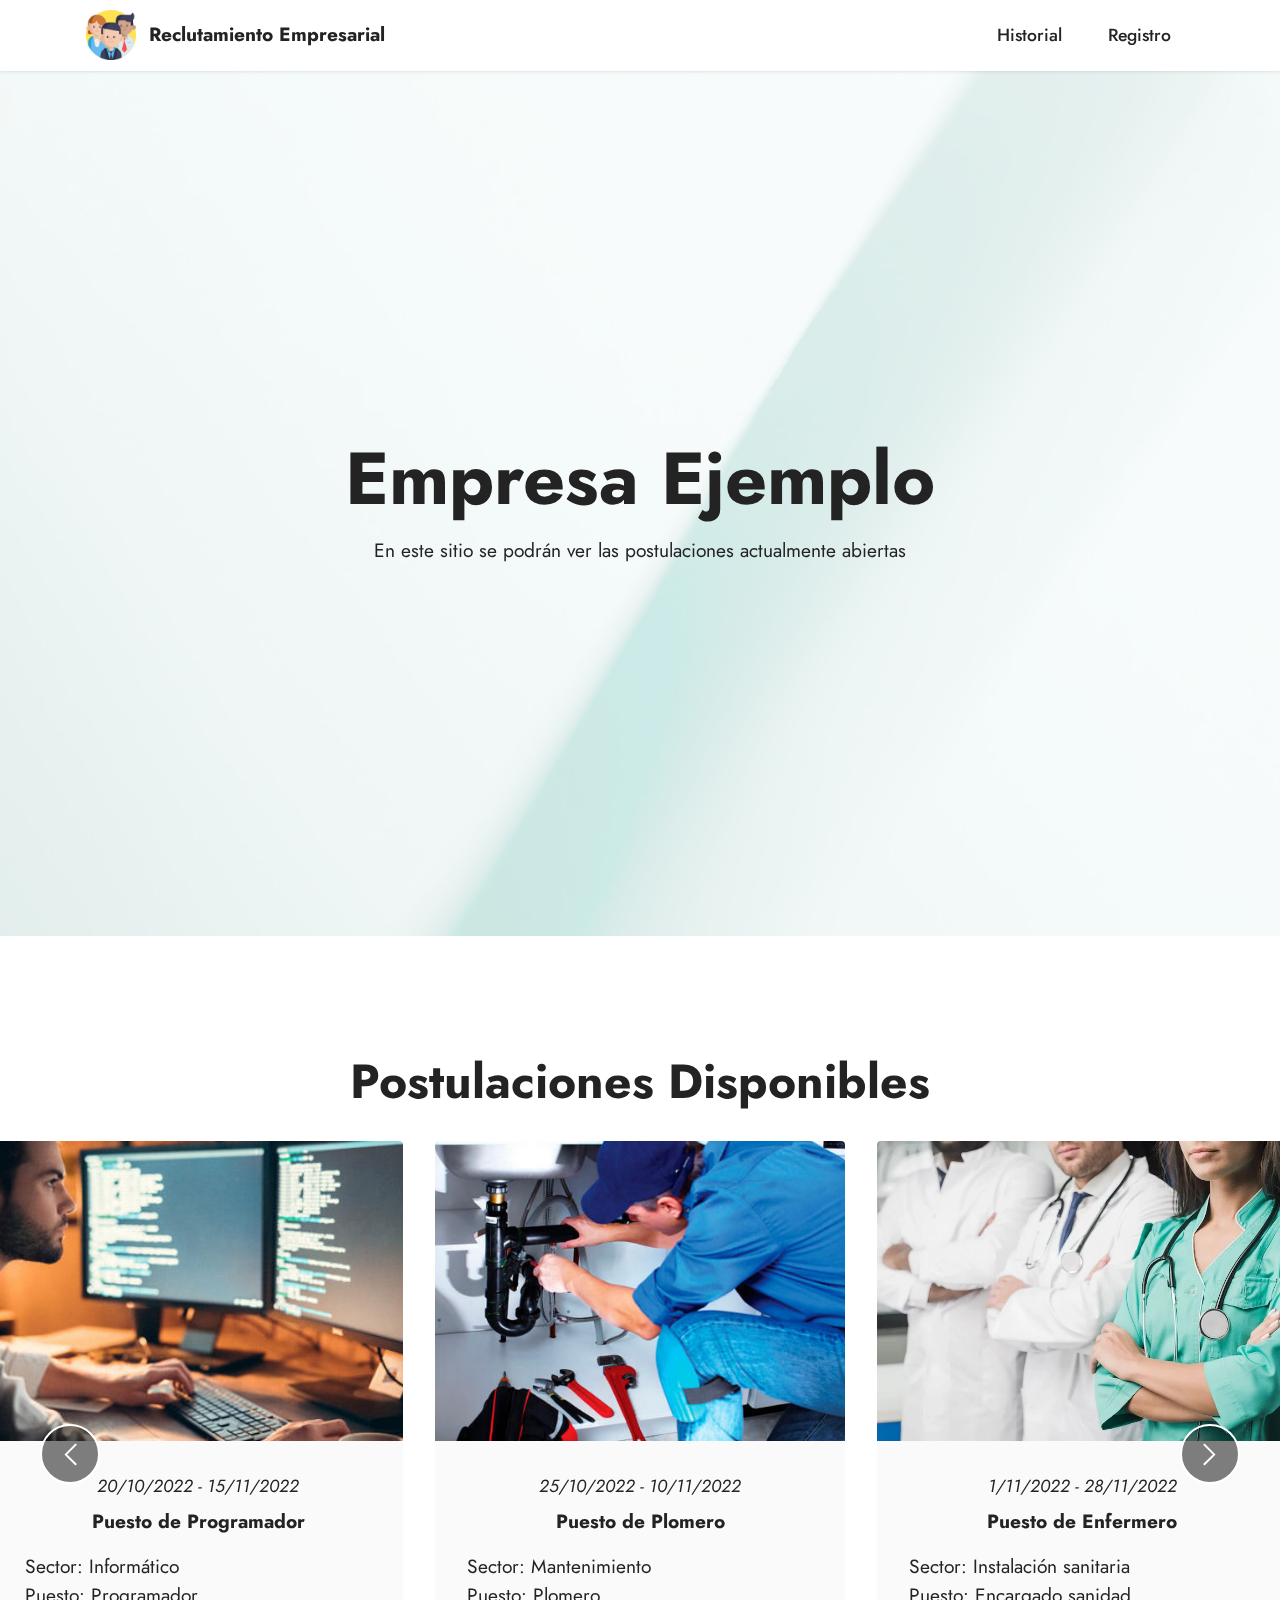
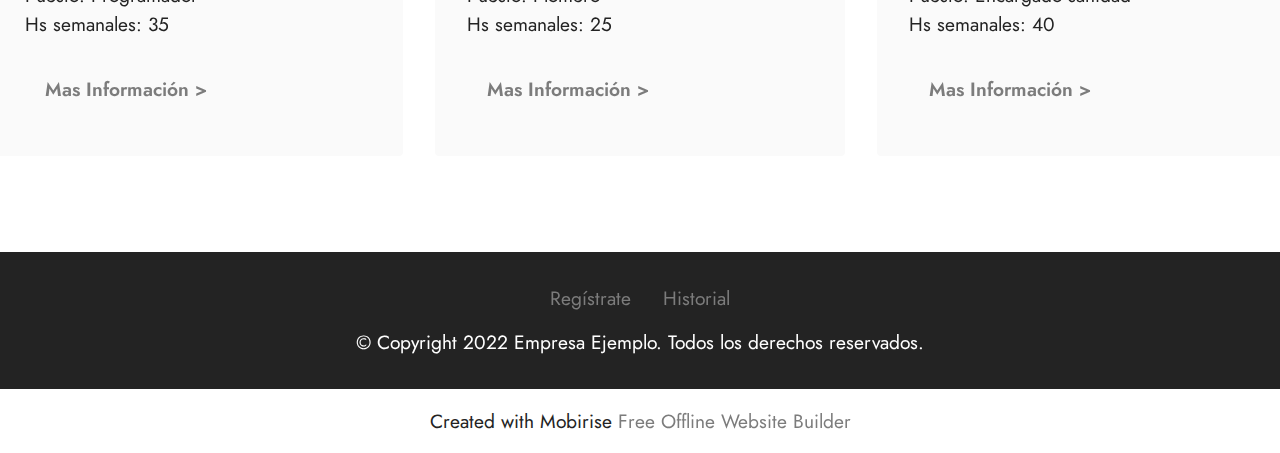
==== commit 497653d9: "Favicon e icono en el navbar" ====
--- a/index.html
+++ b/index.html
@@ -19,7 +19,7 @@
   <meta property="og:image" content="">
   <meta name="twitter:title" content="Home">
   <meta name="viewport" content="width=device-width, initial-scale=1, minimum-scale=1">
-  <link rel="shortcut icon" href="assets/images/logo.png" type="image/x-icon">
+  <link rel="shortcut icon" href="assets/images/logo1.png" type="image/x-icon">
   <meta name="description" content="">
   
   
@@ -48,7 +48,9 @@
     <nav class="navbar navbar-dropdown navbar-fixed-top navbar-expand-lg">
         <div class="container">
             <div class="navbar-brand">
-                
+                <span class="navbar-logo">
+                    <a href="index.html"><img src="assets/images/logo1.png" alt="Mobirise"></a>
+                </span>
                 <span class="navbar-caption-wrap"><a class="navbar-caption text-black text-primary display-7" href="index.html">Reclutamiento Empresarial</a></span>
             </div>
             <button class="navbar-toggler" type="button" data-toggle="collapse" data-bs-toggle="collapse" data-target="#navbarSupportedContent" data-bs-target="#navbarSupportedContent" aria-controls="navbarNavAltMarkup" aria-expanded="false" aria-label="Toggle navigation">
